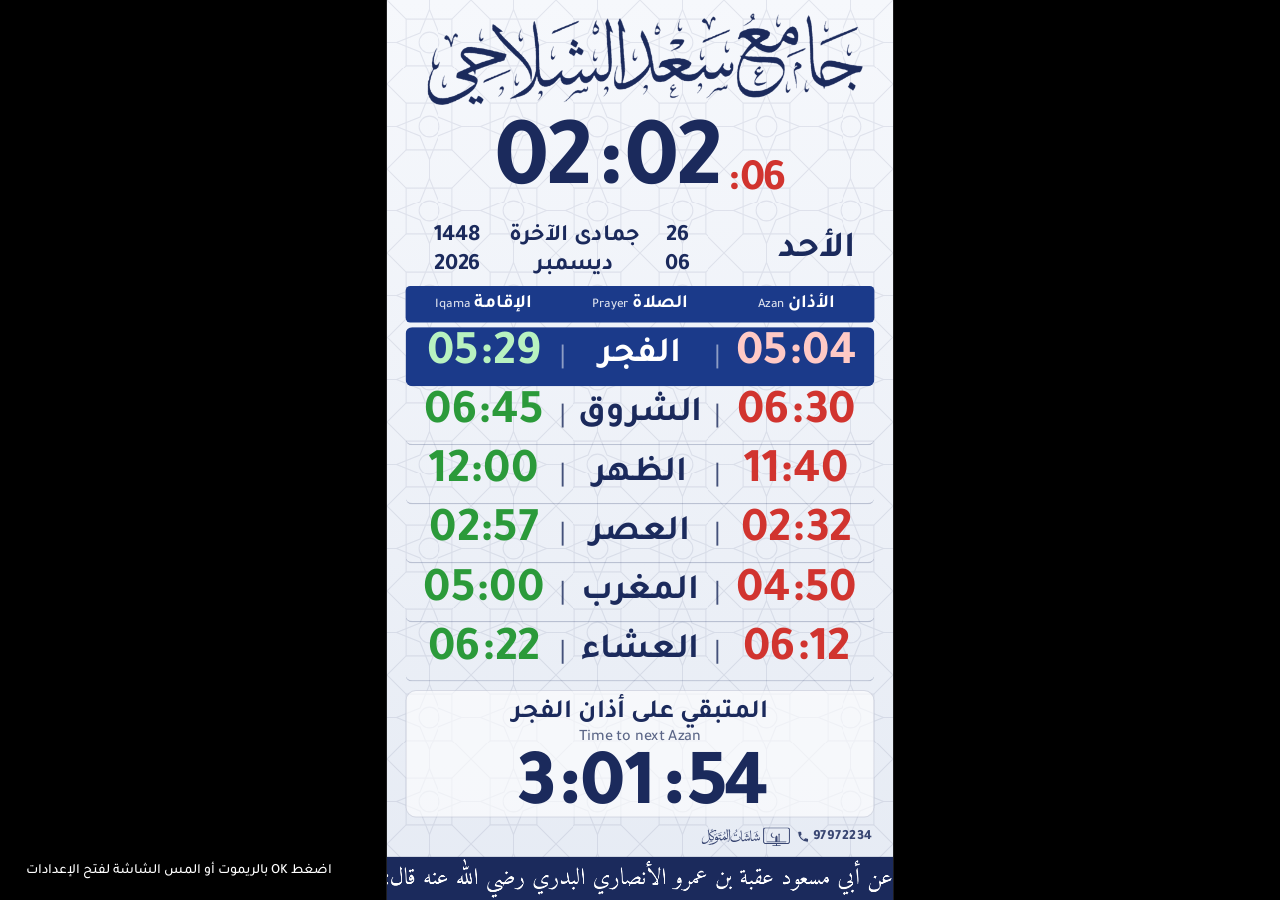
==== index.html @ 0e29511b "Hide the screen until laid out and fonts loaded; no default mosque name text (mosque 4.4, masaab 4.4" ====
<!DOCTYPE html>
<html lang="ar" dir="rtl">
<head>
<meta charset="utf-8">
<meta name="viewport" content="width=device-width, initial-scale=1">
<title>شاشات المتوكل</title>
<meta name="apple-mobile-web-app-capable" content="yes">
<meta name="mobile-web-app-capable" content="yes">
<meta name="apple-mobile-web-app-status-bar-style" content="black-translucent">
<meta name="apple-mobile-web-app-title" content="شاشات المتوكل">
<meta name="theme-color" content="#0B1430">
<link rel="apple-touch-icon" href="icon-180.png">
<link rel="icon" href="icon-192.png">
<link rel="manifest" href="manifest.json">
<link href="fonts/fonts.css" rel="stylesheet">
<style>
:root{
  --bg:#f4f6fa; --bg2:#e9edf5; --pattern:rgba(30,50,110,.10);
  --ink:#1b2a5c; --muted:#5b6687; --line:#1b2a5c;
  --bar:#1b3a8a; --barInk:#fff;
  --azan:#d1342f; --iqama:#2f9a3c; --sec:#d1342f;
  --hl:#1b3a8a; --hlInk:#fff; --hlAzan:#ffd2cf; --hlIqama:#c9f5cf;
  --panel:rgba(255,255,255,.55); --tick:#1b2a5c; --tickInk:#fff;
  --nameFont:'Aref Ruqaa';
}
*{box-sizing:border-box;margin:0;padding:0}
html,body{width:100%;height:100%;background:#000;overflow:hidden}
html:not(.ready) #stage{visibility:hidden}
body{font-family:'Tajawal',system-ui,sans-serif;-webkit-font-smoothing:antialiased;cursor:default;user-select:none}
#viewport{position:fixed;top:0;right:0;bottom:0;left:0;display:flex;align-items:center;justify-content:center;overflow:hidden}
#stage{position:absolute;left:50%;top:50%;width:1080px;height:1920px;transform-origin:center center;
  background:linear-gradient(180deg,var(--bg),var(--bg2));color:var(--ink);overflow:hidden}
#stage::before{content:"";position:absolute;top:0;right:0;bottom:0;left:0;background:var(--pattern);
  -webkit-mask-image:var(--pat);mask-image:var(--pat);-webkit-mask-size:180px 180px;mask-size:180px 180px;pointer-events:none}
.layer{position:absolute;top:0;right:0;bottom:0;left:0;display:flex;flex-direction:column}
.num{font-variant-numeric:tabular-nums;font-feature-settings:"tnum";direction:ltr;unicode-bidi:isolate}

/* header */
#name{height:270px;overflow:hidden;display:flex;align-items:center;justify-content:center;padding:14px 60px 40px;text-align:center;
  font-family:var(--nameFont),serif;font-weight:700;font-size:150px;line-height:1.15;color:var(--ink);white-space:nowrap}
#nameImg{width:calc(960px * var(--nsc,1));height:calc(230px * var(--nsc,1));max-width:100%;background:var(--ink);-webkit-mask:var(--nameMask) center/contain no-repeat;mask:var(--nameMask) center/contain no-repeat}
#nameTxt{white-space:nowrap}
#clock{height:190px;display:flex;direction:ltr;align-items:flex-end;justify-content:center;gap:6px;font-weight:700;color:var(--ink)}
#clock .hm{font-size:210px;line-height:.95;letter-spacing:2px}
#clock .s{font-size:96px;color:var(--sec);line-height:1;margin-bottom:22px;min-width:120px}
#dates{height:150px;display:flex;flex-direction:row-reverse;align-items:center;justify-content:space-between;padding:0 80px;color:var(--ink)}
#dates .day{font-size:78px;font-weight:700}
#dates .dl{display:grid;gap:2px;font-size:50px;font-weight:700;white-space:nowrap}
#dates .dl>div{display:grid;grid-template-columns:80px 360px 140px;text-align:center;direction:rtl}

/* table */
#thead{margin:0 40px;height:78px;background:var(--bar);color:var(--barInk);border-radius:10px;
  display:grid;grid-template-columns:1fr 1fr 1fr;align-items:center;text-align:center;font-size:40px;font-weight:700}
#thead small{font-size:28px;font-weight:500;opacity:.85;margin-inline-start:8px}
#rows{margin:10px 40px 0;display:flex;flex-direction:column}
.row{height:148px;display:grid;grid-template-columns:1fr 1fr 1fr;align-items:center;text-align:center;
  border-bottom:3px solid var(--sepA);border-radius:14px;position:relative;transition:background .4s}
.row .az{color:var(--azan);font-size:118px;font-weight:700}
.row .iq{color:var(--iqama);font-size:118px;font-weight:700}
.row .nm{font-size:84px;font-weight:700;color:var(--ink);position:relative}
.row .nm::before,.row .nm::after{content:"";position:absolute;top:22%;bottom:22%;width:4px;background:var(--line);opacity:.8}
.row .nm::before{right:0}.row .nm::after{left:0}
.row.next{background:var(--hl);border-bottom-color:transparent}
.row.next .az{color:var(--hlAzan)}.row.next .iq{color:var(--hlIqama)}.row.next .nm{color:var(--hlInk)}
.row.next .nm::before,.row.next .nm::after{background:var(--hlInk);opacity:.5}
.row.six{height:126px}.row.six .az,.row.six .iq{font-size:104px}.row.six .nm{font-size:76px}
.row.sun{height:84px}
.row.sun .az,.row.sun .iq{font-size:60px;color:var(--muted)}
.row.sun .nm{font-size:50px;color:var(--muted)}
.row.sun .nm::before,.row.sun .nm::after{display:none}

/* bottom */
#bottom{flex:1;display:grid;grid-template-columns:1fr 1fr;margin:18px 40px 8px;background:var(--panel);border-radius:22px;
  border:2px solid var(--sepB);overflow:hidden}
#bottom>div{display:flex;flex-direction:column;align-items:center;justify-content:center;gap:10px;padding:16px}
#bottom>div+div{border-right:3px solid var(--sepA)}
.lbl{font-size:54px;font-weight:700;color:var(--ink);text-align:center;line-height:1.15}
.lbl small{display:block;font-size:34px;font-weight:500;color:var(--muted)}
#cd{font-size:150px;font-weight:800;color:var(--ink);line-height:1}
#cd.iqm{color:var(--iqama)}
#phone svg{width:190px;height:190px}
#bottom.wide{grid-template-columns:1fr}
#bottom.wide #phone{display:none}
#bottom.wide>div+div{border-right:0}
#bottom.wide .lbl{font-size:56px}

/* ticker */
/* landscape design */
#stage.land{width:1920px;height:1080px}
#stage.land #main{display:grid;grid-template-columns:800px 1fr;grid-template-rows:auto 1fr 76px 92px;grid-template-areas:"top tbl" "bottom tbl" "brand tbl" "tick tick"}
#stage.land #brandRow{grid-area:brand;padding:0 40px 0 24px;margin:0}
#stage.land #top{grid-area:top}
#stage.land #tbl{grid-area:tbl;display:flex;flex-direction:column;justify-content:center;padding:24px 10px 24px 50px}
#stage.land #bottom{grid-area:bottom;margin:6px 40px 8px 24px}
#stage.land #ticker{grid-area:tick}
#stage.land #name{height:200px;padding:14px 30px 26px}
#stage.land #nameImg{width:calc(720px * var(--nsc,1));height:calc(170px * var(--nsc,1))}
#stage.land #clock{height:165px}
#stage.land #clock .hm{font-size:175px}
#stage.land #clock .s{font-size:76px;margin-bottom:18px}
#stage.land #dates{height:120px;padding:0 50px}
#stage.land #dates .day{font-size:62px}
#stage.land #dates .dl{font-size:40px}
#stage.land #dates .dl>div{grid-template-columns:60px 290px 115px}
#stage.land #thead,#stage.land #rows{margin-left:0;margin-right:0}
#stage.land .row{height:168px}
#stage.land .row.six{height:142px}
#stage.land .row.six .az,#stage.land .row.six .iq{font-size:112px}
#stage.land .lbl{font-size:44px}
#stage.land .lbl small{font-size:28px}
#stage.land #phone svg{width:150px;height:150px}
#stage.land #cd{font-size:118px!important}
#stage.land #bottom.wide #cd{font-size:165px!important}
#stage.land #cd.last{font-size:200px!important}
#stage.land #ovAdhkar{padding:36px 90px;justify-content:center}
#stage.land #ovAdhkar h2{font-size:64px;margin:0 0 22px}
#stage.land #ovAdhkar p{font-size:48px;line-height:1.5;padding:12px 26px;margin:7px 0}
#brandRow{height:66px;flex:none;display:flex;align-items:center;justify-content:flex-start;padding:0 40px;margin-bottom:10px}
#brand{display:flex;align-items:center;gap:14px;height:58px;padding:0 4px;direction:ltr;color:var(--ink);opacity:.85}
#brand .blogo{display:block;height:40px;width:189px;background:var(--ink);-webkit-mask:var(--brandMask) center/contain no-repeat;mask:var(--brandMask) center/contain no-repeat}
#brand .ph{display:flex;align-items:center;gap:6px;font:800 30px 'Tajawal',sans-serif;color:var(--ink);letter-spacing:1px}
#brand .ph svg{width:28px;height:28px}
#tickTrack .tq{font-family:'Amiri Quran','Amiri',serif;font-size:1.05em}
#tickTrack .tg i{font-style:normal;display:inline-block;unicode-bidi:isolate;font-size:.92em;line-height:1;margin:0 .09em;vertical-align:middle;position:relative;top:-.5em}
/*QCF*/@font-face{font-family:'QCF01';src:url('fonts/qcf/QCF4_Hafs_01_W.woff2') format('woff2');font-display:block}.q01{font-family:'QCF01'}@font-face{font-family:'QCF02';src:url('fonts/qcf/QCF4_Hafs_02_W.woff2') format('woff2');font-display:block}.q02{font-family:'QCF02'}@font-face{font-family:'QCF03';src:url('fonts/qcf/QCF4_Hafs_03_W.woff2') format('woff2');font-display:block}.q03{font-family:'QCF03'}@font-face{font-family:'QCF05';src:url('fonts/qcf/QCF4_Hafs_05_W.woff2') format('woff2');font-display:block}.q05{font-family:'QCF05'}@font-face{font-family:'QCF08';src:url('fonts/qcf/QCF4_Hafs_08_W.woff2') format('woff2');font-display:block}.q08{font-family:'QCF08'}@font-face{font-family:'QCF14';src:url('fonts/qcf/QCF4_Hafs_14_W.woff2') format('woff2');font-display:block}.q14{font-family:'QCF14'}@font-face{font-family:'QCF15';src:url('fonts/qcf/QCF4_Hafs_15_W.woff2') format('woff2');font-display:block}.q15{font-family:'QCF15'}@font-face{font-family:'QCF16';src:url('fonts/qcf/QCF4_Hafs_16_W.woff2') format('woff2');font-display:block}.q16{font-family:'QCF16'}@font-face{font-family:'QCF18';src:url('fonts/qcf/QCF4_Hafs_18_W.woff2') format('woff2');font-display:block}.q18{font-family:'QCF18'}@font-face{font-family:'QCF19';src:url('fonts/qcf/QCF4_Hafs_19_W.woff2') format('woff2');font-display:block}.q19{font-family:'QCF19'}@font-face{font-family:'QCF20';src:url('fonts/qcf/QCF4_Hafs_20_W.woff2') format('woff2');font-display:block}.q20{font-family:'QCF20'}@font-face{font-family:'QCF22';src:url('fonts/qcf/QCF4_Hafs_22_W.woff2') format('woff2');font-display:block}.q22{font-family:'QCF22'}@font-face{font-family:'QCF24';src:url('fonts/qcf/QCF4_Hafs_24_W.woff2') format('woff2');font-display:block}.q24{font-family:'QCF24'}@font-face{font-family:'QCF26';src:url('fonts/qcf/QCF4_Hafs_26_W.woff2') format('woff2');font-display:block}.q26{font-family:'QCF26'}@font-face{font-family:'QCF31';src:url('fonts/qcf/QCF4_Hafs_31_W.woff2') format('woff2');font-display:block}.q31{font-family:'QCF31'}@font-face{font-family:'QCF33';src:url('fonts/qcf/QCF4_Hafs_33_W.woff2') format('woff2');font-display:block}.q33{font-family:'QCF33'}@font-face{font-family:'QCF40';src:url('fonts/qcf/QCF4_Hafs_40_W.woff2') format('woff2');font-display:block}.q40{font-family:'QCF40'}@font-face{font-family:'QCF43';src:url('fonts/qcf/QCF4_Hafs_43_W.woff2') format('woff2');font-display:block}.q43{font-family:'QCF43'}@font-face{font-family:'QCF44';src:url('fonts/qcf/QCF4_Hafs_44_W.woff2') format('woff2');font-display:block}.q44{font-family:'QCF44'}@font-face{font-family:'QCF47';src:url('fonts/qcf/QCF4_Hafs_47_W.woff2') format('woff2');font-display:block}.q47{font-family:'QCF47'}
#tickTrack .tg b{font-weight:normal;font-family:'Amiri Quran','Amiri',serif;position:relative;top:-.12em}

#tickTrack .ts{font-family:'Tajawal',sans-serif;font-size:.62em;opacity:.8;margin-inline-start:16px}
#tickPrev{font-size:15px;line-height:1.7;background:#f6f8fc;border-radius:12px;padding:10px 14px;max-height:320px;overflow:auto}
#tickPrev p{margin:0 0 8px}
#tickPrev .q{font-family:'Amiri Quran','Amiri',serif;font-size:18px}
#tickPrev small{color:#6a7593}
#ticker{height:92px;background:var(--tick);color:var(--tickInk);position:relative;overflow:hidden;flex:none}
#tickTrack{position:absolute;top:0;height:100%;display:flex;align-items:center;white-space:nowrap;
  font-family:'Amiri',serif;font-size:50px;will-change:transform}
#tickTrack span.sep{opacity:.55;margin:0 34px}

/* overlays */
.ov{position:absolute;top:0;right:0;bottom:0;left:0;display:none;flex-direction:column;align-items:center;justify-content:center;text-align:center;z-index:5}
.ov.on{display:flex}
#ovIqama{background:var(--bar);color:var(--barInk)}
#ovIqama .t{font-size:96px;font-weight:700}
#ovIqama .c{font-size:330px;font-weight:800;line-height:1;margin:30px 0}
#ovIqama .p{font-size:60px;opacity:.85}
#ovPrayer{background:#000;z-index:20}
#cd.last{color:var(--azan)}
#ovPrayer .t{font-size:90px;font-weight:700;color:#3a3a3a}
#ovPrayer .c{font-size:80px;margin-top:30px;color:#2a2a2a}
#ovAdhImg{background:#0B1430;overflow:hidden}
#ovAdhImg .bgb{position:absolute;top:-40px;left:-40px;width:calc(100% + 80px);height:calc(100% + 80px);object-fit:cover;filter:blur(30px) brightness(.45);opacity:.35}
#ovAdhImg .fg{position:relative;height:100%;width:100%;object-fit:contain}
#ovAdhkar{background:linear-gradient(180deg,var(--bg),var(--bg2));color:var(--ink);padding:80px 70px;justify-content:flex-start}
#ovAdhkar h2{font-size:76px;margin:30px 0 40px;color:var(--bar)}
#ovAdhkar p{font-family:'Amiri',serif;font-size:58px;line-height:1.7;margin:10px 0;padding:18px 26px;background:var(--panel);border-radius:18px;width:100%}
#ovAdhkar p b{color:var(--azan);font-family:'Tajawal';font-size:42px;margin-inline-start:14px}

/* settings */
#set{position:fixed;left:50%;top:50%;width:100vw;height:100vh;transform:translate(-50%,-50%);background:rgba(5,10,25,.72);display:none;align-items:center;justify-content:center;z-index:50;font-family:'Tajawal'}
#set.on{display:flex}
#setBox{background:#fff;color:#14203f;width:min(760px,94%);max-height:92%;border-radius:20px;display:flex;flex-direction:column;overflow:hidden;box-shadow:0 20px 60px rgba(0,0,0,.4)}
#setHead{display:flex;align-items:center;justify-content:space-between;padding:16px 22px;background:#14203f;color:#fff}
#setHead h3{font-size:22px}
#setBody{overflow:auto;padding:8px 22px 22px}
.sec{margin-top:18px}
.mi{display:flex;align-items:center;justify-content:space-between;width:100%;font:700 19px 'Tajawal';color:#14203f;background:#f4f6fb;border:0;border-radius:14px;padding:16px 18px;margin:8px 0;cursor:pointer;text-align:right}
.mi b{font-size:24px;color:#8a93ad}
.pgHead{display:flex;align-items:center;gap:12px;margin:6px 0 10px}
.pgHead h4{margin:0}
.sec>h4,.pgHead h4{font-size:15px;color:#6a7593;font-weight:700;margin-bottom:8px;letter-spacing:.3px}
.f{display:flex;align-items:center;justify-content:space-between;gap:12px;padding:10px 0;border-bottom:1px solid #edf0f6;font-size:17px}
.f label{flex:1}
.f input[type=text],.f textarea,.f select{font:inherit;font-size:16px;padding:9px 12px;border:1.5px solid #cdd3e2;border-radius:10px;min-width:220px;background:#fff;color:#14203f}
.f textarea{width:100%;min-height:120px;resize:vertical}
.f.col{flex-direction:column;align-items:stretch}
.stp{display:flex;align-items:center;gap:6px;direction:ltr}
.cyc output{min-width:150px;font-size:16px;direction:rtl}
.stp button{width:40px;height:40px;border-radius:10px;border:1.5px solid #cdd3e2;background:#f4f6fa;font:700 20px 'Tajawal';color:#14203f;cursor:pointer}
.stp output{min-width:56px;text-align:center;font-weight:700;font-size:18px;direction:ltr}
.grid5{display:grid;grid-template-columns:repeat(auto-fit,minmax(150px,1fr));gap:8px}
.grid5 .cell{display:flex;flex-direction:column;align-items:center;gap:6px;background:#f6f8fc;border-radius:12px;padding:10px 4px;font-size:15px;font-weight:700}
.themes{display:grid;grid-template-columns:repeat(3,1fr);gap:10px}
.th{border:2.5px solid transparent;border-radius:14px;padding:6px;cursor:pointer;background:#f6f8fc;font:700 14px 'Tajawal';color:#14203f;text-align:center}
.th .sw{height:64px;border-radius:9px;margin-bottom:6px;display:flex;align-items:flex-end;justify-content:center;gap:6px;padding-bottom:8px}
.th .sw i{width:16px;height:16px;border-radius:50%;display:block}
.th.sel{border-color:#2563eb}
.btns{display:flex;gap:10px;flex-wrap:wrap;margin-top:12px}
.btn{font:700 16px 'Tajawal';padding:11px 18px;border-radius:11px;border:0;cursor:pointer;background:#e9edf5;color:#14203f}
.btn.pri{background:#2563eb;color:#fff}
#setBox :focus-visible,#setBox .focus{outline:3px solid #f59e0b;outline-offset:2px}
#hint{position:fixed;bottom:12px;left:12px;z-index:40;background:rgba(0,0,0,.55);color:#fff;font:500 14px 'Tajawal';padding:8px 14px;border-radius:999px;transition:opacity 1s;pointer-events:none}
.num,#hm,#ss,#cd{font-variant-numeric:tabular-nums}
.d{display:inline-block;width:var(--dw,.6em);text-align:center;font-style:normal}
#bottom:not(.wide){grid-template-columns:1fr 1.7fr}
#bottom:not(.wide) #cd{font-size:205px!important}
#stage.land #bottom:not(.wide) #cd{font-size:150px!important}
#bottom:not(.wide) #phone svg{width:130px;height:130px}

/* ---- reminder card (takes two thirds of the screen for a short while) ---- */
#nextLine,#card{display:none}
#stage.card #tbl,#stage.card:not(.iqc) #bottom,#stage.card:not(.iqc) #ticker{display:none}
#stage.card.iqc #nextLine{display:none!important}
#stage.card.iqc #card{margin:18px 40px 18px;padding:30px 44px}
#stage.land.card.iqc #card{grid-area:tbl;margin:20px 30px}
.iqc .papp{padding:26px 40px 24px}.iqc .papp .pr{height:74px;font-size:44px}.iqc .tgl{transform:scale(.85)}.iqc .papp .send{height:80px;margin-top:22px;font-size:44px}.iqc .pmsg{font-size:46px}
#cd.blink{animation:blinkZ 1s steps(1) infinite}@keyframes blinkZ{50%{opacity:0}}
#stage.card #nextLine{display:flex;justify-content:center;align-items:center;gap:34px;height:110px;margin:0 40px;border-radius:24px;background:var(--bar);color:var(--barInk,#fff);font-weight:700;font-size:56px;flex:none}
#nextLine .nl{font-size:.7em;opacity:.85}
#nextLine .num{direction:ltr}
#stage.card #card{display:flex;flex-direction:column;flex:1;margin:26px 40px 20px;padding:40px 54px;border-radius:36px;background:var(--panel,rgba(255,255,255,.55));border:3px solid var(--bar);color:var(--ink);min-height:0;overflow:hidden;animation:cardIn .9s ease both}
#card .ck{align-self:center;font-size:40px;font-weight:700;padding:6px 34px;border-radius:40px;background:var(--bar);color:var(--barInk,#fff);flex:none}
#card .cb{flex:1;display:flex;align-items:center;justify-content:center;text-align:center;line-height:1.75;font-family:'Amiri',serif;min-height:0;padding:20px 0}
#card .cb>div{max-width:100%}
#card .rh{font-family:var(--uiFont,'Tajawal'),sans-serif;font-weight:800;color:var(--azan);font-size:.72em;line-height:1.45;margin-bottom:.45em}
#card .rb{font-size:.92em}
#card .cs{text-align:center;font-size:38px;opacity:.75;flex:none;font-family:'Amiri',serif}
#card .tg i{font-style:normal;display:inline-block;unicode-bidi:isolate;line-height:1.6;margin:0 .08em}
#card .tg b{font-weight:normal;font-family:'Amiri Quran','Amiri',serif}
@keyframes cardIn{from{opacity:0;transform:translateY(40px)}to{opacity:1;transform:none}}
#stage.card #top{animation:cardIn .6s ease both}
#stage.land.card:not(.iqc) #main{grid-template-columns:760px 1fr;grid-template-rows:auto 1fr 76px;grid-template-areas:"top card" "next card" "brand card"}
#stage.land.card:not(.iqc) #nextLine{grid-area:next;flex-direction:column;gap:8px;height:auto;align-self:center;padding:30px 20px;margin:0 30px 0 24px}
#stage.land.card:not(.iqc) #card{grid-area:card;margin:40px 40px 40px 10px}

/* preparation reminder (mimics the attendance app) */
#card.prep .cb{flex-direction:column;gap:30px;font-family:inherit}
.papp{width:88%;background:url(parch.jpg) center/cover,#e3d7b8;border-radius:34px;padding:40px 46px 36px;box-shadow:0 10px 40px rgba(0,0,0,.18);direction:rtl;color:#111}
.papp .pr{display:flex;align-items:center;justify-content:flex-start;gap:28px;font-size:52px;font-weight:700;height:96px}
.tgl{position:relative;width:118px;height:70px;border-radius:40px;background:#d9d6cf;flex:none;transition:background .35s}
.tgl::after{content:'';position:absolute;top:5px;right:5px;width:60px;height:60px;border-radius:50%;background:#fff;box-shadow:0 2px 6px rgba(0,0,0,.25);transition:right .35s}
.tgl.on{background:#34c759}.tgl.on::after{right:53px}
.tgl.done{background:#9fd8ac}.tgl.done::after{right:53px}
.tgl.live{animation:tglBg 2.4s infinite}.tgl.live::after{animation:tglK 2.4s infinite}
@keyframes tglBg{0%,35%{background:#d9d6cf}50%,90%{background:#34c759}100%{background:#d9d6cf}}
@keyframes tglK{0%,35%{right:5px}50%,90%{right:53px}100%{right:5px}}
.papp .send{margin-top:46px;height:100px;border-radius:50px;background:#86331f;color:#fff;font-size:50px;font-weight:700;display:flex;align-items:center;justify-content:center;animation:sendP 2.4s infinite}
@keyframes sendP{0%,85%{transform:scale(1)}92%{transform:scale(.95);filter:brightness(1.2)}100%{transform:scale(1)}}
.pmsg{font-size:58px;font-weight:700;text-align:center;line-height:1.5}
.pmsg b{color:var(--azan)}
</style>
</head>
<body>
<div id="viewport">
 <div id="stage">
  <div class="layer" id="main">
   <div id="top">
   <div id="name"><div id="nameImg"></div><div id="nameTxt"></div></div>
   <div id="clock"><span class="hm num" id="hm">--:--</span><span class="s num" id="ss">:--</span></div>
   <div id="dates"><div class="dl"><div id="hij"></div><div id="greg"></div></div><span class="day" id="dayName"></span></div>
   </div>
   <div id="nextLine"></div>
   <div id="card"><div class="ck" id="cardKind"></div><div class="cb" id="cardBody"></div><div class="cs" id="cardSrc"></div></div>
   <div id="tbl">
   <div id="thead"><div>الأذان<small>Azan</small></div><div>الصلاة<small>Prayer</small></div><div>الإقامة<small>Iqama</small></div></div>
   <div id="rows"></div>
   </div>
   <div id="bottom">
    <div id="phone">
     <div class="lbl">أغلق الجوال<small>Turn off mobile</small></div>
     <svg viewBox="0 0 120 120" aria-hidden="true">
      <rect x="34" y="8" width="52" height="104" rx="10" fill="none" stroke="currentColor" stroke-width="5" style="color:var(--ink)"/>
      <rect x="52" y="14" width="16" height="4" rx="2" fill="var(--ink)"/>
      <path d="M48 52h8l10-9v34l-10-9h-8z" fill="var(--ink)"/>
      <circle cx="60" cy="60" r="38" fill="none" stroke="var(--azan)" stroke-width="7"/>
      <line x1="33" y1="33" x2="87" y2="87" stroke="var(--azan)" stroke-width="7" stroke-linecap="round"/>
     </svg>
    </div>
    <div>
     <div class="lbl" id="cdLbl">الإقامة بعد<small>Iqama after</small></div>
     <div id="cd" class="num">--:--</div>
    </div>
   </div>
   <div id="brandRow">
    <!-- BRAND: change brand.png and the phone number here -->
    <div id="brand"><span class="blogo" role="img" aria-label="شاشات المتوكل"></span><span class="ph"><svg viewBox="0 0 24 24" aria-hidden="true"><path d="M6.6 10.8a15.1 15.1 0 0 0 6.6 6.6l2.2-2.2a1 1 0 0 1 1-.25 11.4 11.4 0 0 0 3.6.57 1 1 0 0 1 1 1V20a1 1 0 0 1-1 1A17 17 0 0 1 3 4a1 1 0 0 1 1-1h3.5a1 1 0 0 1 1 1c0 1.25.2 2.45.57 3.6a1 1 0 0 1-.25 1z" fill="currentColor"/></svg>97972234</span></div>
   </div>
   <div id="ticker"><div id="tickTrack"></div></div>
  </div>
  <div class="ov" id="ovIqama"><div class="t" id="oiT">الإقامة بعد</div><div class="c num" id="oiC">00:00</div><div class="p">أغلق الجوال · سوّوا الصفوف</div></div>
  <div class="ov" id="ovPrayer"></div>
  <div class="ov" id="ovAdhImg"><img class="bgb" src="adhkar.jpg" alt=""><img class="fg" src="adhkar.jpg" alt="الأذكار بعد الصلاة"></div>
  <div class="ov" id="ovAdhkar">
   <h2>أذكار بعد الصلاة</h2>
   <p>أستغفر الله <b>(٣ مرات)</b></p>
   <p>اللهم أنت السلام ومنك السلام، تباركت يا ذا الجلال والإكرام</p>
   <p>لا إله إلا الله وحده لا شريك له، له الملك وله الحمد، وهو على كل شيء قدير</p>
   <p>سبحان الله <b>(٣٣)</b> · الحمد لله <b>(٣٣)</b> · الله أكبر <b>(٣٣)</b></p>
   <p>اللهم أعنّي على ذكرك وشكرك وحسن عبادتك</p>
  </div>
 </div>
</div>

<div id="set" role="dialog" aria-modal="true" aria-label="الإعدادات">
 <div id="setBox">
  <div id="setHead"><h3>إعدادات الشاشة</h3><button class="btn" id="xBtn">إغلاق</button></div>
  <div id="setBody"></div>
 </div>
</div>
<audio id="adhanAudio" src="adhan.mp3" preload="auto"></audio>
<div id="hint">اضغط OK بالريموت أو المس الشاشة لفتح الإعدادات</div>

<script>
/* ---------- patterns & themes ---------- */
const PAT = 'url("data:image/svg+xml,'+encodeURIComponent('<svg xmlns="http://www.w3.org/2000/svg" width="180" height="180" viewBox="0 0 180 180"><g fill="none" stroke="#000" stroke-width="2.2"><path d="M90 20l20 50 50 20-50 20-20 50-20-50-50-20 50-20z"/><path d="M40.5 40.5h99v99h-99z"/><path d="M90 0v20M90 160v20M0 90h20M160 90h20"/><circle cx="90" cy="90" r="22"/><path d="M0 0l40.5 40.5M180 0l-40.5 40.5M0 180l40.5-40.5M180 180l-40.5-40.5"/></g></svg>')+'")';
const THEMES = {
 classic:{n:'كلاسيكي',v:{bg:'#f6f8fc',bg2:'#e6ebf4',pattern:'rgba(27,42,92,.09)',ink:'#1b2a5c',muted:'#5b6687',line:'#1b2a5c',bar:'#1b3a8a',barInk:'#fff',azan:'#d1342f',iqama:'#2b9a3a',sec:'#d1342f',hl:'#1b3a8a',hlInk:'#fff',hlAzan:'#ffc9c5',hlIqama:'#b8f2c0',panel:'rgba(255,255,255,.6)',tick:'#1b2a5c',tickInk:'#fff'}},
 night:{n:'ليلي ذهبي',v:{bg:'#0d1630',bg2:'#070c1c',pattern:'rgba(212,175,95,.10)',ink:'#f3e7c8',muted:'#a9a184',line:'#d4af5f',bar:'#d4af5f',barInk:'#0d1630',azan:'#f0c66b',iqama:'#8fd6b0',sec:'#f0c66b',hl:'#d4af5f',hlInk:'#0d1630',hlAzan:'#5a1d0b',hlIqama:'#0f4a33',panel:'rgba(255,255,255,.04)',tick:'#d4af5f',tickInk:'#0d1630'}},
 emerald:{n:'زمرّدي',v:{bg:'#0f3d33',bg2:'#082820',pattern:'rgba(233,214,160,.10)',ink:'#f6efd9',muted:'#b9c8b4',line:'#e9d6a0',bar:'#e9d6a0',barInk:'#0b2f27',azan:'#ffd27a',iqama:'#ffffff',sec:'#ffd27a',hl:'#f6efd9',hlInk:'#0b2f27',hlAzan:'#a1471c',hlIqama:'#0b5a45',panel:'rgba(0,0,0,.18)',tick:'#e9d6a0',tickInk:'#0b2f27'}},
 sand:{n:'رملي',v:{bg:'#f6eddc',bg2:'#eadbbf',pattern:'rgba(120,72,30,.10)',ink:'#4a2c17',muted:'#86684c',line:'#7a4a24',bar:'#1f6b6b',barInk:'#fff8ec',azan:'#b5482a',iqama:'#1f6b6b',sec:'#b5482a',hl:'#7a4a24',hlInk:'#fff8ec',hlAzan:'#ffd0b8',hlIqama:'#bff0e6',panel:'rgba(255,255,255,.45)',tick:'#4a2c17',tickInk:'#fff8ec'}},
 turq:{n:'فيروزي',v:{bg:'#f1fbfb',bg2:'#d9f0f0',pattern:'rgba(0,110,120,.10)',ink:'#0c3a43',muted:'#4f7a80',line:'#0c6a75',bar:'#0c6a75',barInk:'#fff',azan:'#c2410c',iqama:'#0c6a75',sec:'#c2410c',hl:'#0c6a75',hlInk:'#fff',hlAzan:'#ffd7c2',hlIqama:'#b9f3f7',panel:'rgba(255,255,255,.6)',tick:'#0c3a43',tickInk:'#fff'}},
 dark:{n:'داكن',v:{bg:'#141414',bg2:'#0a0a0a',pattern:'rgba(255,255,255,.05)',ink:'#f2f2f2',muted:'#9a9a9a',line:'#5a5a5a',bar:'#2a2a2a',barInk:'#fff',azan:'#ff6b5b',iqama:'#5fd38a',sec:'#ffb020',hl:'#ffb020',hlInk:'#141414',hlAzan:'#6b1408',hlIqama:'#0b4d26',panel:'rgba(255,255,255,.04)',tick:'#ffb020',tickInk:'#141414'}}
};
const FONTS = {'Aref Ruqaa':'رقعة','Amiri':'نسخ أميري','Reem Kufi':'كوفي','Noto Naskh Arabic':'نسخ حديث','Tajawal':'حديث بسيط',
  'Jawad':'جواد','SF Mada':'مدى','Forma DJR Arabic':'فورما','Lalezar':'لاله‌زار (إعلاني)','Rakkas':'ركّاس (إعلاني)','El Messiri':'المسيري','Cairo':'القاهرة','Changa':'تشانغا','Lemonada':'ليمونادة','Marhey':'مرحي'};
const UIFONTS = {'Tajawal':'تجوال (الافتراضي)','Cairo':'القاهرة','Changa':'تشانغا','El Messiri':'المسيري','Forma DJR Arabic':'فورما','Jawad':'جواد','Lalezar':'لاله‌زار','Marhey':'مرحي','Rakkas':'ركّاس'};
const BRAND_VEC='[data-uri]';
/* BRAND logo (from brand.png) — replace to rebrand */
const BRAND_IMG='[data-uri]';
const NAME_IMG='[data-uri]';
const PR = [{k:'fajr',n:'الفجر'},{k:'dhuhr',n:'الظهر'},{k:'asr',n:'العصر'},{k:'maghrib',n:'المغرب'},{k:'isha',n:'العشاء'}];

/* ---------- settings ---------- */
const DEF = {
 name:'جامع سعد الشلاحي', uiFont:'Tajawal', nameImgScale:100, orient:'p', nameMode:'image', nameImg:'', nameFont:'Amiri', nameSize:150, theme:'classic',
 h12:true, showSec:true, showSun:true, duha:15, rotate:0,
 tz:3, lat:29.3375, lng:47.9744, fajrAng:18, ishaAng:17.5, country:'KW', city:0, cardOn:true, occIq:true, cardEvery:5, cardDur:30, cardQuiet:5, prepOn:true, prepAfter:2, prepBefore:2, prepMid:true, prepJum:false, tzFix:0, zone:'Asia/Kuwait', method:'kuwait', asrH:false,
 adj:{fajr:0,sunrise:1,dhuhr:1,asr:1,maghrib:1,isha:1},
 iq:{fajr:25,dhuhr:20,asr:25,maghrib:10,isha:10}, jumuah:40,
 pray:{fajr:10,dhuhr:10,asr:10,maghrib:8,isha:10}, jumuahPray:15,
 fullIqama:false, zeroMin:1, blackOn:true, adhkar:true, adhkarMin:5, adhkarStyle:'img',
 adhanNotify:null, adhanSound:true, adhanPr:{fajr:true,dhuhr:true,asr:true,maghrib:true,isha:true}, adhanInApp:false, hijriAdj:0,
 tickSpeed:90,
 tickMode:'auto', tickDays:3, tickSrc:true,
 ticker:'نرجو إغلاق الجوال قبل الدخول في الصلاة'
};
const KEY='mosqueScreen.v3';
let S = load();
/* native bridge (Android app only) */
const BR = window.AndroidBridge || null;
/* ===== clock: internal timer + network sync + manual seconds =====
   - internal timer: once started, time runs on the device's monotonic counter, so a sudden backward/forward step
     in the TV's wall clock (e.g. when the internet drops) does not move the screen.
   - network sync: whenever internet is available the true time is fetched (every 30 min, retry every 5 min)
     and the internal timer is re-anchored to it.
   - manual seconds: used only while there has been no network sync since the app started. */
const CLK=(function(){
  let A={t:Date.now(),p:performance.now()}, src='sys', lastNet=0, lastDiff=null, lastTry=0, lastOk=false;
  try{ const j=JSON.parse(localStorage.getItem('clk')||'null'); if(j){ lastNet=j.lastNet||0; lastDiff=(j.diff==null?null:j.diff); } }catch(e){}
  const raw=()=>A.t+(performance.now()-A.p);
  function guard(){ const d=Date.now()-raw();
    /* big jump (manual change of TV time, or the device slept): follow the TV clock again */
    if(Math.abs(d)>120000){ A={t:Date.now(),p:performance.now()}; src='sys'; } }
  function now(){ guard(); return raw()+(src==='net'?0:(+S.secFix||0)*1000); }
  function sync(manual){ lastTry=Date.now(); if(!BR||!BR.netTime){ lastOk=false; return false; }
    let v=''; const p0=performance.now(); try{ v=String(BR.netTime()||''); }catch(e){ v=''; } const p1=performance.now();
    let t=NaN; if(v[0]==='D') t=+v.slice(1)+500; else if(/^\d{9,}(\.\d+)?$/.test(v.trim())) t=parseFloat(v)*1000;
    if(!isFinite(t)||t<1.6e12){ lastOk=false; return false; }
    const mid=(p0+p1)/2; A={t:t,p:mid}; src='net'; lastNet=Date.now(); lastOk=true;
    lastDiff=(t+(performance.now()-mid))-Date.now(); /* true time − TV clock, in ms */
    try{ localStorage.setItem('clk',JSON.stringify({lastNet,diff:lastDiff})); }catch(e){}
    return true; }
  function loop(){ const ok=sync(); setTimeout(loop, ok?30*60000:5*60000); }
  setTimeout(loop, 4000);
  function status(){ const ago=lastNet?Math.round((Date.now()-lastNet)/60000):null;
    const fmt=m=>m<1?'الآن':m<60?('قبل '+m+' دقيقة'):m<1440?('قبل '+Math.round(m/60)+' ساعة'):('قبل '+Math.round(m/1440)+' يوم');
    const diff=lastDiff==null?'':(' · ساعة التلفزيون '+(lastDiff>0?'متأخرة ':'متقدمة ')+Math.abs(lastDiff/1000).toFixed(1)+' ثانية');
    if(src==='net') return 'مضبوط من الإنترنت '+fmt(ago)+diff;
    if(!BR||!BR.netTime) return 'الضبط من الإنترنت متاح في تطبيق التلفزيون فقط';
    return 'ما فيه ضبط من الإنترنت حالياً — يمشي على ساعة التلفزيون'+((+S.secFix)?' مع التعديل اليدوي':'')+(lastNet?(' · آخر ضبط '+fmt(ago)):'')+diff; }
  return {now, sync, status, src:()=>src, corr:()=>now()-Date.now()};
})();

function brIsTv(){ try{ return !!(BR && BR.isTv()); }catch(e){ return false; } }
if(S.adhanNotify==null) S.adhanNotify = !!BR && !brIsTv();
let FIRST=false; try{FIRST=!localStorage.getItem(KEY)}catch(e){}
if(FIRST && window.ANDROID_TV && innerWidth>innerHeight) S.rotate=90;
function load(){ try{ const j=JSON.parse(localStorage.getItem(KEY)||'null'); if(j&&typeof j.ticker==='string') j.ticker=j.ticker.replace(/^اللهم صلِّ? ?وسلم على نبينا محمد$/m,'اللهم صلِّ على محمد وعلى آل محمد، كما صليت على إبراهيم وعلى آل إبراهيم، إنك حميد مجيد، اللهم بارك على محمد وعلى آل محمد، كما باركت على إبراهيم وعلى آل إبراهيم، إنك حميد مجيد'); if(j) return deepMerge(JSON.parse(JSON.stringify(DEF)),j);}catch(e){} return JSON.parse(JSON.stringify(DEF)); }
function save(){ try{ localStorage.setItem(KEY,JSON.stringify(S)); }catch(e){} }
function deepMerge(a,b){ for(const k in b){ if(b[k]&&typeof b[k]==='object'&&!Array.isArray(b[k])&&a[k]) deepMerge(a[k],b[k]); else a[k]=b[k]; } return a; }

const GEO={"m":{"kuwait":{"n":"الكويت (وزارة الأوقاف) — فجر 18° عشاء 17.5°","f":18,"i":17.5,"adj":{"sunrise":1,"dhuhr":1,"asr":1,"maghrib":1,"isha":1}},"uq":{"n":"أم القرى (السعودية) — فجر 18.5° عشاء 90 د","f":18.5,"im":90,"ir":120},"dubai":{"n":"الإمارات — فجر وعشاء 18.2°","f":18.2,"i":18.2,"adj":{"sunrise":-3,"dhuhr":3,"asr":3,"maghrib":3}},"qatar":{"n":"قطر — فجر 18° عشاء 90 د","f":18,"im":90},"g90":{"n":"الخليج — فجر 18° عشاء 90 د","f":18,"im":90},"oman":{"n":"عُمان — فجر وعشاء 18°","f":18,"i":18},"egypt":{"n":"الهيئة المصرية للمساحة — فجر 19.5° عشاء 17.5°","f":19.5,"i":17.5,"adj":{"dhuhr":1}},"mwl":{"n":"رابطة العالم الإسلامي — فجر 18° عشاء 17°","f":18,"i":17,"adj":{"dhuhr":1}},"jordan":{"n":"الأردن (وزارة الأوقاف) — فجر وعشاء 18°","f":18,"i":18,"adj":{"maghrib":5}},"tunisia":{"n":"تونس — فجر وعشاء 18°","f":18,"i":18},"algeria":{"n":"الجزائر — فجر 18° عشاء 17°","f":18,"i":17},"morocco":{"n":"المغرب (وزارة الأوقاف) — فجر 19° عشاء 17°","f":19,"i":17},"turkey":{"n":"تركيا (الشؤون الدينية) — فجر 18° عشاء 17°","f":18,"i":17,"adj":{"sunrise":-7,"dhuhr":5,"asr":4,"maghrib":7}},"karachi":{"n":"جامعة العلوم الإسلامية بكراتشي — فجر وعشاء 18°","f":18,"i":18,"adj":{"dhuhr":1}},"kemenag":{"n":"إندونيسيا (وزارة الشؤون الدينية) — فجر 20° عشاء 18°","f":20,"i":18,"adj":{"dhuhr":1}},"jakim":{"n":"ماليزيا (جاكيم) — فجر 20° عشاء 18°","f":20,"i":18,"adj":{"dhuhr":1}}},"c":[{"id":"KW","n":"الكويت","z":"Asia/Kuwait","m":"kuwait","h":0,"cs":[["الكويت العاصمة",29.3375,47.9744],["حولي",29.333,48.029],["الفروانية",29.277,47.959],["الجهراء",29.337,47.658],["الأحمدي",29.077,48.083],["مبارك الكبير",29.193,48.098]]},{"id":"SA","n":"السعودية","z":"Asia/Riyadh","m":"uq","h":0,"cs":[["مكة المكرمة",21.4225,39.8262],["المدينة المنورة",24.4672,39.6111],["الرياض",24.7136,46.6753],["جدة",21.4858,39.1925],["الدمام",26.4207,50.0888],["الخبر",26.2172,50.1971],["الأحساء",25.3833,49.5864],["الجبيل",27.0174,49.6225],["الطائف",21.2703,40.4158],["بريدة",26.326,43.975],["حائل",27.5114,41.7208],["تبوك",28.3835,36.5662],["أبها",18.2164,42.5053],["خميس مشيط",18.306,42.729],["جازان",16.8892,42.5511],["نجران",17.4924,44.1277],["الباحة",20.0129,41.4677],["ينبع",24.089,38.0618],["الخرج",24.1556,47.3346],["سكاكا",29.9697,40.2064],["عرعر",30.9753,41.0381],["حفر الباطن",28.4328,45.9708]]},{"id":"AE","n":"الإمارات","z":"Asia/Dubai","m":"dubai","h":0,"cs":[["أبوظبي",24.4539,54.3773],["دبي",25.2048,55.2708],["الشارقة",25.3463,55.4209],["عجمان",25.4052,55.5136],["أم القيوين",25.5647,55.5552],["رأس الخيمة",25.8007,55.9762],["الفجيرة",25.1288,56.3265],["العين",24.2075,55.7447]]},{"id":"QA","n":"قطر","z":"Asia/Qatar","m":"qatar","h":0,"cs":[["الدوحة",25.2854,51.531],["الريان",25.2919,51.4244],["الوكرة",25.1659,51.5976],["الخور",25.6839,51.4969]]},{"id":"BH","n":"البحرين","z":"Asia/Bahrain","m":"g90","h":0,"cs":[["المنامة",26.2285,50.586],["المحرق",26.2572,50.6119],["الرفاع",26.13,50.555],["مدينة حمد",26.1153,50.507]]},{"id":"OM","n":"عُمان","z":"Asia/Muscat","m":"oman","h":0,"cs":[["مسقط",23.588,58.3829],["صلالة",17.0151,54.0924],["صحار",24.346,56.7097],["نزوى",22.9333,57.5333],["صور",22.5667,59.5289],["البريمي",24.25,55.7933]]},{"id":"YE","n":"اليمن","z":"Asia/Aden","m":"uq","h":0,"cs":[["صنعاء",15.3694,44.191],["عدن",12.7855,45.0187],["تعز",13.5795,44.0209],["الحديدة",14.7978,42.9545],["إب",13.9667,44.1833],["المكلا",14.5425,49.1242],["سيئون",15.9431,48.7879],["ذمار",14.5427,44.4051]]},{"id":"IQ","n":"العراق","z":"Asia/Baghdad","m":"mwl","h":0,"cs":[["بغداد",33.3152,44.3661],["البصرة",30.5085,47.7804],["الموصل",36.335,43.1189],["أربيل",36.1911,44.0092],["السليمانية",35.5613,45.4374],["كركوك",35.4681,44.3922],["الفلوجة",33.35,43.7833],["الرمادي",33.4206,43.3078],["النجف",32.0259,44.3462],["كربلاء",32.616,44.0249]]},{"id":"JO","n":"الأردن","z":"Asia/Amman","m":"jordan","h":0,"cs":[["عمّان",31.9539,35.9106],["الزرقاء",32.0728,36.088],["إربد",32.5556,35.85],["السلط",32.0392,35.7272],["المفرق",32.3429,36.208],["الكرك",31.1853,35.7048],["العقبة",29.5267,35.0078]]},{"id":"PS","n":"فلسطين","z":"Asia/Hebron","m":"jordan","h":0,"cs":[["القدس",31.7683,35.2137],["الخليل",31.5326,35.0998],["نابلس",32.2211,35.2544],["رام الله",31.9038,35.2034],["جنين",32.461,35.3009],["غزة",31.5017,34.4668,"Asia/Gaza"],["خان يونس",31.3462,34.3063,"Asia/Gaza"],["رفح",31.2969,34.2455,"Asia/Gaza"]]},{"id":"SY","n":"سوريا","z":"Asia/Damascus","m":"egypt","h":0,"cs":[["دمشق",33.5138,36.2765],["حلب",36.2021,37.1343],["حمص",34.7324,36.7137],["حماة",35.1318,36.7578],["اللاذقية",35.5317,35.7915],["إدلب",35.9306,36.6339],["دير الزور",35.3359,40.1408],["درعا",32.6189,36.1021]]},{"id":"LB","n":"لبنان","z":"Asia/Beirut","m":"mwl","h":0,"cs":[["بيروت",33.8938,35.5018],["طرابلس",34.4367,35.8497],["صيدا",33.5571,35.3729],["صور",33.2704,35.2038],["بعلبك",34.0047,36.211]]},{"id":"EG","n":"مصر","z":"Africa/Cairo","m":"egypt","h":0,"cs":[["القاهرة",30.0444,31.2357],["الجيزة",30.0131,31.2089],["الإسكندرية",31.2001,29.9187],["المنصورة",31.0409,31.3785],["طنطا",30.7865,31.0004],["الزقازيق",30.5877,31.502],["بورسعيد",31.2653,32.3019],["الإسماعيلية",30.5965,32.2715],["السويس",29.9668,32.5498],["المنيا",28.0871,30.7618],["أسيوط",27.1783,31.1859],["سوهاج",26.5591,31.6957],["الأقصر",25.6872,32.6396],["أسوان",24.0889,32.8998],["الغردقة",27.2579,33.8116],["شرم الشيخ",27.9158,34.33],["مرسى مطروح",31.3543,27.2373]]},{"id":"SD","n":"السودان","z":"Africa/Khartoum","m":"egypt","h":0,"cs":[["الخرطوم",15.5007,32.5599],["أم درمان",15.6445,32.4777],["بورتسودان",19.6158,37.2164],["ود مدني",14.4012,33.5199],["كسلا",15.451,36.4],["الأبيض",13.1833,30.2167],["نيالا",12.05,24.8833]]},{"id":"LY","n":"ليبيا","z":"Africa/Tripoli","m":"mwl","h":0,"cs":[["طرابلس",32.8872,13.1913],["بنغازي",32.1167,20.0667],["مصراتة",32.3754,15.0925],["الزاوية",32.7522,12.7278],["البيضاء",32.7627,21.7551],["طبرق",32.0836,23.9764],["سبها",27.0377,14.4283]]},{"id":"TN","n":"تونس","z":"Africa/Tunis","m":"tunisia","h":0,"cs":[["تونس العاصمة",36.8065,10.1815],["صفاقس",34.7406,10.7603],["سوسة",35.8256,10.6084],["القيروان",35.6781,10.0963],["بنزرت",37.2744,9.8739],["المنستير",35.7643,10.8113],["نابل",36.4561,10.7376],["قابس",33.8815,10.0982],["قفصة",34.425,8.7842],["جربة",33.8076,10.8451]]},{"id":"DZ","n":"الجزائر","z":"Africa/Algiers","m":"algeria","h":0,"cs":[["الجزائر العاصمة",36.7538,3.0588],["وهران",35.6971,-0.6308],["قسنطينة",36.365,6.6147],["عنابة",36.9,7.7667],["البليدة",36.47,2.8277],["سطيف",36.1911,5.4137],["باتنة",35.5559,6.1741],["بجاية",36.7509,5.0567],["تلمسان",34.8783,-1.315],["بسكرة",34.8504,5.728],["الأغواط",33.8,2.865],["غرداية",32.4909,3.6735],["ورقلة",31.9493,5.325],["بشار",31.6167,-2.2167],["تمنراست",22.785,5.5228]]},{"id":"MA","n":"المغرب","z":"Africa/Casablanca","m":"morocco","h":0,"cs":[["الرباط",34.0209,-6.8416],["الدار البيضاء",33.5731,-7.5898],["فاس",34.0181,-5.0078],["مكناس",33.8935,-5.5473],["مراكش",31.6295,-7.9811],["طنجة",35.7595,-5.834],["تطوان",35.5785,-5.3684],["القنيطرة",34.261,-6.5802],["وجدة",34.6814,-1.9086],["الناظور",35.1681,-2.9335],["أكادير",30.4278,-9.5981],["العيون",27.1253,-13.1625,"Africa/El_Aaiun"]]},{"id":"MR","n":"موريتانيا","z":"Africa/Nouakchott","m":"mwl","h":0,"cs":[["نواكشوط",18.0735,-15.9582],["نواذيبو",20.931,-17.0347],["كيفة",16.62,-11.404],["أطار",20.5169,-13.0499]]},{"id":"SO","n":"الصومال","z":"Africa/Mogadishu","m":"mwl","h":0,"cs":[["مقديشو",2.0469,45.3182],["هرجيسا",9.56,44.065],["بوصاصو",11.2842,49.1816],["كيسمايو",-0.3582,42.5454]]},{"id":"DJ","n":"جيبوتي","z":"Africa/Djibouti","m":"mwl","h":0,"cs":[["جيبوتي",11.5721,43.1456]]},{"id":"KM","n":"جزر القمر","z":"Indian/Comoro","m":"mwl","h":0,"cs":[["موروني",-11.7172,43.2473]]},{"id":"TR","n":"تركيا","z":"Europe/Istanbul","m":"turkey","h":0,"cs":[["إسطنبول",41.0082,28.9784],["أنقرة",39.9334,32.8597],["إزمير",38.4237,27.1428],["بورصة",40.1885,29.061],["قونية",37.8746,32.4932],["أنطاليا",36.8969,30.7133],["أضنة",37.0,35.3213],["غازي عنتاب",37.0662,37.3833],["شانلي أورفا",37.1591,38.7969],["ديار بكر",37.9144,40.2306],["طرابزون",41.0027,39.7168]]},{"id":"PK","n":"باكستان","z":"Asia/Karachi","m":"karachi","h":1,"cs":[["كراتشي",24.8607,67.0011],["لاهور",31.5204,74.3587],["إسلام آباد",33.6844,73.0479],["راولبندي",33.5651,73.0169],["فيصل آباد",31.4504,73.135],["ملتان",30.1575,71.5249],["بيشاور",34.0151,71.5249],["كويتا",30.1798,66.975],["حيدر آباد",25.396,68.3578]]},{"id":"AF","n":"أفغانستان","z":"Asia/Kabul","m":"karachi","h":1,"cs":[["كابل",34.5553,69.2075],["قندهار",31.6289,65.7372],["هرات",34.3529,62.204],["مزار شريف",36.709,67.1109],["جلال آباد",34.4265,70.4515]]},{"id":"BD","n":"بنغلاديش","z":"Asia/Dhaka","m":"karachi","h":1,"cs":[["دكا",23.8103,90.4125],["شيتاغونغ",22.3569,91.7832],["سلهت",24.8949,91.8687],["خولنا",22.8456,89.5403],["راجشاهي",24.3745,88.6042]]},{"id":"ID","n":"إندونيسيا","z":"Asia/Jakarta","m":"kemenag","h":0,"cs":[["جاكرتا",-6.2088,106.8456],["سورابايا",-7.2575,112.7521],["باندونغ",-6.9175,107.6191],["سيمارانغ",-6.9667,110.4167],["يوغياكارتا",-7.7956,110.3695],["ميدان",3.5952,98.6722],["باندا آتشيه",5.5483,95.3238],["باليمبانغ",-2.9761,104.7754],["مكاسر",-5.1477,119.4327,"Asia/Makassar"],["دنباسار",-8.6705,115.2126,"Asia/Makassar"]]},{"id":"MY","n":"ماليزيا","z":"Asia/Kuala_Lumpur","m":"jakim","h":0,"cs":[["كوالالمبور",3.139,101.6869],["شاه علم",3.0733,101.5185],["جورج تاون",5.4141,100.3288],["إيبوه",4.5975,101.0901],["جوهور باهرو",1.4927,103.7414],["كوتا بهارو",6.1254,102.2381],["كوتا كينابالو",5.9804,116.0735],["كوتشينغ",1.5533,110.3592]]},{"id":"BN","n":"بروناي","z":"Asia/Brunei","m":"jakim","h":0,"cs":[["بندر سري بكاوان",4.9031,114.9398]]},{"id":"MV","n":"المالديف","z":"Indian/Maldives","m":"mwl","h":0,"cs":[["ماليه",4.1755,73.5093]]},{"id":"UZ","n":"أوزبكستان","z":"Asia/Tashkent","m":"mwl","h":1,"cs":[["طشقند",41.2995,69.2401],["سمرقند",39.627,66.975],["بخارى",39.7747,64.4286]]},{"id":"TJ","n":"طاجيكستان","z":"Asia/Dushanbe","m":"mwl","h":1,"cs":[["دوشنبه",38.5598,68.787]]},{"id":"KG","n":"قيرغيزستان","z":"Asia/Bishkek","m":"mwl","h":1,"cs":[["بيشكك",42.8746,74.5698]]},{"id":"TM","n":"تركمانستان","z":"Asia/Ashgabat","m":"mwl","h":1,"cs":[["عشق آباد",37.9601,58.3261]]},{"id":"KZ","n":"كازاخستان","z":"Asia/Almaty","m":"mwl","h":1,"cs":[["ألماتي",43.222,76.8512],["أستانا",51.1694,71.4491]]},{"id":"AZ","n":"أذربيجان","z":"Asia/Baku","m":"mwl","h":0,"cs":[["باكو",40.4093,49.8671]]},{"id":"AL","n":"ألبانيا","z":"Europe/Tirane","m":"turkey","h":1,"cs":[["تيرانا",41.3275,19.8187]]},{"id":"XK","n":"كوسوفو","z":"Europe/Belgrade","m":"turkey","h":1,"cs":[["بريشتينا",42.6629,21.1655]]},{"id":"BA","n":"البوسنة والهرسك","z":"Europe/Sarajevo","m":"turkey","h":1,"cs":[["سراييفو",43.8563,18.4131]]},{"id":"SN","n":"السنغال","z":"Africa/Dakar","m":"mwl","h":0,"cs":[["داكار",14.7167,-17.4677],["طوبى",14.85,-15.8833]]},{"id":"GM","n":"غامبيا","z":"Africa/Banjul","m":"mwl","h":0,"cs":[["بانجول",13.4549,-16.579]]},{"id":"GN","n":"غينيا","z":"Africa/Conakry","m":"mwl","h":0,"cs":[["كوناكري",9.6412,-13.5784]]},{"id":"ML","n":"مالي","z":"Africa/Bamako","m":"mwl","h":0,"cs":[["باماكو",12.6392,-8.0029],["تمبكتو",16.7666,-3.0026]]},{"id":"NE","n":"النيجر","z":"Africa/Niamey","m":"mwl","h":0,"cs":[["نيامي",13.5116,2.1254]]},{"id":"BF","n":"بوركينا فاسو","z":"Africa/Ouagadougou","m":"mwl","h":0,"cs":[["واغادوغو",12.3714,-1.5197]]},{"id":"TD","n":"تشاد","z":"Africa/Ndjamena","m":"mwl","h":0,"cs":[["إنجامينا",12.1348,15.0557]]},{"id":"NG","n":"نيجيريا","z":"Africa/Lagos","m":"mwl","h":0,"cs":[["كانو",12.0022,8.592],["أبوجا",9.0765,7.3986],["سوكوتو",13.0059,5.2476]]}]};
/* hours offset from UTC for the chosen zone at a given instant (follows summer time); falls back to S.tz */
const _tzf={};
function tzOffH(ms){ const z=S.zone; if(!z) return S.tz; try{
  const f=_tzf[z]||(_tzf[z]=new Intl.DateTimeFormat('en-US',{timeZone:z,hourCycle:'h23',year:'numeric',month:'numeric',day:'numeric',hour:'numeric',minute:'numeric',second:'numeric'}));
  const p={}; f.formatToParts(new Date(ms)).forEach(x=>p[x.type]=x.value);
  const u=Date.UTC(+p.year,+p.month-1,+p.day,+p.hour%24,+p.minute,+p.second); return Math.round((u-ms)/60000)/60+(S.tzFix||0);
 }catch(e){ return S.tz; } }
function meth(){ return GEO.m[S.method]||GEO.m.kuwait; }
/* ---------- prayer time calculation (method chosen per country) ---------- */
function calcTimes(date){
  const d2r=Math.PI/180,r2d=180/Math.PI,lat=S.lat,lng=S.lng,MT=meth(),
   tz=tzOffH(Date.UTC(date.getFullYear(),date.getMonth(),date.getDate(),12)-(S.tz||0)*3600000), sh=S.asrH?2:1;
  let Y=date.getFullYear(),M=date.getMonth()+1;const D=date.getDate();if(M<=2){Y--;M+=12}
  const A=Math.floor(Y/100),B=2-A+Math.floor(A/4);
  const jd=Math.floor(365.25*(Y+4716))+Math.floor(30.6001*(M+1))+D+B-1524.5-lng/360;
  const sun=j=>{const d=j-2451545,g=(357.529+.98560028*d)%360,q=(280.459+.98564736*d)%360,
    L=(q+1.915*Math.sin(g*d2r)+.02*Math.sin(2*g*d2r))%360,e=23.439-.00000036*d;
    let RA=Math.atan2(Math.cos(e*d2r)*Math.sin(L*d2r),Math.cos(L*d2r))*r2d/15;RA=((RA%24)+24)%24;
    let eq=q/15-RA;eq-=24*Math.round(eq/24);return{decl:Math.asin(Math.sin(e*d2r)*Math.sin(L*d2r))*r2d,eq}};
  const noon=t=>((12-sun(jd+t/24).eq)%24+24)%24;
  const ang=(a,t,ccw)=>{const s=sun(jd+t/24);const T=Math.acos((-Math.sin(a*d2r)-Math.sin(s.decl*d2r)*Math.sin(lat*d2r))/(Math.cos(s.decl*d2r)*Math.cos(lat*d2r)))*r2d/15;return noon(t)+(ccw?-T:T)};
  const asr=t=>{const s=sun(jd+t/24);return ang(-Math.atan(1/(sh+Math.tan(Math.abs(lat-s.decl)*d2r)))*r2d,t)};
  let t={fajr:5,sunrise:6,dhuhr:12,asr:13,maghrib:18,isha:18};
  for(let i=0;i<2;i++) t={fajr:ang(MT.f,t.fajr,1),sunrise:ang(.833,t.sunrise,1),dhuhr:noon(t.dhuhr),asr:asr(t.asr),maghrib:ang(.833,t.maghrib),isha:MT.im?0:ang(MT.i,t.isha)};
  if(MT.im){ let m=MT.im; if(MT.ir){ try{ const hm=+new Intl.DateTimeFormat('en-u-ca-islamic-umalqura',{month:'numeric'}).formatToParts(date).find(x=>x.type==='month').value; if(hm===9) m=MT.ir; }catch(e){} } t.isha=t.maghrib+m/60; }
  const out={},base=new Date(date.getFullYear(),date.getMonth(),date.getDate()).getTime();
  for(const k in t){ const m=Math.round((t[k]+tz-lng/15)*60)+(S.adj[k]||0); out[k]=new Date(base+m*60000); }
  return out;
}
function dayPlan(date){
  const t=calcTimes(date), fri=date.getDay()===5, list=[];
  for(const p of PR){
    const jum=fri&&p.k==='dhuhr';
    const iq=new Date(t[p.k].getTime()+(jum?S.jumuah:S.iq[p.k])*60000);
    list.push({k:p.k,n:jum?'الجمعة':p.n,az:t[p.k],iq,pray:jum?S.jumuahPray:S.pray[p.k],jum});
  }
  return {list,sunrise:t.sunrise};
}

/* ---------- formatting ---------- */
const p2=n=>String(n).padStart(2,'0');
const fmtT=d=>{let h=d.getHours();if(S.h12){h=h%12||12}return p2(h)+':'+p2(d.getMinutes())};
const HM=['محرم','صفر','ربيع الأول','ربيع الآخر','جمادى الأولى','جمادى الآخرة','رجب','شعبان','رمضان','شوال','ذو القعدة','ذو الحجة'];
const GM=['يناير','فبراير','مارس','أبريل','مايو','يونيو','يوليو','أغسطس','سبتمبر','أكتوبر','نوفمبر','ديسمبر'];
const DAYS=['الأحد','الإثنين','الثلاثاء','الأربعاء','الخميس','الجمعة','السبت'];
function hijri(d){
  const x=new Date(d.getTime()+S.hijriAdj*86400000);
  try{const parts=new Intl.DateTimeFormat('en-u-ca-islamic-umalqura-nu-latn',{day:'2-digit',month:'2-digit',year:'numeric'}).formatToParts(x);
    const g=t=>parts.find(p=>p.type===t).value;return {y:g('year').replace(/\D/g,''),m:+g('month'),d:g('day')};}catch(e){return null}
}
function fmtDur(ms,withH){const s=Math.max(0,Math.ceil(ms/1000)),h=Math.floor(s/3600),m=Math.floor(s%3600/60),ss=s%60;
  return (withH||h>0)? h+':'+p2(m)+':'+p2(ss) : p2(m)+':'+p2(ss);}

/* ---------- render ---------- */
const $=id=>document.getElementById(id);
function applyLook(){
  const th=THEMES[S.theme]||THEMES.classic, st=$('stage').style;
  for(const k in th.v) st.setProperty('--'+k,th.v[k]);
  $('stage').classList.toggle('land',S.orient==='l');
  $('stage').style.fontFamily="'"+(S.uiFont||'Tajawal')+"', 'Tajawal', sans-serif";
  st.setProperty('--sepA',hexA(th.v.line,.24)); st.setProperty('--sepB',hexA(th.v.line,.15));
  st.setProperty('--pat',PAT);
  const nm=$('nameTxt'); nm.textContent=S.name; $('name').style.fontFamily="'"+S.nameFont+"',serif";
  const useImg=S.nameMode!=='text'; $('nameImg').style.display=useImg?'':'none'; nm.style.display=useImg?'none':'';
  st.setProperty('--nameMask','url('+(S.nameImg||NAME_IMG)+')'); st.setProperty('--nsc',(S.nameImgScale||100)/100); st.setProperty('--brandMask','url('+BRAND_VEC+')');
  $('ss').style.display=S.showSec?'':'none';
  fitName(); layout(); buildTicker();
}
function hexA(h,a){const n=parseInt(h.slice(1),16);return `rgba(${n>>16&255},${n>>8&255},${n&255},${a})`}
/* any calligraphy image (dark ink on white, or transparent PNG) -> trimmed transparent mask, so it takes the theme colour */
function prepCallig(src,done){
  const im=new Image(); im.onload=()=>{
    const W=Math.min(1800,im.width), H=Math.round(im.height*W/im.width), c=document.createElement('canvas'); c.width=W; c.height=H;
    const x=c.getContext('2d'); x.fillStyle='#fff'; x.fillRect(0,0,W,H); x.drawImage(im,0,0,W,H);
    const d=x.getImageData(0,0,W,H), p=d.data; let x0=W,y0=H,x1=0,y1=0;
    // decide ink: darker than background (usual) or lighter (white ink on dark background)
    let sum=0; for(let i=0;i<p.length;i+=16) sum+=p[i]*.3+p[i+1]*.59+p[i+2]*.11; const bgLight=(sum/(p.length/16))>128;
    for(let i=0,j=0;i<p.length;i+=4,j++){
      const L=p[i]*.3+p[i+1]*.59+p[i+2]*.11; let a=bgLight?(235-L)/(235-60):(L-20)/(195-20); a=Math.max(0,Math.min(1,a));
      p[i]=p[i+1]=p[i+2]=0; p[i+3]=Math.round(a*255);
      if(a>0.15){const X=j%W,Y=(j/W)|0; if(X<x0)x0=X; if(X>x1)x1=X; if(Y<y0)y0=Y; if(Y>y1)y1=Y;}
    }
    x.putImageData(d,0,0);
    if(x1<=x0||y1<=y0){ done(src); return; }
    const m=8, o=document.createElement('canvas'); o.width=x1-x0+2*m; o.height=y1-y0+2*m;
    o.getContext('2d').drawImage(c,x0-m,y0-m,o.width,o.height,0,0,o.width,o.height);
    done(o.toDataURL('image/png'));
  }; im.onerror=()=>done(src); im.src=src;
}
function fitName(){const nm=$('name');if(S.nameMode!=='text')return;nm.style.fontSize=S.nameSize+'px';let fs=S.nameSize;
  requestAnimationFrame(()=>{while(nm.scrollWidth>nm.clientWidth&&fs>50){fs-=4;nm.style.fontSize=fs+'px'}});}
function layout(){
  const vw=innerWidth,vh=innerHeight,rot=S.rotate,side=(rot===90||rot===270);
  const land=S.orient==='l', bw=land?1920:1080, bh=land?1080:1920;
  const W=side?bh:bw,H=side?bw:bh, sc=Math.min(vw/W,vh/H);
  $('stage').style.transform=`translate(-50%,-50%) rotate(${rot}deg) scale(${sc})`;
  const st=$('set').style; st.width=(side?vh:vw)+'px'; st.height=(side?vw:vh)+'px'; st.transform=`translate(-50%,-50%) rotate(${rot}deg)`;
  if($('hint')) $('hint').style.display=rot?'none':'';
}
let lastRowsKey='';
function renderRows(plan,nextKey){
  const key=plan.list.map(x=>x.n+fmtT(x.az)+fmtT(x.iq)).join()+nextKey+S.showSun+S.h12;
  if(key===lastRowsKey) return; lastRowsKey=key;
  let h='';
  plan.list.forEach((x,i)=>{
    h+=`<div class="row${x.k===nextKey?' next':''}"><div class="az num">${fmtT(x.az)}</div><div class="nm">${x.n}</div><div class="iq num">${fmtT(x.iq)}</div></div>`;
    if(i===0&&S.showSun) h+=`<div class="row${nextKey==='sunrise'?' next':''}"><div class="az num">${fmtT(plan.sunrise)}</div><div class="nm">الشروق</div><div class="iq num">${fmtT(new Date(plan.sunrise.getTime()+S.duha*60000))}</div></div>`;
  });
  $('rows').innerHTML=h;
  // shrink rows if sunrise shown
  document.querySelectorAll('.row').forEach(r=>r.classList.toggle('six',S.showSun));
}
let sim=null; // preview simulation {mode, until}
/* Kuwait time regardless of the device's time-zone setting: a Date whose local fields show UTC+S.tz */
function kNow(){const m0=CLK.now(),d=new Date(m0),ms=m0+(simOffset||0);return new Date(ms+(tzOffH(ms)*60+d.getTimezoneOffset())*60000)}
/* every digit sits in a fixed-width box, so a changing second never shifts the hours and minutes */
function digits(x){ return String(x).replace(/\d/g,'<i class="d">$&</i>'); }
const _dw={};
function fixDigitWidth(){ for(const id of ['hm','ss','cd','oiC']){ const el=$(id); if(!el) continue;
  const cs=getComputedStyle(el), key=cs.fontFamily+cs.fontWeight; let w=_dw[key];
  if(!w){ const p=document.createElement('span'); p.style.cssText='position:absolute;visibility:hidden;white-space:nowrap;font-size:100px'; el.appendChild(p); let m=0;
    for(let k=0;k<10;k++){ p.textContent=String(k); m=Math.max(m,p.offsetWidth); } p.remove(); if(m<20||m>120){ el.style.removeProperty('--dw'); continue; } w=_dw[key]=(m*0.88/100)+'em'; }
  el.style.setProperty('--dw',w); } }
/* write to the screen only when something changed, so the moving ticker is never disturbed */
const _w={};
function _set(id,k,v,f){ const key=id+k; if(_w[key]===v) return; _w[key]=v; f($(id),v); }
function H(id,v){_set(id,'h',v,(e,v)=>e.innerHTML=v)} function T(id,v){_set(id,'t',v,(e,v)=>e.textContent=v)}
function C(id,v){_set(id,'c',v,(e,v)=>e.className=v)} function F(id,v){_set(id,'f',v,(e,v)=>e.style.fontSize=v)}
function D(id,v){_set(id,'d',v,(e,v)=>e.style.display=v)}
/* prayer times are computed once per day (cache cleared when settings change) */
let _plans={};
function planFor(d){ const k=d.getFullYear()+'-'+d.getMonth()+'-'+d.getDate(); return _plans[k]||(_plans[k]=dayPlan(new Date(d.getFullYear(),d.getMonth(),d.getDate(),12))); }
function tick(){
  const now=kNow();
  const today=planFor(now), tomorrow=planFor(new Date(now.getFullYear(),now.getMonth(),now.getDate()+1));
  // clock
  const hj=hijri(now);
  H('hij',hj?`<span class="num">${hj.d}</span><span>${HM[hj.m-1]}</span><span class="num">${hj.y}</span>`:'');
  H('greg',`<span class="num">${p2(now.getDate())}</span><span>${GM[now.getMonth()]}</span><span class="num">${now.getFullYear()}</span>`);
  T('dayName',DAYS[now.getDay()]);
  // state
  let state={mode:'normal'}, t=now.getTime();
  for(const x of today.list){
    const az=x.az.getTime(), iq=x.iq.getTime(), z=iq+S.zeroMin*60000, end=z+(S.blackOn?x.pray*60000:0), ad=end+(S.adhkar?S.adhkarMin*60000:0);
    if(t>=az&&t<iq){state={mode:'iqama',x,left:iq-t};break}
    if(t>=iq&&t<z){state={mode:'zero',x,left:0};break}
    if(t>=z&&t<end){state={mode:'prayer',x};break}
    if(t>=end&&t<ad){state={mode:'adhkar',x};break}
  }
  let next=today.list.find(x=>x.az.getTime()>t)||tomorrow.list[0];
  if(S.adhanInApp && state.mode==='iqama' && t-state.x.az.getTime()<3000 && S.adhanPr[state.x.k]!==false){
    const key=state.x.k+state.x.az.getTime(); if(adhanPlayed!==key){ adhanPlayed=key; playAdhan(); } }
  const dkey=now.getFullYear()+'-'+now.getMonth()+'-'+now.getDate(); if(window._dkey!==dkey){ const first=!window._dkey; window._dkey=dkey; syncAdhanSoon(); if(!first) buildTicker(); }
  const iqm = state.mode==='iqama'||state.mode==='zero';
  const inSun = S.showSun && t>=today.list[0].az.getTime() && t<today.sunrise.getTime() && !iqm;
  const hiKey = iqm? state.x.k : (inSun?'sunrise':next.k);
  renderRows(today,hiKey);
  $('bottom').classList.toggle('wide', !iqm);
  if(iqm){
    H('cdLbl','الإقامة بعد<small>Iqama after</small>'); H('cd',digits(fmtDur(state.left))); C('cd','num iqm');
    H('cdLbl','الإقامة بعد<small>Iqama after</small>');
    F('cd','150px');
  } else {
    const sr=today.sunrise.getTime(), fj=today.list[0].az.getTime();
    const toSun = t>=fj && t<sr;
    const target = toSun? sr : next.az.getTime();
    H('cdLbl',toSun ? 'المتبقي على الشروق<small>Time to Sunrise</small>'
                                 : `المتبقي على أذان ${next.n}<small>Time to next Azan</small>`);
    H('cd',digits(fmtDur(target-t,true))); C('cd','num');
    F('cd','172px');
  }
  // clock area: countdown for the last minute, then hold at 0
  const lastMin = (state.mode==='iqama' && state.left<=60000) || state.mode==='zero';
  H('hm',digits(fmtT(now))); H('ss',digits(':'+p2(now.getSeconds()))); D('ss',S.showSec?'':'none');
  if(lastMin){ H('cd',digits(state.mode==='zero'?'00':p2(Math.ceil(state.left/1000)))); C('cd','num iqm last'+(state.mode==='zero'?' blink':'')); F('cd','190px'); }
  cardTick(state,next,t,today,inSun);
  // overlays
  const showIq = state.mode==='iqama' && S.fullIqama && state.left<=60000*1 ;
  $('ovIqama').classList.toggle('on', !!showIq);
  if(showIq){ H('oiC',digits(fmtDur(state.left))); }
  $('ovPrayer').classList.toggle('on', state.mode==='prayer');
  $('ovAdhImg').classList.toggle('on', state.mode==='adhkar' && S.adhkarStyle!=='txt');
  $('ovAdhkar').classList.toggle('on', state.mode==='adhkar' && S.adhkarStyle==='txt');
}

/* ---------- reminder card ---------- */
let cardForce=0, cardShownIdx=-1;
function occasionCards(now,t,today){
  const K=[], h=hijri(now); if(!h) return [];
  const m=h.m, d=+h.d, wd=now.getDay();
  const mg=today.list.find(p=>p.k==='maghrib'), after = mg && t>=mg.az.getTime();
  const th=hijri(new Date(now.getTime()+86400000)), tm=th?th.m:0, td=th?+th.d:0;
  const noFastTomorrow = tm===9 || (tm===10&&td===1) || (tm===12&&td>=10&&td<=13);
  if(!noFastTomorrow && m!==9){ if(wd===0) K.push('pre_mon'); if(wd===3) K.push('pre_thu'); }
  if((wd===4&&after)||(wd===5&&!after)) K.push('friday_eve');
  if(wd===5) K.push('friday');
  if(d===12 && m!==12 && m!==9) K.push('pre_white');
  if(d>=13&&d<=15 && !(m===12&&d===13) && m!==9) K.push('white');
  if(m===11&&d>=25) K.push('udhiya');
  if(m===12&&d<=9){ K.push('ashr','udhiya'); }
  if(m===12&&d===8) K.push('pre_arafah');
  if(m===12&&d===9) K.push('arafah');
  if(m===12&&d===10) K.push('eid');
  if(m===1&&d>=7&&d<=10) K.push('ashura');
  if(m===8&&d>=25) K.push('pre_ramadan');
  if(m===9){ if(d<=29) K.push('tarawih'); if(d>=20) K.push('qadr'); if(d>=25) K.push('fitr_zakat'); if(d>=29) K.push('fitr_eve'); }
  if(m===10&&d===1) K.push('eid');
  if(m===10&&d>=2) K.push('shawwal6');
  const CC=TICK_CONTENT._cards||{}; let out=[];
  K.forEach(k=>{ if(CC[k]) out=out.concat(CC[k]); });
  return out;
}
function shortOK(it){
  if(it.t==='r') return it.h.every(shortOK);
  if(it.t==='q'&&it.g) return it.g.reduce((n,r)=>n+r[1].split(' ').length,0)<=26;
  return (it.x||'').length<=230;
}
let _cardDay='', _cardList=[];
function cardItems(now,t,today){
  now=now||kNow(); t=t||now.getTime(); today=today||planFor(now);
  const occ=occasionCards(now,t,today).filter(shortOK);
  const key=now.toDateString()+'|'+occ.length+'|'+(S.ticker||'').length;
  if(key===_cardDay) return _cardList;
  const seed=Math.floor(now.getTime()/86400000);
  const gen=(TICK_CONTENT._cards&&TICK_CONTENT._cards.general)||[];
  const g=gen; /* fixed shuffled order; the slot counter walks through all of it before repeating */
  const season=tickerItems().filter(it=>!(it.t==='c'&&/الجوال/.test(it.x||''))).filter(shortOK);
  const others=season.concat(g);
  let list=[];
  if(occ.length){ for(let i=0;i<others.length;i++){ list.push(occ[i%occ.length], others[i]); } }
  else list=others;
  _cardDay=key; _cardList=list; return list;
}
let prepForce=0;
function prepMarks(x){
  const az=x.az.getTime(), iq=x.iq.getTime(), d=S.cardDur*1000, span=iq-az;
  const m=[az+S.prepAfter*60000, iq-S.prepBefore*60000-d];
  if(S.prepMid && span>=8*60000) m.push(az+span/2-d/2);
  return m.filter(v=>v+d<=iq-60000);
}
/* occasion reminders between adhan and iqama: 3 slots that never clash with the preparation reminder */
function occWindow(state,t){
  if(!S.occIq || state.mode!=='iqama') return -1;
  const x=state.x, az=x.az.getTime(), iq=x.iq.getTime(), d=S.cardDur*1000, span=iq-az;
  const busy = (S.prepOn && !(x.jum&&!S.prepJum)) ? prepMarks(x) : [];
  const slots=[]; for(const f of [0.2,0.35,0.5,0.65,0.8,0.12,0.28,0.42,0.58,0.72,0.88]){ const m=az+span*f-d/2;
    if(m<az+60000 || m+d>iq-60000) continue;
    if(busy.some(b=>m<b+d+5000 && m+d+5000>b)) continue;
    if(slots.some(o=>Math.abs(o-m)<d+5000)) continue;
    slots.push(m); if(slots.length===3) break; }
  slots.sort((a,b)=>a-b);
  const k=slots.findIndex(m=>t>=m && t<m+d);
  return k;
}
function prepWindow(state,t){
  if(Date.now()<prepForce) return true;
  if(!S.prepOn || state.mode!=='iqama') return false;
  const x=state.x; if(x.jum && !S.prepJum) return false;
  const az=x.az.getTime(), iq=x.iq.getTime(), d=S.cardDur*1000, span=iq-az;
  return prepMarks(x).some(m=>t>=m && t<m+d);
}
function cardTick(state,next,t,today,inSun){
  const real=Date.now();
  const st0=$('stage');
  if(state.mode==='iqama'){
    const pw=prepWindow(state,t), ok = pw? -1 : occWindow(state,t);
    let occ=[]; if(ok>=0) occ=occasionCards(kNow(),t,today).filter(shortOK);
    if(pw || (ok>=0 && occ.length)){
      st0.classList.add('card','iqc');
      if(pw){ if(cardShownIdx!=='prep'+state.x.k){ cardShownIdx='prep'+state.x.k; showPrep(state.x,today); } }
      else { const pi=today.list.findIndex(p=>p.k===state.x.k); const it=occ[(pi*3+ok)%occ.length], key='occ'+pi+'-'+ok;
        if(cardShownIdx!==key){ cardShownIdx=key; showCard(it); } }
      return;
    }
    if(st0.classList.contains('iqc')){ st0.classList.remove('card','iqc'); cardShownIdx=-1; setTimeout(()=>{lastRowsKey=''; if(!tickAnim||tickAnim.playState!=='running') buildTicker();},50); }
  } else if(st0.classList.contains('iqc')){ st0.classList.remove('card','iqc'); cardShownIdx=-1; setTimeout(()=>{lastRowsKey=''; if(!tickAnim||tickAnim.playState!=='running') buildTicker();},50); }
  if(prepWindow(state,t)){
    const x = state.mode==='iqama'? state.x : (today.list.find(p=>p.az.getTime()<=t&&p.k!=='sunrise')? [...today.list].reverse().find(p=>p.az.getTime()<=t) : today.list[0]);
    const st=$('stage'); if(!st.classList.contains('card')) st.classList.add('card');
    if(cardShownIdx!=='prep'+x.k){ cardShownIdx='prep'+x.k; showPrep(x,today); }
    if(state.mode==='iqama') H('nextLine',`<span>إقامة ${x.n}</span><span class="nl">بعد</span><span class="num">${digits(fmtDur(state.left))}</span>`);
    else H('nextLine',`<span>${x.n}</span><span class="num">${fmtT(x.iq)}</span><span class="nl">الإقامة</span>`);
    return;
  }
  if(String(cardShownIdx).startsWith('prep')) cardShownIdx=-1;
  let on=false, idx=0;
  const nextAz = inSun? today.sunrise.getTime() : next.az.getTime();
  const quiet = nextAz - t < S.cardQuiet*60000;
  if(state.mode==='normal' && (real<cardForce || (S.cardOn && !quiet))){
    const cyc=Math.max(1,S.cardEvery)*60000, dur=S.cardDur*1000;
    if(real<cardForce){ on=true; idx=Math.floor(t/cyc)+1; }
    else { on=(t%cyc)<dur; idx=Math.floor(t/cyc); }
  }
  const st=$('stage'); if(st.classList.contains('card')!==on){ st.classList.toggle('card',on); if(!on) setTimeout(()=>{lastRowsKey=''; if(!tickAnim||tickAnim.playState!=='running') buildTicker();},50); }
  if(!on) return;
  const items=cardItems(kNow(),t,today); if(!items.length) return;
  const i=idx%items.length;
  if(i!==cardShownIdx){ cardShownIdx=i; showCard(items[i]); }
  const nm = inSun?'الشروق':next.n;
  H('nextLine',`<span>${nm}</span><span class="num">${fmtT(new Date(nextAz))}</span><span class="nl">المتبقي</span><span class="num">${digits(fmtDur(nextAz-t,true))}</span>`);
}
function showPrep(x,today){
  const c=$('card'); c.classList.add('prep');
  $('cardKind').textContent='تذكير التحضير';
  const idx=today.list.findIndex(p=>p.k===x.k);
  const rows=today.list.slice(0,idx+1).map((p,i)=>`<div class="pr"><span class="tgl ${i<idx?'done':'live'}"></span><span>صلاة ${p.jum?'الجمعة':p.n}</span></div>`).join('');
  $('cardBody').style.fontSize='';
  $('cardBody').innerHTML=`<div class="papp">${rows}<div class="send">إرسال</div></div><div class="pmsg">أخي الإمام والمؤذن: لا تنسَ تحضير <b>صلاة ${x.jum?'الجمعة':x.n}</b> في البرنامج</div>`;
  $('cardSrc').textContent='';
  c.style.animation='none'; void c.offsetWidth; c.style.animation='';
}
function showCard(it){
  $('card').classList.remove('prep');
  const kind = it.t==='q'?'آية':it.t==='h'?'حديث':'تذكير';
  const qhtml = q=>`<div class="tg"><b>﴿</b>${q.g.map(r=>r[1].split(' ').map(c=>`<i class="q${r[0]}">${c}</i>`).join(' ')).join(' ')}<b>﴾</b></div>`;
  if(it.t==='r'){
    const h=it.h[0];
    $('cardKind').textContent='تذكير';
    $('cardBody').innerHTML=`<div><div class="rh">${esc(it.x)}</div>${h.t==='q'&&h.g?qhtml(h):`<div class="rb">${esc(h.x)}</div>`}</div>`;
    $('cardSrc').textContent = h.s? (h.t==='q'?'['+h.s+']':'('+h.s+')') : '';
    requestAnimationFrame(fitCard);
    const fl = h.g ? h.g.map(r=>document.fonts.load(`40px QCF${r[0]}`)) : [document.fonts.ready];
    Promise.all(fl).then(()=>requestAnimationFrame(fitCard)).catch(()=>{});
    setTimeout(fitCard,1500); setTimeout(fitCard,4000);
    const c=$('card'); c.style.animation='none'; void c.offsetWidth; c.style.animation=''; return;
  }
  $('cardKind').textContent = kind;
  let body='';
  if(it.t==='q'&&it.g) body=`<div class="tg"><b>﴿</b>${it.g.map(r=>r[1].split(' ').map(c=>`<i class="q${r[0]}">${c}</i>`).join(' ')).join(' ')}<b>﴾</b></div>`;
  else body=`<div>${esc(it.x)}</div>`;
  $('cardBody').innerHTML=body;
  $('cardSrc').textContent = it.s? (it.t==='q'?'['+it.s+']':'('+it.s+')') : '';
  requestAnimationFrame(fitCard);
  /* the Mushaf fonts may still be loading: fit again once they arrive */
  const fl = it.g ? it.g.map(r=>document.fonts.load(`40px QCF${r[0]}`)) : [document.fonts.ready];
  Promise.all(fl).then(()=>requestAnimationFrame(fitCard)).catch(()=>{});
  setTimeout(fitCard,1500); setTimeout(fitCard,4000);
  const c=$('card'); c.style.animation='none'; void c.offsetWidth; c.style.animation='';
}
function fitCard(){
  const box=$('cardBody'), inner=box.firstElementChild; if(!inner) return;
  let fs = $('stage').classList.contains('land')?84:96;
  for(;fs>30;fs-=3){ box.style.fontSize=fs+'px'; if(inner.offsetHeight<=box.clientHeight-30 && inner.scrollWidth<=box.clientWidth) break; }
}

/* ---------- ticker (moves left→right for Arabic) ---------- */
let tickAnim=null;
/* seasonal ticker content — Quran (Uthmani text) and authenticated hadith with their sources */
const TICK_CONTENT = {"muharram": [[{"t": "q", "x": "إِنَّ عِدَّةَ ٱلشُّهُورِ عِندَ ٱللَّهِ ٱثۡنَا عَشَرَ شَهۡرٗا فِي كِتَٰبِ ٱللَّهِ يَوۡمَ خَلَقَ ٱلسَّمَٰوَٰتِ وَٱلۡأَرۡضَ مِنۡهَآ أَرۡبَعَةٌ حُرُمٞۚ ذَٰلِكَ ٱلدِّينُ ٱلۡقَيِّمُۚ فَلَا تَظۡلِمُواْ فِيهِنَّ أَنفُسَكُمۡۚ وَقَٰتِلُواْ ٱلۡمُشۡرِكِينَ كَآفَّةٗ كَمَا يُقَٰتِلُونَكُمۡ كَآفَّةٗۚ وَٱعۡلَمُوٓاْ أَنَّ ٱللَّهَ مَعَ ٱلۡمُتَّقِينَ", "s": "التوبة: ٣٦", "g": [["15", "                                    "]]}, {"t": "h", "x": "عن أبي هريرة، رضي الله عنه، قال: قال رسول الله ﷺ: «أفضل الصيام بعد رمضان شهر الله المحرم، وأفضل الصلاة بعد الفريضة صلاة الليل»", "s": "رواه مسلم"}], [{"t": "h", "x": "عن ابن عباس رضي الله عنهما أن رسول الله ﷺ صام يوم عاشوراء، وأمر بصيامه", "s": "متفق عليه"}, {"t": "h", "x": "عن أبي قتادة رضي الله عنه أن رسول الله ﷺ سئل عن صيام يوم عاشوراء فقال: «يكفر السنة الماضية»", "s": "رواه مسلم"}, {"t": "h", "x": "عن ابن عباس رضي الله عنهما قال: قال رسول الله ﷺ: «لئن بقيت إلى قابل لأصومن التاسع»", "s": "رواه مسلم"}], [{"t": "q", "x": "إِلَّا تَنصُرُوهُ فَقَدۡ نَصَرَهُ ٱللَّهُ إِذۡ أَخۡرَجَهُ ٱلَّذِينَ كَفَرُواْ ثَانِيَ ٱثۡنَيۡنِ إِذۡ هُمَا فِي ٱلۡغَارِ إِذۡ يَقُولُ لِصَٰحِبِهِۦ لَا تَحۡزَنۡ إِنَّ ٱللَّهَ مَعَنَاۖ فَأَنزَلَ ٱللَّهُ سَكِينَتَهُۥ عَلَيۡهِ وَأَيَّدَهُۥ بِجُنُودٖ لَّمۡ تَرَوۡهَا وَجَعَلَ كَلِمَةَ ٱلَّذِينَ كَفَرُواْ ٱلسُّفۡلَىٰۗ وَكَلِمَةُ ٱللَّهِ هِيَ ٱلۡعُلۡيَاۗ وَٱللَّهُ عَزِيزٌ حَكِيمٌ", "s": "التوبة: ٤٠", "g": [["15", "                                           "]]}, {"t": "h", "x": "عن أبي بكر الصديق رضي الله عنه قال: نظرت إلى أقدام المشركين ونحن في الغار وهم على رؤوسنا فقلت: يا رسول الله، لو أن أحدهم نظر تحت قدميه لأبصرنا. فقال: «ما ظنك يا أبا بكر باثنين الله ثالثهما»", "s": "متفق عليه"}, {"t": "q", "x": "وَإِذۡ يَمۡكُرُ بِكَ ٱلَّذِينَ كَفَرُواْ لِيُثۡبِتُوكَ أَوۡ يَقۡتُلُوكَ أَوۡ يُخۡرِجُوكَۚ وَيَمۡكُرُونَ وَيَمۡكُرُ ٱللَّهُۖ وَٱللَّهُ خَيۡرُ ٱلۡمَٰكِرِينَ", "s": "الأنفال: ٣٠", "g": [["14", "                "]]}]], "ashura": [[{"t": "h", "x": "عن ابن عباس رضي الله عنهما أن رسول الله ﷺ صام يوم عاشوراء، وأمر بصيامه", "s": "متفق عليه"}, {"t": "h", "x": "عن أبي قتادة رضي الله عنه أن رسول الله ﷺ سئل عن صيام يوم عاشوراء فقال: «يكفر السنة الماضية»", "s": "رواه مسلم"}, {"t": "h", "x": "عن ابن عباس رضي الله عنهما قال: قال رسول الله ﷺ: «لئن بقيت إلى قابل لأصومن التاسع»", "s": "رواه مسلم"}, {"t": "h", "x": "عن أبي هريرة، رضي الله عنه، قال: قال رسول الله ﷺ: «أفضل الصيام بعد رمضان شهر الله المحرم، وأفضل الصلاة بعد الفريضة صلاة الليل»", "s": "رواه مسلم"}]], "safar": [[{"t": "h", "x": "عن أبي هريرة رضي الله عنه قَالَ رَسُولُ اللَّهِ ﷺ « لاَ عَدْوَى وَلاَ طِيَرَةَ وَلاَ هَامَةَ وَلاَ صَفَرَ، وَفِرَّ مِنَ الْمَجْذُومِ كَمَا تَفِرُّ مِنَ الأَسَدِ»", "s": "رواه البخاري"}, {"t": "q", "x": "وَيَرۡزُقۡهُ مِنۡ حَيۡثُ لَا يَحۡتَسِبُۚ وَمَن يَتَوَكَّلۡ عَلَى ٱللَّهِ فَهُوَ حَسۡبُهُۥٓۚ إِنَّ ٱللَّهَ بَٰلِغُ أَمۡرِهِۦۚ قَدۡ جَعَلَ ٱللَّهُ لِكُلِّ شَيۡءٖ قَدۡرٗا", "s": "الطلاق: ٣", "g": [["43", "                     "]]}]], "rabi1": [[{"t": "q", "x": "وَإِنَّكَ لَعَلَىٰ خُلُقٍ عَظِيمٖ", "s": "القلم: ٤", "g": [["44", "    "]]}, {"t": "h", "x": "عن أنس رضي الله عنه قال: كان رسول الله ﷺ أحسن الناس خلقاً", "s": "متفق عليه"}, {"t": "h", "x": "عن عائشة رضي الله عنها قالت: ما خير رسول الله ﷺ بين أمرين قط إلا أخذ أيسرهما، ما لم يكن إثماً، فإن كان إثماً، كان أبعد الناس منه، وما انتقم رسول الله ﷺ لنفسه في شيء قط، إلا أن تنتهك حرمة الله، فينتقم لله تعالى", "s": "متفق عليه"}, {"t": "h", "x": "عن جابر رضي الله عنه قال: ما سئل رسول الله ﷺ شيئاً قط فقال: لا", "s": "متفق عليه"}], [{"t": "h", "x": "عن البراء رضي الله عنه قال: كَانَ رَسُولُ اللَّهِ ﷺ أَحْسَنَ النَّاسِ وَجْهًا وَأَحْسَنَهُ خَلْقًا، لَيْسَ بِالطَّوِيلِ الْبَائِنِ وَلاَ بِالْقَصِيرِ", "s": "رواه البخاري"}, {"t": "h", "x": "عن أنس رضي الله عنه قال: مَا مَسِسْتُ حَرِيرًا وَلاَ دِيبَاجًا أَلْيَنَ مِنْ كَفِّ النَّبِيِّ ﷺ ، وَلاَ شَمِمْتُ رِيحًا قَطُّ أَوْ عَرْفًا قَطُّ أَطْيَبَ مِنْ رِيحِ أَوْ عَرْفِ النَّبِيِّ ﷺ", "s": "رواه البخاري"}, {"t": "h", "x": "عن أبي سعيد الخدري رضي الله عنه قال: كَانَ النَّبِيُّ ﷺ أَشَدَّ حَيَاءً مِنَ الْعَذْرَاءِ فِي خِدْرِهَا، فَإِذَا رَأَى شَيْئًا يَكْرَهُهُ عَرَفْنَاهُ فِي وَجْهِهِ", "s": "رواه البخاري"}], [{"t": "q", "x": "إِنَّ ٱللَّهَ وَمَلَـٰٓئِكَتَهُۥ يُصَلُّونَ عَلَى ٱلنَّبِيِّۚ يَـٰٓأَيُّهَا ٱلَّذِينَ ءَامَنُواْ صَلُّواْ عَلَيۡهِ وَسَلِّمُواْ تَسۡلِيمًا", "s": "الأحزاب: ٥٦", "g": [["33", "             "]]}, {"t": "h", "x": "عن عبد الله بن عمرو بن العاص، رضي الله عنهما أنه سمع رسول الله ﷺ يقول: «من صلى علي صلاة، صلى الله عليه بها عشرًا»", "s": "رواه مسلم"}, {"t": "q", "x": "وَمَآ أَرۡسَلۡنَٰكَ إِلَّا رَحۡمَةٗ لِّلۡعَٰلَمِينَ", "s": "الأنبياء: ١٠٧", "g": [["26", "     "]]}, {"t": "q", "x": "لَّقَدۡ كَانَ لَكُمۡ فِي رَسُولِ ٱللَّهِ أُسۡوَةٌ حَسَنَةٞ لِّمَن كَانَ يَرۡجُواْ ٱللَّهَ وَٱلۡيَوۡمَ ٱلۡأٓخِرَ وَذَكَرَ ٱللَّهَ كَثِيرٗا", "s": "الأحزاب: ٢١", "g": [["33", "                 "]]}], [{"t": "h", "x": "عن أنس رضي الله عنه قال: خَدَمْتُ النَّبِيَّ ﷺ عَشْرَ سِنِينَ، فَمَا قَالَ لِي أُفٍّ. وَلاَ لِمَ صَنَعْتَ وَلاَ أَلاَّ صَنَعْتَ", "s": "رواه البخاري"}, {"t": "h", "x": "عن عائشة رضي الله عنها قالت: ما ضرب رسول الله ﷺ شيئاً قط بيده، ولا امرأة ولا خادماً، إلا أن يجاهد في سبيل الله، وما نيل منه شيء قط فينتقم من صاحبه، إلا أن ينتهك شيء من محارم الله تعالى، فينتقم لله تعالى", "s": "رواه مسلم"}, {"t": "q", "x": "لَقَدۡ جَآءَكُمۡ رَسُولٞ مِّنۡ أَنفُسِكُمۡ عَزِيزٌ عَلَيۡهِ مَا عَنِتُّمۡ حَرِيصٌ عَلَيۡكُم بِٱلۡمُؤۡمِنِينَ رَءُوفٞ رَّحِيمٞ", "s": "التوبة: ١٢٨", "g": [["16", "              "]]}]], "rajab": [[{"t": "q", "x": "إِنَّ عِدَّةَ ٱلشُّهُورِ عِندَ ٱللَّهِ ٱثۡنَا عَشَرَ شَهۡرٗا فِي كِتَٰبِ ٱللَّهِ يَوۡمَ خَلَقَ ٱلسَّمَٰوَٰتِ وَٱلۡأَرۡضَ مِنۡهَآ أَرۡبَعَةٌ حُرُمٞۚ ذَٰلِكَ ٱلدِّينُ ٱلۡقَيِّمُۚ فَلَا تَظۡلِمُواْ فِيهِنَّ أَنفُسَكُمۡۚ وَقَٰتِلُواْ ٱلۡمُشۡرِكِينَ كَآفَّةٗ كَمَا يُقَٰتِلُونَكُمۡ كَآفَّةٗۚ وَٱعۡلَمُوٓاْ أَنَّ ٱللَّهَ مَعَ ٱلۡمُتَّقِينَ", "s": "التوبة: ٣٦", "g": [["15", "                                    "]]}]], "shaban": [[{"t": "h", "x": "عن عائشة رضي الله عنها قالت لم يكن النبي ﷺ يصوم من شهر أكثر من شعبان فإنه كان يصوم شعبان كله وفي رواية: كان يصوم شعبان إلا قليلا", "s": "متفق عليه"}, {"t": "q", "x": "يَـٰٓأَيُّهَا ٱلَّذِينَ ءَامَنُواْ كُتِبَ عَلَيۡكُمُ ٱلصِّيَامُ كَمَا كُتِبَ عَلَى ٱلَّذِينَ مِن قَبۡلِكُمۡ لَعَلَّكُمۡ تَتَّقُونَ", "s": "البقرة: ١٨٣", "g": [["02", "              "]]}]], "ramadan": [[{"t": "q", "x": "يَـٰٓأَيُّهَا ٱلَّذِينَ ءَامَنُواْ كُتِبَ عَلَيۡكُمُ ٱلصِّيَامُ كَمَا كُتِبَ عَلَى ٱلَّذِينَ مِن قَبۡلِكُمۡ لَعَلَّكُمۡ تَتَّقُونَ", "s": "البقرة: ١٨٣", "g": [["02", "              "]]}, {"t": "h", "x": "عن أبي هريرة رضي الله عنه عن النبي ﷺ قال: من صام رمضان إيمانًا واحتسابًا، غفر له ما تقدم من ذنبه", "s": "متفق عليه"}, {"t": "h", "x": "عن سهل بن سعد رضي الله عنه عن النبي ﷺ قال: «إن في الجنة بابًا يقال له: الريان، يدخل منه الصائمون يوم القيامة لا يدخل منه أحد غيرهم يقال: أين الصائمون؟ فيقومون لا يدخل منه أحد غيرهم، فإذا دخلوا أغلق فلم يدخل منه أحد»", "s": "متفق عليه"}], [{"t": "h", "x": "عن أبي هريرة رضي الله عنه، أن رسول الله ﷺ قال: «من قام رمضان إيمانًا واحتسابًا غفر له ما تقدم من ذنبه»", "s": "متفق عليه"}, {"t": "h", "x": "عن ابن عباس رضي الله عنهما: قال: كان رسول الله ﷺ أجود الناس، وكان أجود ما يكون في رمضان حين يلقاه جبريل وكان جبريل يلقاه في كل ليلة من رمضان فيدارسه القرآن فَلَرَسول الله ﷺ حين يلقاه جبريل أجود بالخير من الريح المرسلة", "s": "متفق عليه"}, {"t": "h", "x": "عن أنس، رضي الله عنه قال: قال رسول الله ﷺ: «تسحروا فإن في السحور بركة»", "s": "متفق عليه"}], [{"t": "q", "x": "شَهۡرُ رَمَضَانَ ٱلَّذِيٓ أُنزِلَ فِيهِ ٱلۡقُرۡءَانُ هُدٗى لِّلنَّاسِ وَبَيِّنَٰتٖ مِّنَ ٱلۡهُدَىٰ وَٱلۡفُرۡقَانِۚ فَمَن شَهِدَ مِنكُمُ ٱلشَّهۡرَ فَلۡيَصُمۡهُۖ وَمَن كَانَ مَرِيضًا أَوۡ عَلَىٰ سَفَرٖ فَعِدَّةٞ مِّنۡ أَيَّامٍ أُخَرَۗ يُرِيدُ ٱللَّهُ بِكُمُ ٱلۡيُسۡرَ وَلَا يُرِيدُ بِكُمُ ٱلۡعُسۡرَ وَلِتُكۡمِلُواْ ٱلۡعِدَّةَ وَلِتُكَبِّرُواْ ٱللَّهَ عَلَىٰ مَا هَدَىٰكُمۡ وَلَعَلَّكُمۡ تَشۡكُرُونَ", "s": "البقرة: ١٨٥", "g": [["02", "                                            "]]}, {"t": "h", "x": "عن ابن عباس رضي الله عنهما، أن النبي ﷺ قال: «عمرة في رمضان تعدل عمرة أو حجة معي»", "s": "متفق عليه"}]], "lastten": [[{"t": "q", "x": "إِنَّآ أَنزَلۡنَٰهُ فِي لَيۡلَةِ ٱلۡقَدۡرِ ۝١ وَمَآ أَدۡرَىٰكَ مَا لَيۡلَةُ ٱلۡقَدۡرِ ۝٢ لَيۡلَةُ ٱلۡقَدۡرِ خَيۡرٞ مِّنۡ أَلۡفِ شَهۡرٖ ۝٣ تَنَزَّلُ ٱلۡمَلَـٰٓئِكَةُ وَٱلرُّوحُ فِيهَا بِإِذۡنِ رَبِّهِم مِّن كُلِّ أَمۡرٖ ۝٤ سَلَٰمٌ هِيَ حَتَّىٰ مَطۡلَعِ ٱلۡفَجۡرِ ۝٥", "s": "القدر: ١–٥", "g": [["47", "                                  "]]}, {"t": "h", "x": "عن أبي هريرة رضي الله عنه، عن النبي ﷺ قال: «من قام ليلة القدر إيمانا واحتسابًا غفر له ما تقدم من ذنبه»", "s": "متفق عليه"}, {"t": "h", "x": "عن عائشة رضي الله عنها، قالت: كان رسول الله ﷺ يجاور في العشر الأواخر من رمضان، ويقول: «تحروا ليلة القدر في العشر الأواخر من رمضان»", "s": "متفق عليه"}], [{"t": "h", "x": "عن عائشة رضي الله عنها قالت: كان رسول الله ﷺ: «إذا دخل العشر الأواخر من رمضان، أحيا الليلة، وأيقظ أهله، وجد وشد المئزر»", "s": "متفق عليه"}, {"t": "h", "x": "عن عائشة رضي الله عنها قالت: كان رسول الله ﷺ، يجتهد في رمضان ما لا يجتهد في غيره، وفي العشر الأواخر منه، ما لا يجتهد في غيره", "s": "رواه مسلم"}, {"t": "h", "x": "عن عائشة رضي الله عنها قالت: قلت: يا رسول الله أرأيت إن علمت أي ليلة القدر ما أقول فيها؟ قال: «قولي: اللهم إنك عفو تحب العفو فاعفُ عني»", "s": "رواه الترمذي وقال حديث حسن صحيح"}]], "shawwal": [[{"t": "h", "x": "عن أبي أيوب رضي الله عنه أن رسول الله ﷺ قال: «من صام رمضان ثم أتبعه بست من شوال كان كصيام الدهر»", "s": "رواه مسلم"}]], "qadah": [[{"t": "h", "x": "عن أبي هريرة رضي الله عنه قال سمعت رسول الله ﷺ يقول: «من حج، فلم يرفث ولم يفسق، رجع كيوم ولدته أمه»", "s": "متفق عليه"}, {"t": "h", "x": "عن أبي هريرة رضي الله عنه أن رسول الله ﷺ قال: «العمرة إلى العمرة كفارة لما بينهما، والحج المبرور ليس له جزاء إلا الجنة»", "s": "متفق عليه"}, {"t": "q", "x": "وَأَذِّن فِي ٱلنَّاسِ بِٱلۡحَجِّ يَأۡتُوكَ رِجَالٗا وَعَلَىٰ كُلِّ ضَامِرٖ يَأۡتِينَ مِن كُلِّ فَجٍّ عَمِيقٖ", "s": "الحج: ٢٧", "g": [["26", "              "]]}], [{"t": "h", "x": "عن أبي هريرة رضي الله عنه قال: سئل النبي ﷺ أي العمل أفضل؟ قال: «إيمان بالله ورسوله» قيل: ثم ماذا؟ قال: «الجهاد في سبيل الله» قيل ثم ماذا؟ قال: «حج مبرور»", "s": "متفق عليه"}, {"t": "h", "x": "عن عائشة رضي الله عنها قالت: قلت يا رسول الله نرى الجهاد أفضل العمل، أفلا نجاهد؟ فقال: «لَكُنّ أفضل الجهاد حج مبرور»", "s": "رواه البخاري"}, {"t": "q", "x": "ٱلۡحَجُّ أَشۡهُرٞ مَّعۡلُومَٰتٞۚ فَمَن فَرَضَ فِيهِنَّ ٱلۡحَجَّ فَلَا رَفَثَ وَلَا فُسُوقَ وَلَا جِدَالَ فِي ٱلۡحَجِّۗ وَمَا تَفۡعَلُواْ مِنۡ خَيۡرٖ يَعۡلَمۡهُ ٱللَّهُۗ وَتَزَوَّدُواْ فَإِنَّ خَيۡرَ ٱلزَّادِ ٱلتَّقۡوَىٰۖ وَٱتَّقُونِ يَـٰٓأُوْلِي ٱلۡأَلۡبَٰبِ", "s": "البقرة: ١٩٧", "g": [["03", "                             "]]}]], "ashr": [[{"t": "q", "x": "وَٱلۡفَجۡرِ ۝١ وَلَيَالٍ عَشۡرٖ ۝٢", "s": "الفجر: ١–٢", "g": [["47", "    "]]}, {"t": "h", "x": "عن ابن عباس رضي الله عنهما قال: قال رسول الله ﷺ: «ما من أيام العمل الصالح فيها أحب إلى الله من هذه الأيام» يعني أيام العشر، قالوا: يا رسول الله ولا الجهاد في سبيل الله؟ قال: «ولا الجهاد في سبيل الله، إلا رجل خرج بنفسه، وماله فلم يرجع من ذلك بشيء»", "s": "رواه البخاري"}, {"t": "q", "x": "لِّيَشۡهَدُواْ مَنَٰفِعَ لَهُمۡ وَيَذۡكُرُواْ ٱسۡمَ ٱللَّهِ فِيٓ أَيَّامٖ مَّعۡلُومَٰتٍ عَلَىٰ مَا رَزَقَهُم مِّنۢ بَهِيمَةِ ٱلۡأَنۡعَٰمِۖ فَكُلُواْ مِنۡهَا وَأَطۡعِمُواْ ٱلۡبَآئِسَ ٱلۡفَقِيرَ", "s": "الحج: ٢٨", "g": [["26", "                    "]]}]], "arafah": [[{"t": "h", "x": "عن أبي قتادة رضي الله عنه قال: سئل رسول الله ﷺ: عن صوم يوم عرفة؟ قال: «يكفر السنة الماضية والباقية»", "s": "رواه مسلم"}, {"t": "h", "x": "عن عائشة رضي الله عنها أن رسول الله ﷺ، قال: «ما من يوم أكثر من أن يعتق الله فيه عبدًا من النار من يوم عرفة»", "s": "رواه مسلم"}]], "tashreeq": [[{"t": "q", "x": "۞وَٱذۡكُرُواْ ٱللَّهَ فِيٓ أَيَّامٖ مَّعۡدُودَٰتٖۚ فَمَن تَعَجَّلَ فِي يَوۡمَيۡنِ فَلَآ إِثۡمَ عَلَيۡهِ وَمَن تَأَخَّرَ فَلَآ إِثۡمَ عَلَيۡهِۖ لِمَنِ ٱتَّقَىٰۗ وَٱتَّقُواْ ٱللَّهَ وَٱعۡلَمُوٓاْ أَنَّكُمۡ إِلَيۡهِ تُحۡشَرُونَ", "s": "البقرة: ٢٠٣", "g": [["03", "                          "]]}, {"t": "h", "x": "عن نُبيشة الهذلي رضي الله عنه قال: قال رسول الله ﷺ: «أَيَّامُ التَّشْرِيقِ أَيَّامُ أَكْلٍ وَشُرْبٍ»", "s": "رواه مسلم"}]], "hajj": [[{"t": "h", "x": "عن أبي هريرة رضي الله عنه قال سمعت رسول الله ﷺ يقول: «من حج، فلم يرفث ولم يفسق، رجع كيوم ولدته أمه»", "s": "متفق عليه"}, {"t": "h", "x": "عن أبي هريرة رضي الله عنه أن رسول الله ﷺ قال: «العمرة إلى العمرة كفارة لما بينهما، والحج المبرور ليس له جزاء إلا الجنة»", "s": "متفق عليه"}, {"t": "q", "x": "وَأَذِّن فِي ٱلنَّاسِ بِٱلۡحَجِّ يَأۡتُوكَ رِجَالٗا وَعَلَىٰ كُلِّ ضَامِرٖ يَأۡتِينَ مِن كُلِّ فَجٍّ عَمِيقٖ", "s": "الحج: ٢٧", "g": [["26", "              "]]}], [{"t": "q", "x": "فِيهِ ءَايَٰتُۢ بَيِّنَٰتٞ مَّقَامُ إِبۡرَٰهِيمَۖ وَمَن دَخَلَهُۥ كَانَ ءَامِنٗاۗ وَلِلَّهِ عَلَى ٱلنَّاسِ حِجُّ ٱلۡبَيۡتِ مَنِ ٱسۡتَطَاعَ إِلَيۡهِ سَبِيلٗاۚ وَمَن كَفَرَ فَإِنَّ ٱللَّهَ غَنِيٌّ عَنِ ٱلۡعَٰلَمِينَ", "s": "آل عمران: ٩٧", "g": [["05", "                         "]]}, {"t": "h", "x": "عن عائشة رضي الله عنها قالت: قلت يا رسول الله نرى الجهاد أفضل العمل، أفلا نجاهد؟ فقال: «لَكُنّ أفضل الجهاد حج مبرور»", "s": "رواه البخاري"}, {"t": "h", "x": "عن ابن عباس رضي الله عنهما، أن النبي ﷺ قال: «عمرة في رمضان تعدل عمرة أو حجة معي»", "s": "متفق عليه"}]], "general": [[{"t": "h", "x": "عن أبي هريرة رضي الله عنه قال: قال رسول الله ﷺ: «كلمتان خفيفتان على اللسان، ثقيلتان في الميزان، حبيبتان إلى الرحمن: سبحان الله وبحمده، سبحان الله العظيم»", "s": "متفق عليه"}, {"t": "h", "x": "عن أبي ذر رضي الله عنه قال: قال لي رسول الله ﷺ: «ألا أخبرك بأحب الكلام إلى الله؟ إن أحب الكلام إلى الله: سبحان الله وبحمده»", "s": "رواه مسلم"}, {"t": "q", "x": "ٱلَّذِينَ ءَامَنُواْ وَتَطۡمَئِنُّ قُلُوبُهُم بِذِكۡرِ ٱللَّهِۗ أَلَا بِذِكۡرِ ٱللَّهِ تَطۡمَئِنُّ ٱلۡقُلُوبُ", "s": "الرعد: ٢٨", "g": [["19", "           "]]}], [{"t": "h", "x": "عن ابن عمر رضي الله عنهما أن رسول الله ﷺ قال: صلاة الجماعة أفضل من صلاة الفذ بسبع وعشرين درجة", "s": "متفق عليه"}, {"t": "h", "x": "عن أبي هريرة رضي الله عنه أن النبي ﷺ قال: «من غدا إلى المسجد أو راح، أعد الله له في الجنة نزلا كلما غدا أو راح»", "s": "متفق عليه"}, {"t": "q", "x": "حَٰفِظُواْ عَلَى ٱلصَّلَوَٰتِ وَٱلصَّلَوٰةِ ٱلۡوُسۡطَىٰ وَقُومُواْ لِلَّهِ قَٰنِتِينَ", "s": "البقرة: ٢٣٨", "g": [["03", "        "]]}], [{"t": "h", "x": "عن أبي هريرة رضي الله عنه أن رسول الله ﷺ قال: «من قال لا إله إلا الله وحده لا شريك له، له الملك، وله الحمد، وهو على كل شيء قدير، في يوم مائة مرة كانت له عدل عشر رقاب وكتبت له مائة حسنة، ومحيت عنه مائة سيئة، وكانت له حرزًا من الشيطان يومه ذلك حتى يمسي، ولم يأتِ أحد بأفضل مما جاء به إلا رجل عمل أكثر منه» وقال: «من قال سبحان الله وبحمده، في يوم مائة مرة حطت عنه خطاياه وإن كانت مثل زبد البحر»", "s": "متفق عليه"}, {"t": "h", "x": "عن عبد الله بن عمرو بن العاص، رضي الله عنهما أنه سمع رسول الله ﷺ يقول: «من صلى علي صلاة، صلى الله عليه بها عشرًا»", "s": "رواه مسلم"}], [{"t": "h", "x": "عن أبي مسعود عقبة بن عمرو الأنصاري البدري رضي الله عنه قال: قال رسول الله ﷺ: «من دل على خير فله مثل أجر فاعله»", "s": "رواه مسلم"}, {"t": "h", "x": "عن النواس بن سمعان رضي الله عنه عن النبي ﷺ قال: البر حسن الخلق، والإثم ما حاك في نفسك، وكرهت أن يطلع عليه الناس", "s": "رواه مسلم"}, {"t": "q", "x": "ٱتۡلُ مَآ أُوحِيَ إِلَيۡكَ مِنَ ٱلۡكِتَٰبِ وَأَقِمِ ٱلصَّلَوٰةَۖ إِنَّ ٱلصَّلَوٰةَ تَنۡهَىٰ عَنِ ٱلۡفَحۡشَآءِ وَٱلۡمُنكَرِۗ وَلَذِكۡرُ ٱللَّهِ أَكۡبَرُۗ وَٱللَّهُ يَعۡلَمُ مَا تَصۡنَعُونَ", "s": "العنكبوت: ٤٥", "g": [["31", "                     "]]}], [{"t": "h", "x": "عن أبي الدرداء رضي الله عنه: أن النبي ﷺ قال: «ما من شيء أثقل في ميزان المؤمن يوم القيامة من حسن الخلق، وإن الله يبغض الفاحش البذي»", "s": "رواه الترمذي وقال: حديث حسن صحيح"}, {"t": "h", "x": "عن أبي هريرة رضي الله عنه قال: سئل رسول الله ﷺ عن أكثر ما يدخل الناس الجنة؟ قال: «تقوى الله وحسن الخلق» وسئل عن أكثر ما يدخل الناس النار، قال: «الفم والفرج»", "s": "رواه الترمذي وقال: حديث حسن صحيح"}, {"t": "q", "x": "فَٱذۡكُرُونِيٓ أَذۡكُرۡكُمۡ وَٱشۡكُرُواْ لِي وَلَا تَكۡفُرُونِ", "s": "البقرة: ١٥٢", "g": [["02", "      "]]}]], "friday": [[{"t": "q", "x": "يَـٰٓأَيُّهَا ٱلَّذِينَ ءَامَنُوٓاْ إِذَا نُودِيَ لِلصَّلَوٰةِ مِن يَوۡمِ ٱلۡجُمُعَةِ فَٱسۡعَوۡاْ إِلَىٰ ذِكۡرِ ٱللَّهِ وَذَرُواْ ٱلۡبَيۡعَۚ ذَٰلِكُمۡ خَيۡرٞ لَّكُمۡ إِن كُنتُمۡ تَعۡلَمُونَ", "s": "الجمعة: ٩", "g": [["43", "                     "]]}, {"t": "h", "x": "عن أبي هريرة رضي الله عنه قال: قال رسول الله ﷺ: «خير يوم طلعت عليه الشمس يوم الجمعة: فيه خلق آدم، وفيه أدخل الجنة، وفيه أخرج منها»", "s": "رواه مسلم"}, {"t": "h", "x": "عن أبي هريرة رضي الله عنه أن رسول الله ﷺ، ذكر يوم الجمعة، فقال: «فيها ساعة لا يوافقها عبد مسلم، وهو قائم يصلي يسأل الله شيئًا، إلا أعطاه إياه» وأشار بيده يقللها", "s": "متفق عليه"}]], "monthu": [[{"t": "h", "x": "عن أبي هريرة رضي الله عنه عن رسول الله ﷺ قال: «تعرض الأعمال يوم الاثنين والخميس، فأحب أن يعرض عملي وأنا صائم»", "s": "رواه الترمذي وقال: حديث حسن، ورواه مسلم بغير ذكر الصوم"}, {"t": "h", "x": "عن عائشة رضي الله عنها قالت: كان رسول الله ﷺ يتحرى صوم الاثنين والخميس", "s": "رواه الترمذي وقال حديث حسن"}]], "white": [[{"t": "h", "x": "عن عبد الله بن عمرو بن العاص، رضي الله عنهما، قال: قال رسول الله ﷺ: «صوم ثلاثة أيام من كل شهر صوم الدهر كله»", "s": "متفق عليه"}, {"t": "h", "x": "عن أبي هريرة رضي الله عنه قال: أوصاني خليلي ﷺ بثلاث: صيام ثلاثة أيام من كل شهر، وركعتي الضحى وأن أوتر قبل أن أنام", "s": "متفق عليه"}]], "_qmatch": {"انالصلاهكانتعليالمؤمنينكتاباموقوتا": {"t": "q", "x": "فَإِذَا قَضَيۡتُمُ ٱلصَّلَوٰةَ فَٱذۡكُرُواْ ٱللَّهَ قِيَٰمٗا وَقُعُودٗا وَعَلَىٰ جُنُوبِكُمۡۚ فَإِذَا ٱطۡمَأۡنَنتُمۡ فَأَقِيمُواْ ٱلصَّلَوٰةَۚ إِنَّ ٱلصَّلَوٰةَ كَانَتۡ عَلَى ٱلۡمُؤۡمِنِينَ كِتَٰبٗا مَّوۡقُوتٗا", "s": "النساء: ١٠٣", "g": [["08", "       "]]}, "حافظواعليالصلواتوالصلاهالوسطيوقومواللهقانتين": {"t": "q", "x": "حَٰفِظُواْ عَلَى ٱلصَّلَوَٰتِ وَٱلصَّلَوٰةِ ٱلۡوُسۡطَىٰ وَقُومُواْ لِلَّهِ قَٰنِتِينَ", "s": "البقرة: ٢٣٨", "g": [["03", "        "]]}, "اللهمصلعليمحمدوعليالمحمدكماصليتعليابراهيموعليالابراهيمانكحميدمجيداللهمباركعليمحمدوعليالمحمدكماباركتعليابراهيموعليالابراهيمانكحميدمجيد": {"t": "h", "x": "اللهم صلِّ على محمد وعلى آل محمد، كما صليت على إبراهيم وعلى آل إبراهيم، إنك حميد مجيد، اللهم بارك على محمد وعلى آل محمد، كما باركت على إبراهيم وعلى آل إبراهيم، إنك حميد مجيد", "s": "رواه البخاري"}}, "_cards": {"general": [{"t": "h", "x": "عن عبد الله بن عمرو بن العاص رضي الله عنهما قال: قال رسول الله ﷺ: «المسلم من سلم المسلمون من لسانه ويده، والمهاجر من هجر ما نهى الله عنه»", "s": "متفق عليه"}, {"t": "h", "x": "عن عائشة رضي الله عنها قالت: كان رسول الله ﷺ يصلي ركعتى الفجر إذا سمع الأذان ويخففهما", "s": "رواه مسلم"}, {"t": "h", "x": "عن أبي مالك الأشعري رضي الله عنه قال: قال رسول الله ﷺ «الطهور شطر الإيمان»", "s": "رواه مسلم"}, {"t": "h", "x": "عن أبي أمامة رضي الله عنه قال: قال رسول الله ﷺ: «إن أولى الناس بالله من بدأهم بالسلام»", "s": "رواه أبو داود بإسناد جيد، ورواه الترمذي بنحوه وقال: حديث حسن، وقد ذكر بعده"}, {"t": "h", "x": "عن أبي هريرة رضي الله عنه قال: كان النبي ﷺ يعتكف في كل رمضان عشرة أيام، فلما كان العام الذي قبض فيه اعتكف عشرين يومًا", "s": "رواه البخاري"}, {"t": "h", "x": "عن ابن عمر، رضي الله عنهما، عن النبي ﷺ، قال: «إن الله تعالى ينهاكم أن تحلفوا بآبائكم، فمن كان حالفًا، فليحلف بالله، أو ليصمت»", "s": "متفق عليه"}, {"t": "h", "x": "عن أبي هريرة رضي الله عنه قال: قال رسول الله ﷺ: «من حسن إسلام المرء تركه ما لا يعنيه»", "s": "حديث حسن رواه الترمذي وغيره"}, {"t": "h", "x": "عن أبي سعيد الخدرى رضى الله عنه قال: سمعت رسول الله ﷺ يقول: «خير المجالس أوسعها»", "s": "رواه أبو داود بإسناد صحيح على شرط البخاري"}, {"t": "h", "x": "عن النعمان بن بشير رضي الله عنهما، قال: سمعت رسول الله ﷺ يقول: «لتسون صفوفكم، أو ليخالفن الله بين وجوهكم»", "s": "متفق عليه"}, {"t": "h", "x": "عن سعد بن أبي وقاص رضي الله عنه عن النبي ﷺ أنه قال: «من قال حين يسمع المؤذن: أشهد أن لا إله إلا الله وحده لا شريك له، وأن محمدًا عبده ورسوله، رضيت بالله ربًا وبالإسلام دينًا، غفر له ذنبه»", "s": "رواه الترمذي وقال حديث حسن"}, {"t": "h", "x": "عن عبد الله بن عمرو بن العاص، رضي الله عنهما أنه سمع رسول الله ﷺ يقول: «من صلى علي صلاة، صلى الله عليه بها عشرًا»", "s": "رواه مسلم"}, {"t": "q", "x": "فَإِنَّ مَعَ ٱلۡعُسۡرِ يُسۡرًا ۝٥ إِنَّ مَعَ ٱلۡعُسۡرِ يُسۡرٗا ۝٦", "s": "الشرح: ٥–٦", "g": [["47", "         "]]}, {"t": "h", "x": "عن أبي هريرة رضي الله عنه قال: قال رسول الله ﷺ: «من هم بحسنة فلم يعملها كتبت له حسنة ومن هم بحسنة فعملها كتبت له عشرا إلى سبعمائة ضعف ومن هم بسيئة فلم يعملها لم تكتب وإن عملها كتبت»", "s": "رواه مسلم"}, {"t": "h", "x": "عن ابن عمر رضي الله عنهما قال: كان النبي ﷺ يزور قباء راكبًا وماشيًا، فيصلي فيه ركعتين", "s": "متفق عليه"}, {"t": "h", "x": "عن أبي أيوب الأنصاري رضي الله عنه عن النبي ﷺ قال: «من قال لا إله إلا الله وحده لا شريك له، له الملك وله الحمد، وهو على كل شيء قدير، عشر مرات، كان كمن أعتق أربعة أنفس من ولد إسماعيل»", "s": "متفق عليه"}, {"t": "h", "x": "عن أبي موسى عبد الله بن قيس الأشعرى رضي الله عنه عن النبي ﷺ قال: «إن الله تعالى يبسط يده بالليل ليتوب مسيء النهار، ويبسط يده بالنهار ليتوب مسيء الليل حتى تطلع الشمس من مغربها»", "s": "رواه مسلم"}, {"t": "h", "x": "عن ابن عمر رضي الله عنهما، أن رسول الله ﷺ، قال: «إذا جاء أحدكم الجمعة، فليغتسل»", "s": "متفق عليه"}, {"t": "h", "x": "عن أنس رضي الله عنه قال: قال رسول الله ﷺ: «من خرج في طلب العلم، فهو في سبيل الله حتى يرجع»", "s": "رواه الترمذي وقال: حديث حسن"}, {"t": "h", "x": "عن أبي قتادة الحارث بن ربعي رضي الله عنه قال: قال رسول الله ﷺ: «إني لأقوم إلى الصلاة، وأريد أن أطول فيها، فأسمع بكاء الصبي، فأتجوز في صلاتي كراهية أن أشق على أمه»", "s": "رواه البخاري"}, {"t": "h", "x": "عن أبي سعيد الخدري رضي الله عنه عن النبي ﷺ قال: «إن في الجنة لشجرة يسير الراكب الجواد المضمر السريع مائة سنة ما يقطعها»", "s": "متفق عليه"}, {"t": "h", "x": "عن أبي هريرة رضي الله عنه عن النبي ﷺ قال: «التثاؤب من الشيطان، فإذا تثاءب أحدكم فليرده ما استطاع، فإن أحدكم إذا قال ها. ضحك الشيطان»", "s": "رواه البخاري"}, {"t": "h", "x": "عن كعب بن عجرة رضي الله عنه عن رسول الله ﷺ قال: «معقبات لا يخيب قائلهن -أو فاعلهن- دبر كل صلاة مكتوبة: ثلاثًا وثلاثين تسبيحة وثلاثًا وثلاثين تحميدة، وأربعًا وثلاثين تكبيرة»", "s": "رواه مسلم"}, {"t": "h", "x": "عن أبي هريرة رضي الله عنه أن رسول الله ﷺ قال: «يسلم الراكب على الماشي، والماشي على القاعد، والقليل على الكثير»", "s": "متفق عليه"}, {"t": "h", "x": "عن عمران بن الحصين، رضي الله عنهما، أن النبي ﷺ علم أباه حصينًا كلمتين يدعو بهما: «اللهم ألهمني رشدي، وأعذني من شر نفسي»", "s": "رواه الترمذي وقال: حديث حسن"}, {"t": "h", "x": "عن أبي هريرة رضي الله عنه قال: قال رسول الله ﷺ: «من تطهر في بيته ثم مشى إلى بيت من بيوت الله ليقضي فريضة من فرائض الله كانت خطوتاه إحداهما تحط خطيئة والأخرى ترفع درجة»", "s": "رواه مسلم"}, {"t": "h", "x": "عن أبي أيوب رضي الله عنه أن رسول الله ﷺ قال: «من صام رمضان ثم أتبعه بست من شوال كان كصيام الدهر»", "s": "رواه مسلم"}, {"t": "h", "x": "عن ابن مسعود رضي الله عنه قال: قال رسول الله ﷺ: «لا حسد إلا في اثنتين: رجل آتاه الله مالا فسلطه على هلكته في الحق، ورجل آتاه الله الحكمة فهو يقضي بها ويعلمها»", "s": "متفق عليه"}, {"t": "h", "x": "عن أبي هريرة رضي الله عنه عن النبي ﷺ قال: «إذا عطس أحدكم فليقل الحمد لله. وليقل له أخوه أو صاحبه يرحمك الله. فإذا قال له يرحمك الله. فليقل يهديكم الله ويصلح بالكم»", "s": "رواه البخاري"}, {"t": "h", "x": "عن أبي هريرة رضي الله عنه أن رسول الله ﷺ قال: «أقرب ما يكون العبد من ربه وهو ساجد، فأكثروا الدعاء»", "s": "رواه مسلم"}, {"t": "h", "x": "عن أنس رضي الله عنه أن رسول الله ﷺ: «البصاق في المسجد خطيئة، وكفارتها دفنها»", "s": "متفق عليه"}, {"t": "h", "x": "عن ابن عباس رضى الله عنهما قال: قال رسول الله ﷺ: «إذا أكل أحدكم طعاماً، فلا يمسح أصابعه حتى يلعقها أو يلعقها»", "s": "متفق عليه"}, {"t": "h", "x": "عن أبي هريرة رضي الله عنه أن رسول الله ﷺ قال: «يقول الله تعالى: ما لعبدي المؤمن عندي جزاء إذا قبضت صفيه من أهل الدنيا ثم احتسبه إلا الجنة»", "s": "رواه البخاري"}, {"t": "h", "x": "عن أنس رضي الله عنه قال: قال النبي ﷺ: «ما من الناس من مسلم يتوفى له ثلاث لم يبلغوا الحنث، إلا أدخله الله الجنة بفضل رحمته إياهم»", "s": "رواه البخاري"}, {"t": "h", "x": "عن عائشة رضي الله عنها قالت: كان رسول الله ﷺ يحب الحلواء والعسل", "s": "رواه البخاري"}, {"t": "q", "x": "وَٱسۡتَعِينُواْ بِٱلصَّبۡرِ وَٱلصَّلَوٰةِۚ وَإِنَّهَا لَكَبِيرَةٌ إِلَّا عَلَى ٱلۡخَٰشِعِينَ", "s": "البقرة: ٤٥", "g": [["01", "        "]]}, {"t": "h", "x": "عن ابن عمر رضي الله عنهما قال: كان رسول الله ﷺ يصلي من الليل مثنى مثنى، ويوتر بركعة من آخر الليل، ويصلي الركعتين قبل صلاة الغداة، وكأن الأذان بأذنيه", "s": "متفق عليه"}, {"t": "h", "x": "عن سهل بن سعد الساعدي رضي الله عنه قال: قال رسول الله ﷺ: «موضع سوط في الجنة خير من الدنيا وما فيها»", "s": "رواه البخاري"}, {"t": "h", "x": "عن أبي هريرة رضي الله عنه قال: قال رسول الله ﷺ: «بدأ الإسلام غريبا وسيعود كما بدأ غريبا فطوبى للغرباء»", "s": "رواه مسلم"}, {"t": "h", "x": "عن أبي هريرة رضي الله عنه أن رسول الله ﷺ قال: «بينما رجل يمشي بطريق، وجد غصن شوك فأخذه، فشكر الله له، فغفر له»", "s": "رواه البخاري"}, {"t": "h", "x": "عن عثمان بن عفان رضي الله عنه قال: سمعت رسول الله ﷺ يقول: «من صلى العشاء في جماعة، فكأنما قام نصف الليل ومن صلى الصبح في جماعة، فكانما صلى الليل كله»", "s": "رواه مسلم"}, {"t": "h", "x": "عن أبي موسى رضي الله عنه عن النبي ﷺ قال: «من أحب لقاء الله أحب الله لقاءه، ومن كره لقاء الله كره الله لقاءه»", "s": "رواه البخاري"}, {"t": "h", "x": "عن أبي هريرة رضي الله عنه قال: قال رسول الله ﷺ: «إذا مضى شطر الليل أو ثلثاه ينزل الله تبارك وتعالى إلى السماء الدنيا فيقول هل من سائل يعطى هل من داع يستجاب له هل من مستغفر يغفر له حتى ينفجر الصبح»", "s": "رواه مسلم"}, {"t": "h", "x": "عن أبي هريرة رضي الله عنه أن رسول الله ﷺ قال: «إياكم والظن، فإن الظن أكذب الحديث»", "s": "متفق عليه"}, {"t": "h", "x": "عن ابن عباس رضي الله عنهما قال: قال رسول الله ﷺ: «إن الذي ليس في جوفه شيء من القرآن كالبيت الخرب»", "s": "رواه الترمذي وقال: حديث حسن صحيح"}, {"t": "h", "x": "عن أبي هريرة رضي الله عنه أن رسول الله ﷺ قال: «العمرة إلى العمرة كفارة لما بينهما، والحج المبرور ليس له جزاء إلا الجنة»", "s": "متفق عليه"}, {"t": "h", "x": "عن الأغر المزني رضي الله عنه أن رسول الله ﷺ قال: «إنه ليغان على قلبي، وإني لأستغفر الله في اليوم مائة مرة»", "s": "رواه مسلم"}, {"t": "h", "x": "عن أبي هريرة رضي الله عنه قال: قال رسول الله ﷺ: «لأن أقول سبحان الله والحمد لله ولا إله إلا الله والله أكبر أحب إلى مما طلعت عليه الشمس»", "s": "رواه مسلم"}, {"t": "h", "x": "عن أبي هريرة رضي الله عنه أن رسول الله ﷺ قال: «لقاب قوس في الجنة خير مما تطلع عليه الشمس أو تغرب»", "s": "متفق عليه"}, {"t": "h", "x": "عن جابر رضي اللله عنه قال: سمعت رسول الله ﷺ، يقول: «إن في الليل لساعة، لا يوافقها رجل مسلم يسأل الله تعالى خيرًا من أمر الدنيا والآخرة، إلا أعطاه إياه، وذلك كل ليلة»", "s": "رواه مسلم"}, {"t": "h", "x": "عن عبد الله بن عمرو بن العاص، رضي الله عنهما، قال: قال رسول الله ﷺ: «اللهم مصرف القلوب صرف قلوبنا على طاعتك»", "s": "رواه مسلم"}, {"t": "h", "x": "عن أنس رضي الله عنه قال: قال رسول الله ﷺ: «لا يتمنين أحدكم الموت لضر أصابه، فإن كان لابد فاعلاً فليقل: اللهم أحيني ما كانت الحياة خيراً لي وتوفني إذا كانت الوفاة خيراً لي»", "s": "متفق عليه"}, {"t": "h", "x": "عن ابن عمر رضى الله عنهما قال: قال رسول الله ﷺ: «لا يقمن أحدكم من مجلسه ثم يجلس فيه، ولكن توسعوا وتفسحوا» وكان ابن عمر إذا قام له رجل من مجلسه لم يجلس فيه", "s": "متفق عليه"}, {"t": "h", "x": "عن ابن مسعود رضي الله عنه أن النبي ﷺ كان يقول: «اللهم إني أسألك الهدى والتقى والعفاف والغنى»", "s": "رواه مسلم"}, {"t": "h", "x": "عن أبي هريرة رضي الله عنه قال: قال رسول الله ﷺ: «من أنظر معسرًا أو وضع له، أظله الله يوم القيامة تحت ظل عرشه يوم لا ظل إلا ظله»", "s": "رواه الترمذي وقال: حديث حسن صحيح"}, {"t": "h", "x": "عن أم كلثوم بنت عقبة بن أبي معيط رضي الله عنها قالت سمعت رسول الله ﷺ يقول: «ليس الكذاب الذي يصلح بين الناس فينمي خيرًا، أو يقول خيرًا»", "s": "متفق عليه"}, {"t": "h", "x": "عن أبي هريرة رضي الله عنه عن النبي ﷺ، قال: «تعوذوا بالله من جهد البلاء، ودرك الشقاء، وسوء القضاء، وشماته الأعداء»", "s": "متفق عليه"}, {"t": "h", "x": "عن أبي هريرة رضي الله عنه أن رسول الله ﷺ قال: «خلق الله مائة رحمة فوضع واحدة بين خلقه وخبأ عنده مائة إلا واحدة»", "s": "رواه مسلم"}, {"t": "q", "x": "يَـٰٓأَيُّهَا ٱلَّذِينَ ءَامَنُواْ ٱسۡتَعِينُواْ بِٱلصَّبۡرِ وَٱلصَّلَوٰةِۚ إِنَّ ٱللَّهَ مَعَ ٱلصَّـٰبِرِينَ", "s": "البقرة: ١٥٣", "g": [["02", "          "]]}, {"t": "h", "x": "عن أنس رضي الله عنه قال كان رسول الله ﷺ يفطر قبل أن يصلي على رطبات، فإن لم تكن رطبات فتميرات فإن لم تكن تميرات حسا حسوات من ماء", "s": "رواه أبو داود والترمذي وقال: حديث حسن"}, {"t": "h", "x": "عن أنس رضي الله عنه عن النبي ﷺ قال: «يسروا ولا تعسروا، وبشروا ولا تنفروا»", "s": "رواه البخاري"}, {"t": "h", "x": "عن أنس بن مالك رضي الله عنه قال: قال رسول الله ﷺ: «آتي باب الجنة يوم القيامة فأستفتح فيقول الخازن من أنت فأقول محمد، فيقول بك أمرت لا أفتح لأحد قبلك»", "s": "رواه مسلم"}, {"t": "h", "x": "عن أبي هريرة رضي الله عنه عن النبي ﷺ قال: «يقبض الله الأرض، ويطوي السماء بيمينه، ثم يقول أنا الملك أين ملوك الأرض»", "s": "رواه البخاري"}, {"t": "h", "x": "عن أبي أمامه الباهلى رضي الله عنه قال: قال رسول الله ﷺ: «أنا زعيم ببيت في ربض الجنة لمن ترك المراء، وإن كان محقاً، وببيت في وسط الجنة لمن ترك الكذب، وإن كان مازحاً، وببيت في أعلى الجنة لمن حسن خلقه»", "s": "حديث صحيح رواه أبو داود بإسناد صحيح"}, {"t": "h", "x": "عن أبي أيوب خالد بن زيد، رضي الله عنه، قال سمعت رسول الله ﷺ، يقول: «لولا أنكم تذنبون ؛ لخلق الله خلقاً يذنبون، فيستغفرون، فيغفر لهم»", "s": "رواه مسلم"}, {"t": "h", "x": "عن معاوية رضي الله عنه قال: قال رسول الله ﷺ: «من يرد الله به خيرًا يفقه في الدين»", "s": "متفق عليه"}, {"t": "h", "x": "عن أبي هريرة رضي الله عنه قال: قال رسول الله ﷺ: «من لم يدع قول الزور والعمل به فليس لله حاجة في أن يدع طعامه وشرابه»", "s": "رواه البخاري"}, {"t": "h", "x": "عن أبي موسى رضي الله عنه أن رسول الله ﷺ قال: «إني والله إن شاء الله لا أحلف على يمين، ثم أرى خيرًا منها إلا كفرت عن يميني، وأتيت الذي هو خير»", "s": "متفق عليه"}, {"t": "h", "x": "عن أبي هريرة رضي الله عنه أنه سمع رسول الله ﷺ يقول: «من سمع رجلا ينشد ضالة في المسجد فليقل: لا ردها الله عليك، فإن المساجد لم تبنَ لهذا»", "s": "رواه مسلم"}, {"t": "h", "x": "عن أبي عبد الله الزبير بن العوام رضي الله عنه قال: قال رسول الله ﷺ: «لأن يأخذ أحدكم أحبله ثم يأتى الجبل فيأتي بحزمة من حطب على ظهره فيبيعها، فيكف الله بها وجهه، خير له من أن يسأل الناس أعطوه أومنعوه»", "s": "رواه البخاري"}, {"t": "h", "x": "عن أبي هريرة رضي الله عنه أن رسول الله ﷺ قال: «من كانت عنده مظلمة لأخيه فليتحلله منها، فإنه ليس ثم دينار ولا درهم من قبل أن يؤخذ لأخيه من حسناته، فإن لم يكن له حسنات أخذ من سيئات أخيه، فطرحت عليه»", "s": "رواه البخاري"}, {"t": "h", "x": "عن أبي هريرة رضي الله عنه قال: قال رسول الله ﷺ: «من صام رمضان إيمانا واحتسابا غفر له ما تقدم من ذنبه»", "s": "رواه البخاري"}, {"t": "h", "x": "عن معاذ رضي الله عنه قال: سمعت رسول الله ﷺ يقول: «قال الله عز وجل: المتحابون في جلالي، لهم منابر من نور يغبطهم النبيون والشهداء»", "s": "رواه الترمذي وقال: حديث حسن صحيح"}, {"t": "h", "x": "عن أبي موسى رضي الله عنه عن النبي ﷺ قال: «تعاهدوا القرآن فوالذي نفسي بيده لهو أشد تفصيا من الإبل في عقلها»", "s": "رواه البخاري"}, {"t": "h", "x": "عن أنس رضي الله عنه أن النبي ﷺ قال: «لا تباغضوا، ولا تحاسدوا ولا تدابروا، ولا تقاطعوا، وكونوا عباد الله إخوانًا، ولا يحل لمسلم أن يهجر أخاه فوق ثلاث»", "s": "متفق عليه"}, {"t": "h", "x": "عن أبي موسى الأشعري رضي الله عنه عن النبي ﷺ، قال: «مثل الذي يذكر ربه والذي لا يذكره، مثل الحي والميت»", "s": "رواه البخاري"}, {"t": "h", "x": "عن أبي هريرة رضي الله عنه أن رسول الله ﷺ قال: «إذا انتعل أحدكم فليبدأ باليمنى، وإذا نزع فليبدأ بالشمال.لتكن اليمنى أولهما تنعل، وآخرهما تنزع»", "s": "متفق عليه"}, {"t": "h", "x": "عن عطية بن عروة السعدى الصحابي رضي الله عنه قال: قال رسول الله ﷺ: «لا يبلغ العبد أن يكون من المتقين حتى يدع مالا بأس به حذرا لما به بأس»", "s": "رواه الترمذى وقال: حديث حسن"}, {"t": "h", "x": "عن كعب بن مالك، رضي الله عنه قال: قال رسول الله ﷺ: «ما ذئبان جائعان أرسلا في غنم بأفسد لها من حرص المرء على المال والشرف، لدينه»", "s": "رواه الترمذي وقال: حديث حسن صحيح"}, {"t": "h", "x": "عن أبي هريرة رضي الله عنه عن النبي ﷺ قال: «إذا أحب الله العبد نادى جبريل إن الله يحب فلانا فأحببه. فيحبه جبريل، فينادي جبريل في أهل السماء إن الله يحب فلانا فأحبوه. فيحبه أهل السماء، ثم يوضع له القبول في الأرض»", "s": "رواه البخاري"}, {"t": "h", "x": "عن أبي هريرة رضي الله عنه أن رسول الله ﷺ قال في:{ قل هو الله أحد} «إنها تعدل ثلث القرآن»", "s": "رواه مسلم"}, {"t": "q", "x": "إِنَّنِيٓ أَنَا ٱللَّهُ لَآ إِلَٰهَ إِلَّآ أَنَا۠ فَٱعۡبُدۡنِي وَأَقِمِ ٱلصَّلَوٰةَ لِذِكۡرِيٓ", "s": "طه: ١٤", "g": [["24", "           "]]}, {"t": "h", "x": "عن جابر رضي الله عنه قال: قال النبي ﷺ: «من أكل ثومًا أو بصلا فليعتزلنا، أو فليعتزل مسجدنا»", "s": "متفق عليه"}, {"t": "h", "x": "عن جابر رضي الله عنه قال: سمعت النبي ﷺ يقول: «لا يدخل أحدا منكم عمله الجنة ولا يجيره من النار ولا أنا إلا برحمة من الله»", "s": "رواه مسلم"}, {"t": "h", "x": "عن أبي هريرة رضي الله عنه عن النبي ﷺ قال: «من اغتسل ثم أتى الجمعة فصلى ما قدر له ثم أنصت حتى يفرغ من خطبته ثم يصلي معه غفر له ما بينه وبين الجمعة الأخرى وفضل ثلاثة أيام»", "s": "رواه مسلم"}, {"t": "h", "x": "عن عائشة رضي الله عنها أن رسول الله ﷺ قال: «تحروا ليلة القدر في الوتر من العشر الأواخر من رمضان»", "s": "رواه البخاري"}, {"t": "h", "x": "عن أبي هريرة رضي الله عنه قال: قال رسول الله ﷺ قال الله عز وجل: «أحب عبادي إلي أعجلهم فطرًا»", "s": "رواه الترمذي وقال حديث حسن"}, {"t": "h", "x": "عن ابن عباس رضي الله عنهما قال: كان رسول الله ﷺ يبيت الليالي المتتابعه طاويا، وأهله لايجدون عشاء، وكان أكثر خبزهم خبز الشعير", "s": "رواه الترمذي وقال : حديث حسن صحيح"}, {"t": "h", "x": "عن أبي هريرة، رضي الله عنه، قال: قال رسول الله ﷺ: «يدخل الفقراء الجنة قبل الأغنياء بخمسمائة عام»", "s": "رواه الترمذي وقال: جديث صحيح"}, {"t": "h", "x": "عن عبد الله بن عمرو بن العاص رضي الله عنهما، أن رسول الله ﷺ قال: «أربع من كن فيه كان منافقا خالصاً. ومن كانت فيه خصلة منهن كانت فيه خصلة من النفاق حتى يدعها: إذا اؤتمن خان، وإذا حدث كذب، وإذا عاهد غدر، وإذا خاصم فجر»", "s": "متفق عليه"}, {"t": "h", "x": "عن أنس رضي الله عنه قال: قال النبي ﷺ: «لو تعلمون ما أعلم لضحكتم قليلا ولبكيتم كثيرا»", "s": "رواه البخاري"}, {"t": "h", "x": "عن سمرة بن جندب رضي الله عنه قال: كان النبي ﷺ إذا صلى صلاة أقبل علينا بوجهه", "s": "رواه البخاري"}, {"t": "h", "x": "عن جابر بن عبد الله رضي الله عنهما قال: قال النبي ﷺ: «مثلي ومثل الأنبياء كرجل بنى دارا فأكملها وأحسنها، إلا موضع لبنة، فجعل الناس يدخلونها ويتعجبون، ويقولون لولا موضع اللبنة»", "s": "رواه البخاري"}, {"t": "h", "x": "عن أبي برزة الأسلمي رضي الله عنه قال: كان رسول الله ﷺ يقرأ في الفجر ما بين الستين إلى المائة آية", "s": "رواه مسلم"}, {"t": "h", "x": "عن أبي هريرة رضي الله عنه أن رسول الله ﷺ قال: «الملائكة تصلي على أحدكم ما دام في مصلاه الذي صلى فيه، ما لم يحدث، تقول اللهم اغفر له اللهم ارحمه»", "s": "رواه البخاري"}, {"t": "h", "x": "عن عبد الله بن عمرو بن العاص رضي الله عنهما، أن رسول الله ﷺ قال: «قد أفلح من أسلم، وكان رزقه كفافا، وقنعه الله بما آتاه»", "s": "رواه مسلم"}, {"t": "h", "x": "عن أبي هريرة رضي الله عنه، عن النبي ﷺ قال: «من قام ليلة القدر إيمانا واحتسابًا غفر له ما تقدم من ذنبه»", "s": "متفق عليه"}, {"t": "h", "x": "عن أبي هريرة رضي الله عنه أن رسول الله ﷺ قال: «يستجاب لأحدكم ما لم يعجل يقول دعوت فلم يستجب لي»", "s": "رواه البخاري"}, {"t": "h", "x": "عن أوس بن أوس، رضي الله عنه قال: قال رسول الله ﷺ: «إن من أفضل أيامكم يوم الجمعة، فأكثروا علي من الصلاة فيه، فإن صلاتكم معروضة علي»", "s": "رواه أبو داود بإسناد صحيح"}, {"t": "h", "x": "عن جُندب بن عبد الله بن سفيان رضي الله عنه قال: قال النبي ﷺ: «من سمَّع سمَّع الله به، ومن يرائي الله يرائي به»", "s": "متفق عليه"}, {"t": "h", "x": "عن الأغر بن يسار المزنى رضي الله عنه قال: قال رسول الله ﷺ: «ياأيها الناس توبوا إلى الله واستغفروه فإنى أتوب في اليوم مائه مرة»", "s": "رواه مسلم"}, {"t": "h", "x": "عن أبي مسعود البدري رضي الله عنه، عن النبي ﷺ قال: «إذا أنفق الرجل على أهله نفقة يحتسبها فهي له صدقة»", "s": "متفق عليه"}, {"t": "h", "x": "عن أبي هريرة رضي الله عنه عن النبي ﷺ قال: «لقد رأيت رجلا يتقلب في الجنة في شجرة قطعها من ظهر الطريق كانت تؤذي الناس»", "s": "رواه مسلم"}, {"t": "h", "x": "عن أبي هريرة رضي الله عنه أن النبي ﷺ قال: «لا يلدغ المؤمن من جحر مرتين»", "s": "متفق عليه"}, {"t": "q", "x": "قَدۡ أَفۡلَحَ ٱلۡمُؤۡمِنُونَ ۝١ ٱلَّذِينَ هُمۡ فِي صَلَاتِهِمۡ خَٰشِعُونَ ۝٢", "s": "المؤمنون: ١–٢", "g": [["26", "         "]]}, {"t": "h", "x": "عن جابر رضى الله عنه قال: سمعت رسول الله ﷺ يقول: «طعام الواحد يكفى الاثنين، وطعام الاثنين يكفى الأربعة، وطعام الأربعة يكفى الثمانية»", "s": "رواه مسلم"}, {"t": "h", "x": "عن زيد بن خالد الجهني، رضي الله عنه عن النبي ﷺ قال: «من فطر صائمًا، كان له مثل أجره غير أنه لا ينقص من أجر الصائم شيء»", "s": "رواه الترمذي وقال: حديث حسن صحيح"}, {"t": "h", "x": "عن أبي هريرة رضي الله عنه أن رسول الله ﷺ قال: «ومن سلك طريقًا يلتمس فيه علما سهل الله له به طريقًا إلى الجنة»", "s": "رواه مسلم"}, {"t": "h", "x": "عن أبي هريرة رضي الله عنه قال: قال رسول الله ﷺ: «لما قضى الله الخلق كتب في كتابه، فهو عنده فوق العرش إن رحمتي غلبت غضبي»", "s": "رواه البخاري"}, {"t": "h", "x": "عن أبي اليقظان عمار بن ياسر رضي الله عنهما قال: سمعت رسول الله ﷺ يقول: «إن طول صلاة الرجل، وقصر خطبته، مئنة من فقهه، فأطيلوا الصلاة، وأقصروا الخطبة»", "s": "رواه مسلم"}, {"t": "h", "x": "عن قبيصة بنت أبي عبيد، عن بعض أزواج النبي ﷺ، ورضي الله عنها، عن النبي ﷺ قال: «من أتي عرافًا فسأله عن شيء، فصدقه، لم تقبل له صلاة أربعين يومًا»", "s": "رواه مسلم"}, {"t": "h", "x": "عن أبي هريرة رضي الله عنه أن رسول الله ﷺ قال: «لا يتمن أحدكم الموت إما محسناً فلعله يزداد، وإما مسيئاً فلعله يستعتب»", "s": "متفق عليه"}, {"t": "h", "x": "عن أبي هريرة رضي الله عنه، أن رسول الله ﷺ قال: «من قام رمضان إيمانًا واحتسابًا غفر له ما تقدم من ذنبه»", "s": "متفق عليه"}, {"t": "h", "x": "عن أبي هريرة عبد الرحمن بن صخر رضي الله عنه قال قال رسول الله ﷺ: «إن الله لا ينظر إلى أجسامكم، ولا إلى صوركم، ولكن ينظر إلى قلوبكم وأعمالكم»", "s": "رواه مسلم"}, {"t": "h", "x": "عن أبي هريرة رضي الله عنه عن النبي ﷺ قال: «من كان يؤمن بالله واليوم الآخر، فليقل خيرًا، أو ليصمت»", "s": "متفق عليه"}, {"t": "h", "x": "عن جرير بن عبد الله رضي الله عنه عن النبي ﷺ قال: «من لا يرحم لا يرحم»", "s": "رواه البخاري"}, {"t": "h", "x": "عن عائشة رضي الله عنها عن النبي ﷺ قال: «ما زال يوصيني جبريل بالجار حتى ظننت أنه سيورثه»", "s": "رواه البخاري"}, {"t": "h", "x": "عن حذيفة رضي الله عنه عن النبي ﷺ قال: «والذي نفسي بيده لتأمرن بالمعروف، ولتنهون عن المنكر، أو ليوشكن الله أن يبعث عليكم عقابًا منه، ثم تدعونه فلا يستجاب لكم»", "s": "رواه الترمذي وقال: حديث حسن صحيح"}, {"t": "h", "x": "عن أبي هريرة رضي الله عنه قال: سمعت رسول الله ﷺ يقول: «إذا أقيمت الصلاة، فلا تأتوها وأنتم تسعون، وأتوها وأنتم تمشون، وعليكم السكينة، فما أدركتم فصلوا، وما فاتكم فأتموا»", "s": "متفق عليه"}, {"t": "h", "x": "عن أبي هريرة رضي الله عنه قال: قال رسول الله ﷺ: «إذا انتهى أحدكم إلى المجلس فليسلم، فإذا أراد أن يقوم فليسلم، فليست الأولى بأحق من الآخرة»", "s": "رواه أبو داود، والترمذي وقال: حديث حسن\""}, {"t": "h", "x": "عن جابر رضي الله عنه قال: قال رسول الله ﷺ: «لا تأكلوا بالشمال، فإن الشيطان يأكل ويشرب بشماله»", "s": "رواه مسلم"}, {"t": "h", "x": "عن جابر رضي الله عنه قال: قال رسول الله ﷺ: «مثلي ومثلكم كمثل رجل أوقد نارا فجعل الجنادب والفراش يقعن فيها وهو يذبهن عنها وأنا آخذ بحجزكم عن النار وأنتم تفلتون من يدي»", "s": "رواه مسلم"}, {"t": "h", "x": "عن عائشة رضي الله عنها قالت: كان رسول الله ﷺ يتحرى صوم الاثنين والخميس", "s": "رواه الترمذي وقال حديث حسن"}, {"t": "h", "x": "عن جابر رضي الله عنه قال: قال رسول الله ﷺ: «مثل الصلوات الخمس كمثل نهر غمر جار على باب أحدكم يغتسل منه كل يوم خمس مرات»", "s": "رواه مسلم"}, {"t": "h", "x": "عن أبي هريرة رضي الله عنه عن النبي ﷺ قال: «ما أنزل الله داء إلا أنزل له شفاء»", "s": "رواه البخاري"}, {"t": "h", "x": "عن أبي هريرة رضي الله عنه أن رسول الله ﷺ قال: «قلب الشيخ شاب على حب اثنتين طول الحياة وحب المال»", "s": "رواه مسلم"}, {"t": "h", "x": "عن أبي هريرة رضي الله عنه أن رسول الله ﷺ قال: «ولو يعلمون ما في العتمة والصبح لأتوهما ولو حبوًا»", "s": "متفق عليه"}, {"t": "q", "x": "يَـٰٓأَيُّهَا ٱلَّذِينَ ءَامَنُواْ ٱذۡكُرُواْ ٱللَّهَ ذِكۡرٗا كَثِيرٗا ۝٤١ وَسَبِّحُوهُ بُكۡرَةٗ وَأَصِيلًا ۝٤٢", "s": "الأحزاب: ٤١–٤٢", "g": [["33", "           "]]}, {"t": "h", "x": "عن أبي أمامة، رضي الله عنه عن النبي ﷺ قال: «من صام يومًا في سبيل الله جعل الله بينه وبين النار خندقًا كما بين السماء والأرض»", "s": "رواه الترمذي وقال: حديث حسن صحيح"}, {"t": "h", "x": "عن ابن عمر رضي الله عنهما، أن النبي ﷺ، قال: «صلاة الليل مثنى مثنى، فإذا خفت الصبح فأوتر بواحدة»", "s": "متفق عليه"}, {"t": "h", "x": "عن أبي موسى رضي الله عنه قال: قال رسول الله ﷺ «المؤمن للمؤمن كالبنيان يشد بعضه بعضًا» وشبك بين أصابعه", "s": "متفق عليه"}, {"t": "h", "x": "عن أبي سعيد الخدري رضي الله عنه، قال: كان رسول الله ﷺ أشد حياء من العذراء في خدرها، فإذا رأى شيئياً يكرهه عرفناه في وجهه", "s": "متفق عليه"}, {"t": "h", "x": "عن أبي هريرة رضي الله عنه أنه سمع النبي ﷺ يقول: «إن العبد ليتكلم بالكلمة ما يتبين فيها يزل بها إلى النار أبعد مما بين المشرق والمغرب»", "s": "متفق عليه"}, {"t": "h", "x": "عن ابن عباس رضي الله عنهما قال: قال رسول الله ﷺ: «نعمتان مغبون فيهما كثير من الناس: الصحة، والفراغ»", "s": "رواه البخاري"}, {"t": "h", "x": "عن أبي هريرة رضي الله عنه عن النبي ﷺ قال: «إن الدين يسر، ولن يشاد الدين إلا غلبه، فسددوا وقاربوا وأبشروا، واستعينوا بالغدوة والروحة وشيء من الدلجة»", "s": "رواه البخاري"}, {"t": "h", "x": "عن أبي سعيد وأبي هريرة رضي الله عنهما عن النبي ﷺ قال: «ما يصيب المسلم من نصب ولا وصب ولا هم ولا حزن ولا أذى ولا غم، حتى الشوكة يشاكها إلا كفر الله بها من خطاياه»", "s": "متفق عليه"}, {"t": "h", "x": "عن أبي هريرة رضي الله عنه قال: قال رسول الله ﷺ: «اللهم ارزق آل محمد قوتا»", "s": "رواه البخاري"}, {"t": "h", "x": "عن أبي هريرة رضي الله عنه قال: سمعت رسول الله ﷺ يقول: «قال الله تعالى: أنا أغنى الشركاء عن الشرك، من عمل عملا أشرك فيه معي غيري، تركته وشركه»", "s": "رواه مسلم"}, {"t": "h", "x": "عن أبي هريرة رضي الله عنه قال: قال رسول الله ﷺ: «دينار أنفقته في سبيل الله، ودينار أنفقته في رقبة، ودينار تصدقت به على مسكين، ودينار أنفقته على أهلك، أعظمها أجرًا الذي أنفقته على أهلك»", "s": "رواه مسلم"}, {"t": "h", "x": "عن أبي هريرة رضي الله عنه أن رسول الله ﷺ قال: «السفر قطعة من العذاب، يمنع أحدكم طعامه، وشرابه ونومه، فإذا قضى أحدكم نهمته من سفره، فليعجل إلى أهله»", "s": "متفق عليه"}, {"t": "h", "x": "عن أبي أيوب رضي الله عنه أن رسول الله ﷺ قال: «لا يحل لمسلم أن يهجر أخاه فوق ثلاث ليال: يلتقيان، فيعرض هذا ويعرض هذا، وخيرهما الذي يبدأ بالسلام»", "s": "متفق عليه"}, {"t": "h", "x": "عن ابن مسعود رضي الله عنه أن رسول الله ﷺ قال: «أولى الناس بي يوم القيامة أكثرهم علي صلاة»", "s": "رواه الترمذي وقال حديث حسن"}, {"t": "h", "x": "عن أبي ذر رضي الله عنه قال: قال لي رسول الله ﷺ: «لا تحقرن من المعروف شيئاً، ولو أن تلقى أخاك بوجه طلق»", "s": "رواه مسلم"}, {"t": "h", "x": "عن أبي مرثد كناز بن الحصين رضي الله عنه قال: سمعت رسول الله ﷺ يقول: «لا تصلوا إلى القبور، ولا تجلسوا عليها»", "s": "رواه مسلم"}, {"t": "h", "x": "عن أبي هريرة رضي الله عنه عن رسول الله ﷺ قال: «لا يُشر أحدكم إلى أخيه بالسلاح، فإنه لا يدري لعل الشيطان ينزع في يده، فيقع في حفرة من النار»", "s": "متفق عليه"}, {"t": "h", "x": "عن عثمان رضي الله عنه قال: قال رسول الله ﷺ: «من مات وهو يعلم أنه لا إله إلا الله دخل الجنة»", "s": "رواه مسلم"}, {"t": "h", "x": "عن زيد بن خادل الجهني رضي الله عنه قال: قال رسول الله ﷺ: «لا تسبوا الديك، فإنه يوقظ للصلاة»", "s": "رواه أبو داود بإسناد صحيح"}, {"t": "h", "x": "عن أبي هريرة رضي الله عنه قال: قال رسول الله ﷺ: «قال الله أعددت لعبادي الصالحين ما لا عين رأت، ولا أذن سمعت، ولا خطر على قلب بشر، فاقرءوا إن شئتم {فلا تعلم نفس ما أخفي لهم من قرة أعين }»", "s": "رواه البخاري"}, {"t": "h", "x": "عن أبي هريرة رضي الله عنه قال: قال النبي ﷺ: «إذا كان يوم الجمعة كان على كل باب من أبواب المسجد الملائكة، يكتبون الأول فالأول، فإذا جلس الإمام طووا الصحف وجاءوا يستمعون الذكر»", "s": "رواه البخاري"}, {"t": "h", "x": "عن أبي هريرة رضي الله عنه عن النبي ﷺ قال: «ليس الغنى عن كثرة العرض، ولكن الغنى غنى النفس»", "s": "متفق عليه"}, {"t": "q", "x": "وَإِذۡ تَأَذَّنَ رَبُّكُمۡ لَئِن شَكَرۡتُمۡ لَأَزِيدَنَّكُمۡۖ وَلَئِن كَفَرۡتُمۡ إِنَّ عَذَابِي لَشَدِيدٞ", "s": "ابراهيم: ٧", "g": [["20", "           "]]}, {"t": "h", "x": "عن ابن عباس، رضي الله عنهما قال: سمعت رسول الله ﷺ يقول: «عينان لا تمسهما النار عين بكت من خشية الله، وعين باتت تحرس في سبيل الله»", "s": "رواه الترمذي وقال: حديث حسن"}, {"t": "h", "x": "عن أنس رضي الله عنه عن النبي ﷺ قال: «لا يؤمن أحدكم حتى يحب لأخيه ما يحب لنفسه»", "s": "متفق عليه"}, {"t": "h", "x": "عن أبي هريرة، رضي الله عنه، قال: قال رسول الله ﷺ: «أفضل الصيام بعد رمضان شهر الله المحرم، وأفضل الصلاة بعد الفريضة صلاة الليل»", "s": "رواه مسلم"}, {"t": "h", "x": "عن ابن عمر رضي الله عنهما عن النبي ﷺ قال: «اجعلوا في بيوتكم من صلاتكم، ولا تتخذوها قبورا»", "s": "رواه البخاري"}, {"t": "h", "x": "عن عبد الله بن عمرو بن العاص رضي الله عنهما قال: قال رسول الله ﷺ: «إن المقسطين عند الله على منابر من نور: الذين يعدلون في حمكهم وأهليهم وما ولوا»", "s": "رواه مسلم"}, {"t": "h", "x": "عن أبي مالك الأشعري رضي الله عنه قال: قال رسول الله ﷺ: «الطهور شطر الإيمان، والحمد لله تملأ الميزان، وسبحان الله، والحمد لله تملآن -أو تملأ- ما بين السماوات والأرض»", "s": "رواه مسلم"}, {"t": "h", "x": "عن ابن عمر رضي الله عنهما أن رسول الله ﷺ قال: «الذي تفوته صلاة العصر كأنما وتر أهله وماله»", "s": "رواه البخاري"}, {"t": "h", "x": "عن عمران بن حصين، رضي الله عنهما، قال: قال رسول الله ﷺ: «الحياء لا يأتى إلا بخير»", "s": "متفق عليه"}, {"t": "h", "x": "عن أبي هريرة رضي الله عنه، أن النبي ﷺ، قال: «إذا قام أحدكم من الليل فليفتتح الصلاة بركعتين خفيفتين»", "s": "رواه مسلم"}, {"t": "h", "x": "عن عائشة رضي الله عنها قالت: كان رسول الله ﷺ يصوم حتى نقول لا يفطر، ويفطر حتى نقول لا يصوم. فما رأيت رسول الله ﷺ استكمل صيام شهر إلا رمضان، وما رأيته أكثر صياما منه في شعبان", "s": "رواه البخاري"}, {"t": "h", "x": "عن أنس بن مالك رضي الله عنه عن النبي ﷺ قال: «ما من مسلم غرس غرسا فأكل منه إنسان أو دابة إلا كان له صدقة»", "s": "رواه البخاري"}, {"t": "h", "x": "عن عائشة رضي الله عنها قالت: كان رسول الله ﷺ يصلي من الليل حتى يكون آخر صلاته الوتر", "s": "رواه مسلم"}, {"t": "h", "x": "عن عائشة قالت: قال رسول الله ﷺ: «الرحم معلقة بالعرش تقول: من وصلني، وصله الله، ومن قطعني، قطعه الله»", "s": "متفق عليه"}, {"t": "h", "x": "عن عائشة رضي الله عنها قالت: قال رسول الله ﷺ: «إن الله رفيق يحب الرفق في الأمر كله»", "s": "متفق عليه"}, {"t": "h", "x": "عن أنس، رضي الله عنه قال: قال رسول الله ﷺ: «سووا صفوفكم، فإن تسوية الصف من تمام الصلاة»", "s": "متفق عليه"}, {"t": "h", "x": "عن أبي هريرة رضي الله عنه قال: قال رسول الله ﷺ: «كلمتان خفيفتان على اللسان، ثقيلتان في الميزان، حبيبتان إلى الرحمن: سبحان الله وبحمده، سبحان الله العظيم»", "s": "متفق عليه"}, {"t": "h", "x": "عن أبي هريرة رضي الله عنه قال: قال رسول الله ﷺ: «إذا صلى أحدكم الجمعة، فليصلِ بعدها أربعًا»", "s": "رواه مسلم"}, {"t": "h", "x": "عن أبي موسى الأشعري رضي الله عنه قال: قال رسول الله ﷺ: «إن أعظم الناس أجرًا في الصلاة أبعدهم إليها ممشى، فأبعدهم، والذي ينتظر الصلاة حتى يصليها مع الإمام أعظم أجرًا من الذي يصليها ثم ينام»", "s": "متفق عليه"}, {"t": "h", "x": "عن جابر رضي الله عنه قال: قال رسول الله ﷺ: «إذا قضى أحدكم صلاته في مسجده، فليجعل لبيته نصيبًا من صلاته، فإن الله جاعل في بيته صلاته خيرًا»", "s": "رواه مسلم"}, {"t": "h", "x": "عن أبي هريرة رضي الله عنه أن رسول الله ﷺ قال: «لا ينبغي لصدِّيق أن يكون لعانًا»", "s": "رواه مسلم"}, {"t": "h", "x": "عن أبي هريرة رضي الله عنه قال: قال رسول الله ﷺ: «من كان يؤمن بالله واليوم الآخر فلا يؤذ جاره، ومن كان يؤمن بالله واليوم الآخر فليكرم ضيفه، ومن كان يؤمن بالله واليوم الآخر فليقل خيرا أو ليصمت»", "s": "رواه البخاري"}, {"t": "h", "x": "عن أبي هريرة رضي الله عنه قال: كان رسول الله ﷺ يقول: «اللهم أصلح لي ديني الذي هو عصمة أمري وأصلح لي دنياى التي فيها معاشي وأصلح لي آخرتي التي فيها معادي واجعل الحياة زيادة لي في كل خير واجعل الموت راحة لي من كل شر»", "s": "رواه مسلم"}, {"t": "q", "x": "۞وَسَارِعُوٓاْ إِلَىٰ مَغۡفِرَةٖ مِّن رَّبِّكُمۡ وَجَنَّةٍ عَرۡضُهَا ٱلسَّمَٰوَٰتُ وَٱلۡأَرۡضُ أُعِدَّتۡ لِلۡمُتَّقِينَ", "s": "آل عمران: ١٣٣", "g": [["05", "            "]]}, {"t": "h", "x": "عن أبي هريرة رضي الله عنه، أن رسول الله ﷺ قال: «آية المنافق ثلاث: إذا حدث كذب، وإذا وعد أخلف، وإذا اؤتمن خان»", "s": "متفق عليه"}, {"t": "h", "x": "عن أبي هريرة رضي الله عنه أن رسول الله ﷺ قال: «لا يدخل الجنة من لا يأمن جاره بوائقه»", "s": "رواه مسلم"}, {"t": "h", "x": "عن أنس رضي الله عنه أن النبي ﷺ قال: «أقيموا الصفوف فإني أراكم خلف ظهري»", "s": "رواه البخاري"}, {"t": "h", "x": "عن ابن عمر رضي الله عنهما أن رسول الله ﷺ مر على رجل من الأنصار وهو يعظ أخاه في الحياء، فقال رسول الله ﷺ: «دعه فإن الحياء من الإيمان»", "s": "متفق عليه"}, {"t": "h", "x": "عن أنس رضي الله عنه عن النبي ﷺ فيما يرويه عن ربه عز وجل قال: «إذا تقرب العبد إلي شبراً تقربت إليه ذراعاً، وإذا تقرب إلي ذراعاً تقربت منه باعاً، وإذا أتاني يمشي أتيته هرولة»", "s": "رواه البخاري"}, {"t": "h", "x": "عن أبي ذر رضي الله عنه قال: قال رسول الله ﷺ: «يا أبا ذر إذا طبخت مرقة، فأكثر ماءها، وتعاهد جيرانك»", "s": "رواه مسلم"}, {"t": "h", "x": "عن حذيفة رضي الله عنه، قال: كان رسول الله ﷺ، إذا قام من النوم يشوص فاه بالسواك", "s": "متفق عليه"}, {"t": "h", "x": "عن أبي هريرة رضى الله عنه أن رسول الله ﷺ قال: «لا ينظر الله يوم القيامة إلى من جر إزاره بطراً»", "s": "متفق عليه"}, {"t": "h", "x": "عن أنس رضي الله عنه قال: كان رسول الله ﷺ أزهر اللون كأن عرقه اللؤلؤ إذا مشى تكفأ ولا مسست ديباجة ولا حريرة ألين من كف رسول الله ﷺ ولا شممت مسكة ولا عنبرة أطيب من رائحة رسول الله ﷺ", "s": "رواه مسلم"}, {"t": "h", "x": "عن ابن عمر رضي الله عنهما أن رسول الله ﷺ قال: «إنما مثل صاحب القرآن كمثل صاحب الإبل المعقلة إن عاهد عليها أمسكها وإن أطلقها ذهبت»", "s": "رواه البخاري"}, {"t": "h", "x": "عن عائشة رضي الله عنها عن النبي ﷺ قال: «إن أبغض الرجال إلى الله الألد الخصم»", "s": "رواه البخاري"}, {"t": "h", "x": "عن أبي هريرة رضي الله عنه أن النبي ﷺ قال: «ما من يوم يصبح العباد فيه إلا ملكان ينزلان، فيقول أحدهما: اللهم أعط منفقًا خلفًا، ويقول الآخر: اللهم أعط ممسكًا تلفًا»", "s": "متفق عليه"}, {"t": "h", "x": "عن أبي هريرة رضي الله عنه أن رسول الله ﷺ قال: «ليس الشديد بالصرعة، إنما الشديد الذى يملك نفسه عند الغضب»", "s": "متفق عليه"}, {"t": "h", "x": "عن عائشة رضي الله عنها قالت: كان رسول الله ﷺ يكثر أن يقول قبل موته «سبحان الله وبحمده، أستغفر الله، وأتوب إليه»", "s": "متفق عليه"}, {"t": "h", "x": "عن عائشة رضي الله عنها عن النبي ﷺ قال: «ركعتا الفجر خير من الدنيا وما فيها»", "s": "رواه مسلم"}, {"t": "h", "x": "عن أنس، رضي الله عنه أن رسول الله ﷺ قال: «رصوا صفوفكم، وقاربوا بينها وحاذوا الأعناق فوالذي نفسي بيده إني لأرى الشيطان يدخل من خلل الصف، كأنها الحذف»", "s": "حديث صحيح رواه أبو داود بإسناد على شرط مسلم"}, {"t": "h", "x": "عن أبي هريرة رضي الله عنه أن رسول الله ﷺ قال: «من قال سبحان الله وبحمده. في يوم مائة مرة حطت خطاياه، وإن كانت مثل زبد البحر»", "s": "رواه البخاري"}, {"t": "h", "x": "عن أنس رضي الله عنه قال: قال رسول الله ﷺ: «لا تقاطعوا ولا تدابروا، ولا تباغضوا، ولا تحاسدوا، وكونوا عباد الله إخوانًا، ولا يحل لمسلم أن يهجر أخاه فوق ثلاث»", "s": "متفق عليه"}, {"t": "h", "x": "عن أنس رضي الله عنه أن رسول الله ﷺ قال: «لغدوة في سبيل الله أو روحة خير من الدنيا وما فيها»", "s": "متفق عليه"}, {"t": "h", "x": "عن ابن مسعود رضي الله عنه قال: قال رسول الله ﷺ: «ألا أخبركم بمن يحرم على النار -أو بمن تحرم عليه النار؟- تحرم على كل قريب هين لين سهل»", "s": "رواه الترمذي وقال: حديث حسن"}, {"t": "h", "x": "عن أنس رضي الله عنه قال: قال لي رسول الله ﷺ: «يا بُني، إذا دخلت على أهلك، فسلم، يكن بركة عليك، وعلى أهل بيتك»", "s": "رواه الترمذي وقال: حديث حسن صحيح"}, {"t": "h", "x": "عن أبي أمامة رضي الله عنه قال: سمعت رسول الله ﷺ يقول: «اقرءوا القرآن فإنه يأتي يوم القيامة شفيعًا لأصحابه»", "s": "رواه مسلم"}, {"t": "q", "x": "وَٱلَّذِينَ جَٰهَدُواْ فِينَا لَنَهۡدِيَنَّهُمۡ سُبُلَنَاۚ وَإِنَّ ٱللَّهَ لَمَعَ ٱلۡمُحۡسِنِينَ", "s": "العنكبوت: ٦٩", "g": [["31", "         "]]}, {"t": "h", "x": "عن أبي الدرداء رضي الله عنه، عن النبي ﷺ قال: «من رد عن عِرض أخيه، رد الله عن وجهه النار يوم القيامة»", "s": "رواه الترمذي وقال حديث حسن"}, {"t": "h", "x": "عن أبي كريمة المقداد بن معد يكرب رضي الله عنه عن النبي ﷺ قال: «إذا أحب الرجل أخاه، فليخبره أنه يحبه»", "s": "رواه أبو داود، والترمذي وقال : حديث حسن"}, {"t": "h", "x": "عن عائشة رضي الله عنها قالت: كان رسول الله ﷺ إذا فاتته الصلاة من الليل من وجع أو غيره، صلى من النهار ثنتي عشرة ركعة", "s": "رواه مسلم"}, {"t": "h", "x": "عن أبي هريرة رضى الله عنه قال: قال رسول الله ﷺ: «إذا دعي أحدكم، فليجب، فإن كان صائما فليصل، وإن كان مفطراً فليطعم»", "s": "رواه مسلم"}, {"t": "h", "x": "عن أبي يحيي خريم بن فاتك رضي الله عنه قال: قال رسول الله ﷺ: «من أنفق نفقة في سبيل الله كتب له سبعمائة ضعف»", "s": "رواه الترمذي وقال: حديث حسن"}, {"t": "h", "x": "عن أنس بن مالك رضي الله عنه قال: قال رسول الله ﷺ: «أنا أول الناس يشفع في الجنة وأنا أكثر الأنبياء تبعا»", "s": "رواه مسلم"}, {"t": "h", "x": "عن أبي سعيد الخدري رضي الله عنه عن رسول الله ﷺ قال: «لن يشبع مؤمن من خير حتى يكون منتهاه الجنة»", "s": "رواه الترمذي وقال حديث حسن"}, {"t": "h", "x": "عن جابر رضي الله عنه قال قال رسول الله ﷺ: «من خاف أن لا يقوم الليل فليوتر أوله، ومن طمع أن يقوم آخره، فليوتر آخر الليل، فإن صلاة آخر الليل مشهودة، وذلك أفضل»", "s": "رواه مسلم"}, {"t": "h", "x": "عن أبي هريرة رضي الله عنه قال: سمعت رسول الله ﷺ يقول: «إن أمتي يدعون يوم القيامة غرًا محجلين من آثار الوضوء فمن استطاع منكم أن يطيل غرته، فليفعل»", "s": "متفق عليه"}, {"t": "h", "x": "عن أبي مسعود عقبة بن عمرو الأنصاري البدري رضي الله عنه قال: قال رسول الله ﷺ: «من دل على خير فله مثل أجر فاعله»", "s": "رواه مسلم"}, {"t": "h", "x": "عن أبي هريرة رضي الله عنه، قال: قال رسول الله ﷺ: «من عرض عليه ريحان، فلا يرده، فإنه خفيف المحمل طيب الريح»", "s": "رواه مسلم"}, {"t": "h", "x": "عن عائشة رضي الله عنها أن رسول الله ﷺ قال: «سددوا وقاربوا، واعلموا أن لن يدخل أحدكم عمله الجنة، وأن أحب الأعمال أدومها إلى الله، وإن قل»", "s": "رواه البخاري"}, {"t": "h", "x": "عن جابر بن عبد الله رضي الله عنهما أن رسول الله ﷺ قال: «إن من أحبكم إلي، وأقربكم مني مجلسًا يوم القيامة، أحاسنكم أخلاقًا، وإن أبغضكم إلي وأبعدكم مني يوم القيامة، والثرثارون، والمتشدقون، والمتفيهقون»", "s": "رواه الترمذي وقال حديث حسن"}, {"t": "h", "x": "عن جابر رضي الله عنه أن رسول الله ﷺ قال: «رحم الله رجلا سمحًا إذا باع وإذا اشترى وإذا اقتضى»", "s": "رواه البخاري"}, {"t": "h", "x": "عن أنس، رضي الله عنه قال: قال رسول الله ﷺ: «تسحروا فإن في السحور بركة»", "s": "متفق عليه"}, {"t": "h", "x": "عن أبي هريرة رضي الله عنه أن النبي ﷺ قال: «الرجل على دين خليله، فلينظر أحدكم من يخالل»", "s": "رواه أبو داود، والترمذي بإسناد صحيح، وقال الترمذي: حديث حسن"}, {"t": "h", "x": "عن أبي هريرة رضي الله عنه عن النبي ﷺ قال: «إن العبد ليتكلم بالكلمة من رضوان الله لا يلقي لها بالا، يرفع الله بها درجات، وإن العبد ليتكلم بالكلمة من سخط الله لا يلقي لها بالا يهوي بها في جهنم»", "s": "رواه البخاري"}, {"t": "h", "x": "عن أبي هريرة رضي الله عنه أن النبي ﷺ قال: «كفى بالمرء كذبًا أن يحدث بكل ما سمع»", "s": "رواه مسلم"}, {"t": "h", "x": "عن أبي هريرة رضي الله عنه أن رسول الله ﷺ قال: «لا يقولن أحدكم: اللهم اغفر لي إن شيءت: اللهم ارحمني إن شيءت، ليعزم المسألة، فإنه لا مكره له»", "s": "متفق عليه"}, {"t": "h", "x": "عن أنس رضي الله عنه قال: قال النبي ﷺ: «لا يؤمن أحدكم حتى أكون أحب إليه من والده وولده والناس أجمعين»", "s": "رواه البخاري"}, {"t": "h", "x": "عن أبي الدرداء رضي الله عنه: أن النبي ﷺ قال: «ما من شيء أثقل في ميزان المؤمن يوم القيامة من حسن الخلق، وإن الله يبغض الفاحش البذي»", "s": "رواه الترمذي وقال: حديث حسن صحيح"}, {"t": "h", "x": "عن واثلة بن الأسقع رضي الله عنه قال: قال رسول الله ﷺ: «لا تظهر الشماتة لأخيك، فيرحمه الله ويبتليك»", "s": "رواه الترمذي وقال: حديث حسن"}, {"t": "q", "x": "وَأَقِمِ ٱلصَّلَوٰةَ طَرَفَيِ ٱلنَّهَارِ وَزُلَفٗا مِّنَ ٱلَّيۡلِۚ إِنَّ ٱلۡحَسَنَٰتِ يُذۡهِبۡنَ ٱلسَّيِّـَٔاتِۚ ذَٰلِكَ ذِكۡرَىٰ لِلذَّـٰكِرِينَ", "s": "هود: ١١٤", "g": [["18", "              "]]}, {"t": "h", "x": "عن أنس رضي الله عنه قال: قال رسول الله ﷺ: «إن الله ليرضى عن العبد يأكل الأكلة فيحمده عليها، ويشرب الشربة، فيحمده عليها»", "s": "رواه مسلم"}, {"t": "h", "x": "عن أبي سعيد الخدري رضي الله عنه أن النبي ﷺ قال: «أوتروا قبل أن تصبحوا»", "s": "رواه مسلم"}, {"t": "h", "x": "عن ابن مسعود رضي الله عنه قال: قال رسول الله ﷺ: «سباب المسلم فسوق، وقتاله كفر»", "s": "متفق عليه"}, {"t": "h", "x": "عن أبي هريرة رضي الله عنه أن رسول الله ﷺ قال: «الأرواح جنود مجندة فما تعارف منها ائتلف وما تناكر منها اختلف»", "s": "رواه مسلم"}, {"t": "h", "x": "عن أبي هريرة رضي الله عنه أن رسول الله ﷺ قال: «لا يزال أحدكم في صلاة مادامت الصلاة تحبسه لا يمنعه أن ينقلب إلى أهله إلا الصلاة»", "s": "متفق عليه"}, {"t": "h", "x": "عن أبي هريرة رضى الله عنه، عن رسول الله ﷺ قال: «من قعد مقعداً لم يذكر الله تعالى فيه،كانت عليه من الله تعالى ترة، ومن اضطجع مضجعاً لا يذكر الله تعالى فيه، كانت عليه من الله ترة»", "s": "رواه أبو داود بإسناد حسن"}, {"t": "h", "x": "عن عبيد الله بن محصن الأنصاري الخطمي رضي الله عنه قال: قال رسول الله ﷺ: «من أصبح منكم آمنا في سربه، معافى في جسده، عنده قوت يومه، فكأنما حيزت له الدنيا بحذافيرها»", "s": "رواه الترمذي وقال: حديث حسن"}, {"t": "h", "x": "عن أبي هريرة رضي الله عنه عن النبي ﷺ قال: «لا تشد الرحال إلا إلى ثلاثة مساجد المسجد الحرام، ومسجد الرسول صلى الله عليه وسلم ومسجد الأقصى»", "s": "رواه البخاري"}, {"t": "h", "x": "عن عائشة رضي الله عنها قالت: قال رسول الله ﷺ: «لا تسبوا الأموات فإنهم قد أفضوا إلى ما قدموا»", "s": "رواه البخاري"}, {"t": "h", "x": "عن عمرو بن شعيب، عن أبيه، عن جده رضي الله عنهم قال: قال رسول الله ﷺ: «ليس منا من لم يرحم صغيرنا، ويعرف شرف كبيرنا»", "s": "حديث صحيح رواه أبو داود والترمذي، وقال الترمذي: حديث حسن صحيح"}, {"t": "h", "x": "عن حارثة بن وهب رضي الله عنه قال: سمعت رسول الله ﷺ يقول: «ألا أخبركم بأهل الجنة؟ كل ضعيف متضعف، لو أقسم على الله لأبره. ألا أخبركم بأهل النار؟ كل عتل جواظ مستكبر»", "s": "متفق عليه"}, {"t": "h", "x": "عن أبي هريرة رضي الله عنه قال: قال رسول الله ﷺ: «رغم أنف رجل ذكرت عنده فلم يصلِ علي»", "s": "رواه الترمذي وقال حديث حسن"}, {"t": "h", "x": "عن ابن مسعود رضي الله عنه قال: قال رسول الله ﷺ: «ليس المؤمن بالطعان، ولا اللعان، ولا الفاحش، ولا البذي»", "s": "رواه الترمذي وقال حديث حسن"}, {"t": "h", "x": "عن أنس رضي الله عنه، قال: كان رسول الله ﷺ، يفطر من الشهر حتى نظن أن لا يصوم منه، ويصوم حتى نظن أن لا يفطر منه شيئًا، وكان لا تشاء أن تراه من الليل مصليا إلا رأيته، ولا نائمًا إلا رأيته", "s": "رواه البخاري"}, {"t": "h", "x": "عن عائشة رضي الله عنها قالت لم يكن النبي ﷺ يصوم من شهر أكثر من شعبان فإنه كان يصوم شعبان كله وفي رواية: كان يصوم شعبان إلا قليلا", "s": "متفق عليه"}, {"t": "h", "x": "عن عائشة رضي الله عنها قالت: سمعت رسول الله ﷺ يقول في بيتى هذا: «اللهم من ولى من أمر أمتى شيئاً فشق عليهم، فاشقق عليه ومن ولى من أمر أمتى شيئاً، فرفق بهم، فارفق به»", "s": "رواه مسلم"}, {"t": "h", "x": "عن المقدام بن معد يكرب رضي الله عنه، عن النبي ﷺ قال: «ما أكل أحد طعاماً قط خيراً من أن يأكل من عمل يده، وإن نبى الله دواد ﷺ كان يأكل من عمل يده»", "s": "رواه البخاري"}, {"t": "h", "x": "عن أبي هريرة رضي الله عنه أن رسول الله ﷺ قال: «ليس المسكين الذي يطوف على الناس ترده اللقمة واللقمتان، والتمرة والتمرتان، ولكن المسكين الذي لا يجد غنى يغنيه، ولا يفطن له، فيتصدق عليه، ولا يقوم فيسأل الناس»", "s": "متفق عليه"}, {"t": "h", "x": "عن عائشة رضي الله عنها ان النبي ﷺ: قال: «السواك مطهرة للفم مرضاة للرب»", "s": "رواه النسائي، وابن خذيمة في صحيحه بأسانيد صحيحة"}, {"t": "h", "x": "عن أنس رضي الله عنه قال: كان النبي ﷺ يوجز الصلاة ويكملها", "s": "رواه البخاري"}, {"t": "h", "x": "عن أبي هريرة رضي الله عنه أن رسول الله ﷺ قال: «كان رجل يداين الناس، وكان يقول لفتاه: إذا أتيت معسرا فتجاوز عنه، لعل الله أن يتجاوز عنا فلقي الله فتجاوز عنه»", "s": "متفق عليه"}, {"t": "h", "x": "عن أبي هريرة رضي الله عنه قال: قال رسول الله ﷺ: «إن الله يقول يوم القيامة أين المتحابون بجلالي اليوم أظلهم في ظلي يوم لا ظل إلا ظلي»", "s": "رواه مسلم"}, {"t": "q", "x": "أَقِمِ ٱلصَّلَوٰةَ لِدُلُوكِ ٱلشَّمۡسِ إِلَىٰ غَسَقِ ٱلَّيۡلِ وَقُرۡءَانَ ٱلۡفَجۡرِۖ إِنَّ قُرۡءَانَ ٱلۡفَجۡرِ كَانَ مَشۡهُودٗا", "s": "الإسراء: ٧٨", "g": [["22", "              "]]}, {"t": "h", "x": "عن عائشة رضي الله عنها، أن النبي ﷺ قال: «إذا نعس أحدكم في الصلاة، فليرقد حتى يذهب عنه النوم، فإن أحدكم إذا صلى وهو ناعس، لعله يذهب يستغفر فيسب نفسه»", "s": "متفق عليه"}, {"t": "h", "x": "عن أنس رضي الله عنه قال: كان رسول الله ﷺ لا يطرق أهله ليلاً، وكان يأتيهم غدوة أو عشية", "s": "متفق عليه"}, {"t": "h", "x": "عن عائشة رضي الله عنها عن النبي ﷺ قال: «الرحم شجنة، فمن وصلها وصلته، ومن قطعها قطعته»", "s": "رواه البخاري"}, {"t": "h", "x": "عن أبي هريرة رضي الله عنه قال: سمعت رسول الله ﷺ يقول: «الحلف منفقة للسلعة، ممحقة للكسب»", "s": "متفق عليه"}, {"t": "h", "x": "عن أبي الدرداء رضي الله عنه قال: قال رسول الله ﷺ: «لا يكون اللعانون شفعاء، ولا شهداء يوم القيامة»", "s": "رواه مسلم"}, {"t": "h", "x": "عن أبي هريرة رضى الله عنه أن رسول الله ﷺ قال: «إذا قام أحدكم من مجلس، ثم رجع إليه، فهو أحق به»", "s": "رواه مسلم"}, {"t": "h", "x": "عن ابن عباس رضي الله عنهما أن النبي ﷺ كان يقول: «أعوذ بعزتك الذي لا إله إلا أنت، الذي لا يموت والجن والإنس يموتون»", "s": "رواه البخاري"}, {"t": "h", "x": "عن زيد بن ثابت رضي الله عنه أن النبي ﷺ قال: «صلوا أيها الناس في بيوتكم، فإن الصلاة صلاة المرء في بيته إلا المكتوبة»", "s": "متفق عليه"}, {"t": "h", "x": "عن أبي هريرة رضي الله عنه عن النبي ﷺ قال: «من يدخل الجنة ينعم لا يبأس لا تبلى ثيابه ولا يفنى شبابه»", "s": "رواه مسلم"}, {"t": "h", "x": "عن أنس رضي الله عنه عن النبي ﷺ قال: «ثلاث من كن فيه وجد حلاوة الإيمان أن يكون الله ورسوله أحب إليه مما سواهما، وأن يحب المرء لا يحبه إلا لله، وأن يكره أن يعود في الكفر كما يكره أن يقذف في النار»", "s": "رواه البخاري"}, {"t": "h", "x": "عن جابر رضى الله عنه أن رسول الله ﷺ أمر بلعق الأصابع والصحفة، وقال: «إنكم لا تدرون في أي طعامكم البركة»", "s": "رواه مسلم"}, {"t": "h", "x": "عن عبد الله بن عمر رضي الله عنهما عن النبي ﷺ قال: «الظلم ظلمات يوم القيامة»", "s": "رواه البخاري"}, {"t": "h", "x": "عن أبي يعلى شداد بن أوس رضي الله عنه عن النبي ﷺ قال: «الكيس من دان نفسه، وعمل لما بعد الموت، والعاجز من أتبع نفسه هواها، وتمنى على الله»", "s": "رواه الترمذي وقال حديث حسن"}, {"t": "h", "x": "عن عثمان بن عفان رضي الله عنه قال: قال رسول الله ﷺ: «من توضأ فأحسن الوضوء، خرجت خطاياه من جسده حتى تخرج من تحت أظفاره»", "s": "رواه مسلم"}, {"t": "h", "x": "عن صهيب رضي الله عنه قال: قال رسول الله ﷺ: «عجبا لأمر المؤمن إن أمره كله خير وليس ذاك لأحد إلا للمؤمن إن أصابته سراء شكر فكان خيرا له وإن أصابته ضراء صبر فكان خيرا له»", "s": "رواه مسلم"}, {"t": "h", "x": "عن علي رضي الله عنه قال: قال رسول الله ﷺ: «البخيل من ذكرت عنده، فلم يصلِ علي»", "s": "رواه الترمذي وقال: حديث حسن صحيح"}, {"t": "h", "x": "عن أبي هريرة رضي الله عنه أن رسول الله ﷺ قال: «إذا نظر أحدكم إلى من فضل عليه في المال والخلق فلينظر إلى من هو أسفل منه ممن فضل عليه»", "s": "رواه مسلم"}, {"t": "h", "x": "عن عبد الله بن عمرو بن العاص، رضي الله عنهما، قال: قال رسول الله ﷺ: «صوم ثلاثة أيام من كل شهر صوم الدهر كله»", "s": "متفق عليه"}, {"t": "h", "x": "عن عائشة رضي الله عنها قالت: كان رسول الله ﷺ إذا دخل العشر أحيا الليل وأيقظ أهله، وشد المئزر", "s": "متفق عليه"}, {"t": "h", "x": "عن عدى بن حاتم رضي الله عنه أن رسول الله ﷺ قال: «اتقوا النار ولو بشق تمرة»", "s": "متفق عليه"}, {"t": "h", "x": "عن أنس رضي الله عنه قال: قال رسول الله ﷺ: «ما كان الفحش في شيء إلا شانه، وما كان الحياء في شيء إلا زانه»", "s": "رواه الترمذي وقال حديث حسن"}, {"t": "h", "x": "عن أبي هريرة رضي الله عنه عن النبي ﷺ قال: «يسلم الصغير على الكبير، والمار على القاعد، والقليل على الكثير»", "s": "رواه البخاري"}, {"t": "q", "x": "مَّا يَلۡفِظُ مِن قَوۡلٍ إِلَّا لَدَيۡهِ رَقِيبٌ عَتِيدٞ", "s": "ق: ١٨", "g": [["40", "        "]]}, {"t": "h", "x": "عن عائشة رضي الله عنها قالت: كان رسول الله ﷺ، يجتهد في رمضان ما لا يجتهد في غيره، وفي العشر الأواخر منه، ما لا يجتهد في غيره", "s": "رواه مسلم"}, {"t": "h", "x": "عن أبي هريرة رضي الله عنه أن رسول الله ﷺ قال: «حجبت النار بالشهوات، وحجبت الجنة بالمكاره»", "s": "رواه البخاري"}, {"t": "h", "x": "عن أبي هريرة رضي الله عنه عن النبي ﷺ قال:«من القرآن سورة ثلاثون آية شفعت لرجل حتى غفرت له،وهي: تبارك الذي بيده الملك»", "s": "رواه أبو داود والترمذي وقال :\" حديث حسن ، وفي رواية أبي داود: \"تشفع \""}, {"t": "h", "x": "عن أبي قتادة رضي الله عنه قال: قال رسول الله ﷺ: «إذا دخل أحدكم المسجد فلا يجلس حتى يصلي ركعتين»", "s": "متفق عليه"}, {"t": "h", "x": "عن سهل بن سعد رضي الله عنه أن رسول الله ﷺ قال: «لا يزال الناس بخير ما عجلوا الفطر»", "s": "متفق عليه"}, {"t": "h", "x": "عن معاوية رضي الله عنه قال: سمعت رسول الله ﷺ يقول: «المؤذنون أطول الناس أعناقًا يوم القيامة»", "s": "رواه مسلم"}, {"t": "h", "x": "عن ابن عمر رضي الله عنهما عن النبي ﷺ قال: «لا يقيم الرجل الرجل من مجلسه، ثم يجلس فيه»", "s": "رواه البخاري"}, {"t": "h", "x": "عن عبد الله بن عمر رضي الله عنهما أن رسول الله ﷺ قال: «صلاة الجماعة تفضل صلاة الفذ بسبع وعشرين درجة»", "s": "رواه البخاري"}, {"t": "h", "x": "عن عائشة رضي الله عنها قالت: لم يكن النبي ﷺ على شىء من النوافل أشد منه تعاهدا على ركعتى الفجر", "s": "رواه البخاري"}, {"t": "h", "x": "عن أبي هريرة رضي الله عنه عن النبي ﷺ قال: «إذا نسي فأكل وشرب فليتم صومه، فإنما أطعمه الله وسقاه»", "s": "رواه البخاري"}, {"t": "h", "x": "عن حفصة رضي الله عنها قالت: كان رسول الله ﷺ إذا طلع الفجر لا يصلي إلا ركعتين خفيفتين", "s": "رواه مسلم"}, {"t": "h", "x": "عن عائشة رضي الله عنها قالت: كان النبي ﷺ يصلي من الليل ثلاث عشرة ركعة منها الوتر وركعتا الفجر", "s": "رواه البخاري"}, {"t": "h", "x": "عن أبي هريرة رضي الله عنه، أن رسول الله ﷺ قال: «إذا صلى أحدكم للناس، فليخفف، فإن فيهم الضعيف والسقيم والكبير. وإذا صلى لنفسه فليطول ما شاء»", "s": "متفق عليه"}, {"t": "h", "x": "عن ابن عمر، رضي الله عنهما، عن النبي ﷺ، قال: «رحم الله امرءًا صلى قبل العصر أربعًا»", "s": "رواه أبو داود والترمذي وقال: حديث حسن"}, {"t": "h", "x": "عن عائشة رضي الله عنها قالت: كان رسول الله ﷺ يصلي الضحى أربعًا ويزيد ما شاء الله", "s": "رواه مسلم"}, {"t": "h", "x": "عن أبي هريرة رضي الله عنه أن رسول الله ﷺ قال: «إذا جاء رمضان فتحت أبواب الجنة»", "s": "رواه البخاري"}, {"t": "h", "x": "عن عبد الله بن مغفل المزني رضي الله عنه أن رسول الله ﷺ قال: «بين كل أذانين صلاة ثلاثا لمن شاء»", "s": "رواه البخاري"}, {"t": "h", "x": "عن ابن مسعود رضي الله عنه أن النبي ﷺ قال: «ألا أنبئكم ما العِضَه؟ هي النميمة، القالة بين الناس»", "s": "رواه مسلم"}, {"t": "h", "x": "عن سعد بن أبي وقاص رضي الله عنه قال: سمعت رسول الله ﷺ: يقول: «إن الله يحب العبد التقي الغني الخفي»", "s": "رواه مسلم"}, {"t": "h", "x": "عن ابن عمر وعائشة رضي الله عنهما قالا: قال رسول الله ﷺ: «ما زال جبريل يوصيني بالجار حتى ظننت أنه سيورثه»", "s": "متفق عليه"}, {"t": "h", "x": "عن عمر بن الخطاب رضي الله عنه: أن النبي ﷺ قال: «إن الله يرفع بهذا الكتاب أقوامًا ويضع به آخرين»", "s": "رواه مسلم"}, {"t": "h", "x": "عن أبي سعيد الخدري رضي الله عنه أن رسول الله ﷺ قال: «إذا سمعتم النداء، فقولوا كما يقول المؤذن»", "s": "متفق عليه"}, {"t": "q", "x": "فَمَن يَعۡمَلۡ مِثۡقَالَ ذَرَّةٍ خَيۡرٗا يَرَهُۥ ۝٧ وَمَن يَعۡمَلۡ مِثۡقَالَ ذَرَّةٖ شَرّٗا يَرَهُۥ ۝٨", "s": "الزلزلة: ٧–٨", "g": [["47", "             "]]}, {"t": "h", "x": "عن سهل بن سعد رضي الله عنه أن رسول الله ﷺ قال: «إن أهل الجنة ليتراءون الغرف في الجنة كما تتراءون الكوكب في السماء»", "s": "متفق عليه"}, {"t": "h", "x": "عن عثمان بن عفان رضي الله عنه قال: قال رسول الله ﷺ: «خيركم من تعلم القرآن وعلمه»", "s": "رواه البخاري"}, {"t": "h", "x": "عن أبي مسعود الأنصاري رضي الله عنه قال: قال النبي ﷺ: «إن مما أدرك الناس من كلام النبوة الأولى: إذا لم تستحي فاصنع ما شيءت»", "s": "رواه البخاري"}, {"t": "h", "x": "عن أبي ذر رضي الله عنه قال: قال لي رسول الله ﷺ: «ألا أخبرك بأحب الكلام إلى الله؟ إن أحب الكلام إلى الله: سبحان الله وبحمده»", "s": "رواه مسلم"}, {"t": "h", "x": "عن أبي هريرة رضي الله عنه عن النبي ﷺ قال: «ما بين بيتي ومنبري روضة من رياض الجنة، ومنبري على حوضي»", "s": "رواه البخاري"}, {"t": "h", "x": "عن أبي موسى رضي الله عنه أن رسول الله ﷺ قال: «من صلى البردين دخل الجنة»", "s": "متفق عليه"}, {"t": "h", "x": "عن عياض بن حمار رضي الله عنه قال: سمعت رسول الله ﷺ يقول: «أهل الجنة ثلاثة: ذو سلطان مقسط موفق، ورجل رحيم رفيق القلب لكل ذي قربى ومسلم، وعفيف متعفف ذو عيال»", "s": "رواه مسلم"}, {"t": "h", "x": "عن أبي هريرة رضي الله عنه عن النبي ﷺ قال: «دعوني ما تركتكم، إنما هلك من كان قبلكم بسؤالهم واختلافهم على أنبيائهم، فإذا نهيتكم عن شىء فاجتنبوه، وإذا أمرتكم بأمر فأتوا منه ما استطعتم»", "s": "رواه البخاري"}, {"t": "h", "x": "عن أبي قتادة رضي الله عنه قال: سمعت رسول الله ﷺ يقول: «من سره أن ينجيه الله من كرب يوم القيامة، فلينفس عن معسر أو يضع عنه»", "s": "رواه مسلم"}, {"t": "h", "x": "عن أبي هريرة رضي الله عنه أن رسول الله ﷺ قال: «رب أشعث مدفوع بالأبواب لو أقسم على الله لأبره»", "s": "رواه مسلم"}, {"t": "h", "x": "عن جابر رضي الله عنه قال: سمعت رسول الله ﷺ يقول: «إن بين الرجل وبين الشرك والكفر ترك الصلاة»", "s": "رواه مسلم"}, {"t": "h", "x": "عن النواس بن سمعان رضي الله عنه قال: سمعت رسول الله ﷺ يقول: «يؤتى يوم القيامة بالقرآن وأهله الذين كانو يعملون به في الدنيا تقدمه سورة البقرة وآل عمران تحاجان عن صاحبهما»", "s": "رواه مسلم"}, {"t": "h", "x": "عن أبي هريرة رضي الله عنه قال: سمعت رسول الله ﷺ يقول: «الريح من روح الله، تأتي بالرحمة، وتأتي بالعذاب، فإذا رأيتموها فلا تسبوها، وسلوا الله خيرها، واستعيذوا بالله من شرها»", "s": "رواه أبو داود بإسناد حسن"}, {"t": "h", "x": "عن عائشة رضي الله عنها قالت: كان رسول الله ﷺ يذكر الله تعالى على كل أحيانه", "s": "رواه مسلم"}, {"t": "h", "x": "عن أبي موسى الأشعري رضي الله عنه أن النبي ﷺ قال: «المرء مع من أحب»", "s": "متفق عليه"}, {"t": "h", "x": "عن عبد الله بن عمر رضي الله عنهما قال: سمعت رسول الله ﷺ يقول: «لا حسد إلا على اثنتين، رجل آتاه الله الكتاب وقام به آناء الليل، ورجل أعطاه الله مالا فهو يتصدق به آناء الليل والنهار»", "s": "رواه البخاري"}, {"t": "h", "x": "عن أنس رضي الله عنه أن رسول الله ﷺ قال: «من أحب أن يبسط له في رزقه، وينسأ له في أثره، فليصل رحمه»", "s": "متفق عليه"}, {"t": "h", "x": "عن أبي موسى رضي الله عنه عن النبي ﷺ قال: «مثل البيت الذي يذكر الله فيه والبيت الذي لا يذكر الله فيه مثل الحى والميت»", "s": "رواه مسلم"}, {"t": "h", "x": "عن عبد الله بن عمرو بن العاص رضي الله عنهما أن رجلا سأل رسول الله ﷺ: أي الإسلام خير؟ قال: «تطعم الطعام، وتقرأ السلام على من عرفت ومن لم تعرف»", "s": "متفق عليه"}, {"t": "h", "x": "عن عبد الله بن عمرو بن العاص رضي الله عنهماعن النبي ﷺ قال: «يقال لصاحب القرآن: اقرأ وارتقِ ورتل كما كنت ترتل في الدنيا، فإن منزلتك عند آخر آية تقرؤها»", "s": "رواه أبو داود والترمذي وقال: حديث حسن صحيح"}, {"t": "h", "x": "عن عائشة رضي الله عنها قالت: كان رسول الله ﷺ يعجبه التيمن في شأنه كله: في طهوره، وترجله، وتنعله", "s": "متفق عليه"}, {"t": "h", "x": "عن ابن عباس رضي الله عنهما، أن النبي ﷺ قال: «عمرة في رمضان تعدل عمرة أو حجة معي»", "s": "متفق عليه"}, {"t": "q", "x": "وَٱلۡعَصۡرِ ۝١ إِنَّ ٱلۡإِنسَٰنَ لَفِي خُسۡرٍ ۝٢ إِلَّا ٱلَّذِينَ ءَامَنُواْ وَعَمِلُواْ ٱلصَّـٰلِحَٰتِ وَتَوَاصَوۡاْ بِٱلۡحَقِّ وَتَوَاصَوۡاْ بِٱلصَّبۡرِ ۝٣", "s": "العصر: ١–٣", "g": [["47", "                "]]}, {"t": "h", "x": "عن أبي هريرة رضي الله عنه أن رسول الله ﷺ قال: «لكل نبي دعوة مستجابة يدعو بها، وأريد أن أختبئ دعوتي شفاعة لأمتي في الآخرة»", "s": "رواه البخاري"}, {"t": "h", "x": "عن جرير بن عبد الله رضي الله عنه قال: قال رسول الله ﷺ: «لا يرحم الله من لا يرحم الناس»", "s": "رواه البخاري"}, {"t": "h", "x": "عن النواس بن سمعان رضي الله عنه قال: سألت رسول الله ﷺ عن البر والإثم فقال: «البر حسن الخلق، والإثم: ما حاك في نفسك وكرهت أن يطلع عليه الناس»", "s": "رواه مسلم"}, {"t": "h", "x": "عن أبي بكر الصديق رضي الله عنه أنه قال لرسول الله ﷺ: علمني دعاء أدعو به في صلاتي، قال: «قل: اللهم إني ظلمت نفسي ظلمًا كثيرًا، ولا يغفر الذنوب إلا أنت، فاغفر لي مغفرة من عندك، وارحمني، إنك أنت الغفور الرحيم»", "s": "متفق عليه"}, {"t": "h", "x": "عن أنس رضي الله عنه، أن النبي ﷺ، كان إذا أوى فراشه قال: «الحمد لله الذي أطعمنا وسقانا، وكفانا وآوانا، فكم ممن لا كافي له ولا مئوي»", "s": "رواه مسلم"}, {"t": "h", "x": "عن أبي مسعود البدري رضي الله عنه عن النبي ﷺ قال: «من قرأ بالآيتين من آخر سورة البقرة في ليلة كفتاه»", "s": "متفق عليه"}, {"t": "h", "x": "عن عثمان بن عفان رضي الله عنه قال: سمعت النبي ﷺ يقول: «ما من امرئ مسلم تحضره صلاة مكتوبة فيحسن وضوءها وخشوعها وركوعها إلا كانت كفارة لما قبلها من الذنوب مالم تؤتَ كبيرة وذلك الدهر كله»", "s": "رواه مسلم"}, {"t": "h", "x": "عن أبي هريرة رضي الله عنه قال: قال رسول الله ﷺ: «لا تدخلوا الجنة حتى تؤمنوا ولا تؤمنوا حتى تحابوا أولا أدلكم على شيء إذا فعلتموه تحاببتم؟ أفشوا السلام بينكم»", "s": "رواه مسلم"}, {"t": "h", "x": "عن أبي هريرة رضي الله عنه عن النبي ﷺ قال: «إذا أقيمت الصلاة، فلا صلاة إلا المكتوبة»", "s": "رواه مسلم"}, {"t": "h", "x": "عن عبد الله بن عمرو بن العاص رضي الله عنهما عن النبي ﷺ قال: «الكبائر: الإشراك بالله، وعقوق الوالدين، وقتل النفس، واليمين الغموس»", "s": "رواه البخاري"}, {"t": "h", "x": "عن سَمُرَة بن جُندب رضي الله عنه قال: قال رسول الله ﷺ: «لا تلاعنوا بلعنة الله، ولا بغضبه، ولا بالنار»", "s": "رواه أبو داود والترمذي وقال حديث حسن صحيح"}, {"t": "h", "x": "عن عائشة رضي الله عنها أن رسول الله ﷺ قال: «من ظلم قيد شبر من الأرض طوقه من سبع أرضين»", "s": "متفق عليه"}, {"t": "h", "x": "عن ابن عمر رضي الله عنهما، قال: كان رسول الله ﷺ يعتكف العشر الأواخر من رمضان", "s": "متفق عليه"}, {"t": "h", "x": "عن أنس رضي الله عنه عن النبي ﷺ قال: «الصبر عند الصدمة الأولى»", "s": "رواه البخاري"}, {"t": "h", "x": "عن جابر رضي الله عنه أن رسول الله ﷺ قال: «اتقوا الظلم، فإن الظلم ظلمات يوم القيامة، واتقوا الشح فإن الشح أهلك من كان قبلكم، حملهم على أن سفكوا دماءهم واستحلوا محارمهم»", "s": "رواه مسلم"}, {"t": "h", "x": "عن أبي هريرة رضي الله عنه أن رسول الله ﷺ قال: «إذا قال الإمام سمع الله لمن حمده. فقولوا اللهم ربنا لك الحمد. فإنه من وافق قوله قول الملائكة غفر له ما تقدم من ذنبه»", "s": "رواه البخاري"}, {"t": "h", "x": "عن ابن عمر رضي الله عنهما، عن النبي ﷺ: «اجعلوا آخر صلاتكم بالليل وترًا»", "s": "متفق عليه"}, {"t": "h", "x": "عن أبي هريرة رضي الله عنه أن رسول الله ﷺ قال: «إن أدنى مقعد أحدكم من الجنة أن يقول له: تمن فيتمنى ويتمنى، فيقول له: هل تمنيت؟ فيقول: نعم، فيقول له: فإن لك ما تمنيت ومثله معه»", "s": "رواه مسلم"}, {"t": "h", "x": "عن حكيم بن حزام رضي الله عنه عن النبي ﷺ قال: «اليد العليا خير من اليد السفلى، وابدأ بمن تعول، وخير الصدقة عن ظهر غنى ومن يستعفف يعفه الله، ومن يستغن يغنه الله»", "s": "متفق عليه"}, {"t": "h", "x": "عن سلمه بن الأكوع رضي الله عنه قال: قال رسول الله ﷺ: «لا يزال الرجل يذهب بنفسه حتى يكتب في الجبارين، فيصيبه ما أصابهم»", "s": "رواه الترمذي وقال: حديث حسن. “يذهب بنفسه” أى: يرتفع ويتكبر"}, {"t": "h", "x": "عن أبي هريرة رضي الله عنه قال: كان النبي ﷺ يقرأ في الجمعة في صلاة الفجر {الم * تنزيل} السجدة و{هل أتى على الإنسان}", "s": "رواه البخاري"}, {"t": "h", "x": "عن أبي هريرة رضي الله عنه قال: قال رسول الله ﷺ: «ما يزال البلاء بالمؤمن والمؤمنة في نفسه وولده ة وماله حتى يلقى الله تعالى وما عليه خطيئة»", "s": "رواه الترمذي وقال حديث حسن صحيح"}, {"t": "q", "x": "قُلۡ هُوَ ٱللَّهُ أَحَدٌ ۝١ ٱللَّهُ ٱلصَّمَدُ ۝٢ لَمۡ يَلِدۡ وَلَمۡ يُولَدۡ ۝٣ وَلَمۡ يَكُن لَّهُۥ كُفُوًا أَحَدُۢ ۝٤", "s": "الإخلاص: ١–٤", "g": [["47", "                  "]]}, {"t": "h", "x": "عن عائشة رضي الله عنها قالت: قال رسول الله ﷺ: «ما يصيب المؤمن من شوكة فما فوقها إلا رفعه الله بها درجة أو حط عنه بها خطيئة»", "s": "رواه مسلم"}, {"t": "h", "x": "عن بريدة رضي الله عنه قال: قال رسول الله ﷺ: «من ترك صلاة العصر فقد حبط عمله»", "s": "رواه البخاري"}, {"t": "h", "x": "عن حذيفة رضي الله عنه قال: قال رسول الله ﷺ: «لا يدخل الجنة نمام»", "s": "متفق عليه"}, {"t": "h", "x": "عن سهل بن سعيد رضي الله عنه: قال رسول الله ﷺ: «أنا وكافل اليتيم في الجنة هكذا» وأشار بالسبابة والوسطى، وفرج بينهما", "s": "رواه البخاري"}, {"t": "h", "x": "عن عمر بن أبي سلمة رضى الله عنهما قال: قال لي رسول الله ﷺ: «سم الله وكل بيمينك، وكل مما يليك»", "s": "متفق عليه"}, {"t": "h", "x": "عن ابن مسعود رضي الله عنه قال: سمعت رسول الله ﷺ يقول: «نضر الله امرءًا سمع منا شيئًا فبلغه كما سمعه فرب مبلغ أوعي من سامع»", "s": "رواه الترمذي وقال: حديث حسن صحيح"}, {"t": "h", "x": "عن أنس رضي الله عنه قال: كان رسول الله ﷺ يقول: «ربنا آتنا في الدنيا حسنة وفي الآخرة حسنة وقنا عذاب النار»", "s": "رواه مسلم"}, {"t": "h", "x": "عن أبي هريرة رضي الله عنه أن النبي ﷺ قال: «إذا سمعتم صياح الديكة فاسألوا الله من فضله، فإنها رأت ملكا، وإذا سمعتم نهيق الحمار فتعوذوا بالله من الشيطان، فإنه رأى شيطانا»", "s": "رواه البخاري"}, {"t": "h", "x": "عن أبي هريرة رضي الله عنه قال سمعت رسول الله ﷺ يقول: «من حج، فلم يرفث ولم يفسق، رجع كيوم ولدته أمه»", "s": "متفق عليه"}, {"t": "h", "x": "عن أبي يوسف عبد الله بن سلام رضي الله عنه قال: سمعت رسول الله ﷺ يقول: «يا أيها الناس أفشوا السلام، وأطعموا الطعام، وصلوا الأرحام وصلوا والناس نيام، تدخلوا الجنة بسلام»", "s": "رواه الترمذي وقال حديث حسن صحيح"}, {"t": "h", "x": "عن أبي حمزة أنس بن مالك الأنصارى خادم رسول الله ﷺ، رضي الله عنه قال: قال رسول الله ﷺ: «لله أفرح بتوبة عبده من أحدكم سقط على بعيره وقد أضله في أرض فلاة»", "s": "متفق عليه"}, {"t": "h", "x": "عن أبي هريرة رضي الله عنه أن رسول الله ﷺ قال: «إذا قال أحدكم آمين. وقالت الملائكة في السماء آمين. فوافقت إحداهما الأخرى، غفر له ما تقدم من ذنبه»", "s": "رواه البخاري"}, {"t": "h", "x": "عن أبي هريرة رضي الله عنه قال: قال رسول الله ﷺ: «إن الله تجاوز لأمتي ما حدثت به أنفسها ما لم يتكلموا أو يعملوا به»", "s": "رواه مسلم"}, {"t": "h", "x": "عن أبي هريرة رضي الله عنه أن رسول الله ﷺ قال: «لا تجعلوا بيوتكم مقابر، إن الشيطان ينفر من البيت الذي تقرأ فيه سورة البقرة»", "s": "رواه مسلم"}, {"t": "h", "x": "عن ابن عباس رضي الله عنهما قال: كان رسول الله ﷺ يعلمنا التشهد كما يعلمنا السورة من القرآن", "s": "رواه مسلم"}, {"t": "h", "x": "عن أنس رضي الله عنه قال: كان رسول الله ﷺ أحسن الناس خلقاً", "s": "متفق عليه"}, {"t": "h", "x": "عن عبد الله بن عمر رضي الله عنهما أن النبي ﷺ قال: «أبر البر أن يصل الرجل ود أبيه»", "s": "رواه مسلم"}, {"t": "h", "x": "عن أبي هريرة رضي الله عنه، أن رسول الله ﷺ قال: «الإيمان بضع وسبعون، أو بضع وستون شعبة، فأفضلها قول لا إله إلا الله، وأدناها إماطة الأذى عن الطريق، والحياء شعبة من الإيمان»", "s": "متفق عليه"}, {"t": "h", "x": "عن أنس رضي الله عنه قال: كان النبي ﷺ يقول: «اللهم إني أعوذ بك من الهم والحزن، والعجز والكسل، والجبن والبخل، وضلع الدين، وغلبة الرجال»", "s": "رواه البخاري"}, {"t": "h", "x": "عن أبي هريرة رضي الله عنه أن النبي ﷺ قال: «من غدا إلى المسجد أو راح، أعد الله له في الجنة نزلا كلما غدا أو راح»", "s": "متفق عليه"}, {"t": "h", "x": "عن سهل بن سعد قال: قال رسول الله ﷺ: «من يضمن لي ما بين لحييه، وما بين رجليه أضمن له الجنة»", "s": "متفق عليه"}, {"t": "h", "x": "عن سلمان الفارسي رضي الله عنه قال: قال رسول الله ﷺ: «من اغتسل يوم الجمعة، وتطهر بما استطاع من طهر، ثم ادهن أو مس من طيب، ثم راح فلم يفرق بين اثنين، فصلى ما كتب له، ثم إذا خرج الإمام أنصت، غفر له ما بينه وبين الجمعة الأخرى»", "s": "رواه البخاري"}, {"t": "q", "x": "وَٱذۡكُر رَّبَّكَ فِي نَفۡسِكَ تَضَرُّعٗا وَخِيفَةٗ وَدُونَ ٱلۡجَهۡرِ مِنَ ٱلۡقَوۡلِ بِٱلۡغُدُوِّ وَٱلۡأٓصَالِ وَلَا تَكُن مِّنَ ٱلۡغَٰفِلِينَ", "s": "الأعراف: ٢٠٥", "g": [["14", "                "]]}, {"t": "h", "x": "عن جرير بن عبد الله رضي الله عنه قال: سمعت رسول الله ﷺ يقول: «من يحرم الرفق يحرم الخير كله»", "s": "رواه مسلم"}, {"t": "h", "x": "عن عائشة رضي الله عنها قالت كان رسول الله ﷺ إذا قام من الليل افتتح صلاته بركعتين خفيفتين", "s": "رواه مسلم"}, {"t": "h", "x": "عن الحسن بن على رضي الله عنهما، قال: حفظت من رسول الله ﷺ: «دع ما يريبك إلى ما لا يريبك»", "s": "رواه الترمذى وقال: حديث حسن صحيح"}, {"t": "h", "x": "عن عائشة رضي الله عنها قالت: قال رسول الله ﷺ: «من عمل عملا ليس عليه أمرنا فهو رد»", "s": "رواه مسلم"}, {"t": "h", "x": "عن جابر رضي الله عنهما قال: قال رسول الله ﷺ: «لا تدعوا على أنفسكم، ولا تدعوا على أولادكم، ولا تدعو على أموالكم، لا توافقوا من الله ساعة يسأل فيها عطاء، فيستجيب لكم»", "s": "رواه مسلم"}, {"t": "h", "x": "عن أبي هريرة رضي الله عنه أن رسول الله ﷺ قال: «من حلف على يمين، فرأى غيرها خيرًا منها، فليكفر عن يمينه، وليفعل الذي هو خير»", "s": "رواه مسلم"}, {"t": "h", "x": "عن النعمان بن بشير رضي الله عنهما قال: قال رسول الله ﷺ «مثل المؤمنين في توادهم وتراحمهم وتعاطفهم، مثل الجسد إذا اشتكى منه عضو تداعى له سائر الجسد بالسهر والحمى»", "s": "متفق عليه"}, {"t": "h", "x": "عن أبي هريرة رضي الله عنه قال: قال رسول الله ﷺ: «ما اجتمع قوم في بيت من بيوت الله يتلون كتاب الله، ويتدارسونه بينهم، إلا نزلت عليهم السكينة، وغشيتهم الرحمة، وحفتهم الملائكة، وذكرهم الله فيمن عنده»", "s": "رواه مسلم"}, {"t": "h", "x": "عن أبي هريرة رضي الله عنه أن رسول الله ﷺ قال: «لو يعلم الناس ما في النداء والصف الأول، ثم لم يجدوا إلا أن يستهموا عليه لاستهموا»", "s": "متفق عليه"}, {"t": "h", "x": "عن عائشة رضي الله عنها قالت: قال رسول الله ﷺ: «الذي يقرأ القرآن وهو ماهر به مع السفرة الكرام البررة، والذي يقرأ القرآن ويتتعتع فيه وهو عليه شاق له أجران»", "s": "متفق عليه"}, {"t": "h", "x": "عن أبي هريرة رضي الله عنه قال: قال رسول الله ﷺ: «من تاب قبل أن تطلع الشمس من مغربها تاب الله عليه»", "s": "رواه مسلم"}, {"t": "h", "x": "عن ابن مسعود رضي الله عنه قال: كان النبي ﷺ يتخولنا بالموعظة في الأيام، كراهة السآمة علينا", "s": "رواه البخاري"}, {"t": "h", "x": "عن طارق بن أشيم، رضي الله عنه، قال: كان الرجل إذا أسلم علمه النبي ﷺ، الصلاة، ثم أمره أن يدعو بهؤلاء الكلمات: «اللهم اغفر لي، وارحمني، واهدني، وعافني، وارزقني»", "s": "رواه مسلم"}, {"t": "h", "x": "عن أبي محمد فضاله بن عبيد الأنصاري رضي الله عنه، أنه سمع رسول الله ﷺ يقول: «طوبى لمن هدي إلى الإسلام، وكان عيشه كفافا،وقنع»", "s": "رواه الترمذي وقال :حديث حسن صحيح"}, {"t": "h", "x": "عن أبي هريرة رضي الله عنه عن النبي ﷺ قال: «إياكم والظن، فإن الظن أكذب الحديث، ولا تحسسوا، ولا تجسسوا، ولا تحاسدوا، ولا تدابروا، ولا تباغضوا، وكونوا عباد الله إخوانا»", "s": "رواه البخاري"}, {"t": "h", "x": "عن أبي هريرة رضي الله عنه عن رسول الله ﷺ قال: «تعرض الأعمال يوم الاثنين والخميس، فأحب أن يعرض عملي وأنا صائم»", "s": "رواه الترمذي وقال: حديث حسن، ورواه مسلم بغير ذكر الصوم"}, {"t": "h", "x": "عن ابن عباس رضي الله عنهما أن رسول الله ﷺ كان يقول: «اللهم لك أسلمت وبك آمنت وعليك توكلت وإليك أنبت وبك خاصمت اللهم إني أعوذ بعزتك لا إله إلا أنت أن تضلني أنت الحى الذي لا يموت والجن والإنس يموتون»", "s": "رواه مسلم"}, {"t": "h", "x": "عن أبي هريرة رضي الله عنه أن رسول الله ﷺ قال: «الصلوات الخمس، والجمعة إلى الجمعة، كفارة لما بينهن، ما لم تغشَ الكبائر»", "s": "رواه مسلم"}, {"t": "h", "x": "عن أنس بن مالك رضي الله عنه قال: قال رسول الله ﷺ: «إذا رقد أحدكم عن الصلاة أو غفل عنها فليصلها إذا ذكرها فإن الله يقول أقم الصلاة لذكري»", "s": "رواه مسلم"}, {"t": "h", "x": "عن ابن مسعود رضي الله عنه قال: قال رسول الله ﷺ: «من قرأ حرفًا من كتاب الله فله حسنة، والحسنة بعشر أمثالها لا أقول: ألم حرف، ولكن ألف حرف، ولام حرف، وميم حرف»", "s": "راوه الترمذي وقال: حديث حسن صحيح"}, {"t": "h", "x": "عن ابن مسعود رضي الله عنه قال: قال رسول الله ﷺ: «من أصابته فاقة فأنزلها بالناس لم تسد فاقته، ومن أنزلها بالله، فيوشك الله له برزق عاجل أو آجل»", "s": "رواه أبو داود، والترمذي وقال: حديث حسن"}], "pre_mon": [{"t": "r", "x": "غدًا الاثنين — يُستحب صيامه", "h": [{"t": "h", "x": "عن أبي هريرة رضي الله عنه عن رسول الله ﷺ قال: «تعرض الأعمال يوم الاثنين والخميس، فأحب أن يعرض عملي وأنا صائم»", "s": "رواه الترمذي وقال: حديث حسن، ورواه مسلم بغير ذكر الصوم"}]}, {"t": "r", "x": "غدًا الاثنين — يُستحب صيامه", "h": [{"t": "h", "x": "عن عائشة رضي الله عنها قالت: كان رسول الله ﷺ يتحرى صوم الاثنين والخميس", "s": "رواه الترمذي وقال حديث حسن"}]}], "pre_thu": [{"t": "r", "x": "غدًا الخميس — يُستحب صيامه", "h": [{"t": "h", "x": "عن أبي هريرة رضي الله عنه عن رسول الله ﷺ قال: «تعرض الأعمال يوم الاثنين والخميس، فأحب أن يعرض عملي وأنا صائم»", "s": "رواه الترمذي وقال: حديث حسن، ورواه مسلم بغير ذكر الصوم"}]}, {"t": "r", "x": "غدًا الخميس — يُستحب صيامه", "h": [{"t": "h", "x": "عن عائشة رضي الله عنها قالت: كان رسول الله ﷺ يتحرى صوم الاثنين والخميس", "s": "رواه الترمذي وقال حديث حسن"}]}], "pre_white": [{"t": "r", "x": "الأيام البيض: 13 و14 و15 من الشهر الهجري، يُستحب صيامها", "h": [{"t": "h", "x": "عن عبد الله بن عمرو بن العاص، رضي الله عنهما، قال: قال رسول الله ﷺ: «صوم ثلاثة أيام من كل شهر صوم الدهر كله»", "s": "متفق عليه"}]}, {"t": "r", "x": "الأيام البيض: 13 و14 و15 من الشهر الهجري", "h": [{"t": "h", "x": "عن أبي هريرة رضي الله عنه قال: أوصاني خليلي ﷺ بثلاث: صيام ثلاثة أيام من كل شهر، وركعتي الضحى وأن أوتر قبل أن أنام", "s": "متفق عليه"}]}], "white": [{"t": "r", "x": "اليوم من الأيام البيض — يُستحب صيامه", "h": [{"t": "h", "x": "عن عبد الله بن عمرو بن العاص، رضي الله عنهما، قال: قال رسول الله ﷺ: «صوم ثلاثة أيام من كل شهر صوم الدهر كله»", "s": "متفق عليه"}]}], "pre_arafah": [{"t": "r", "x": "غدًا يوم عرفة — يُستحب صيامه لغير الحاج", "h": [{"t": "h", "x": "عن أبي قتادة رضي الله عنه قال: سئل رسول الله ﷺ: عن صوم يوم عرفة؟ قال: «يكفر السنة الماضية والباقية»", "s": "رواه مسلم"}]}], "arafah": [{"t": "r", "x": "اليوم يوم عرفة — أكثروا من الدعاء", "h": [{"t": "h", "x": "عن عائشة رضي الله عنها أن رسول الله ﷺ، قال: «ما من يوم أكثر من أن يعتق الله فيه عبدًا من النار من يوم عرفة»", "s": "رواه مسلم"}]}, {"t": "r", "x": "اليوم يوم عرفة", "h": [{"t": "h", "x": "عن أبي قتادة رضي الله عنه قال: سئل رسول الله ﷺ: عن صوم يوم عرفة؟ قال: «يكفر السنة الماضية والباقية»", "s": "رواه مسلم"}]}], "ashura": [{"t": "r", "x": "يُستحب صيام التاسع والعاشر من محرم (تاسوعاء وعاشوراء)", "h": [{"t": "h", "x": "عن ابن عباس رضي الله عنهما قال: قال رسول الله ﷺ: «لئن بقيت إلى قابل لأصومن التاسع»", "s": "رواه مسلم"}]}, {"t": "r", "x": "صيام يوم عاشوراء", "h": [{"t": "h", "x": "عن أبي قتادة رضي الله عنه أن رسول الله ﷺ سئل عن صيام يوم عاشوراء فقال: «يكفر السنة الماضية»", "s": "رواه مسلم"}]}], "shawwal6": [{"t": "r", "x": "صيام ست من شوال", "h": [{"t": "h", "x": "عن أبي أيوب الأنصاري رضي الله عنه أن رسول الله ﷺ قال: «من صام رمضان ثم أتبعه ستًّا من شوال كان كصيام الدهر»", "s": "رواه مسلم"}]}], "pre_ramadan": [{"t": "r", "x": "رمضان على الأبواب — اللهم بلّغنا رمضان", "h": [{"t": "q", "x": "يَـٰٓأَيُّهَا ٱلَّذِينَ ءَامَنُواْ كُتِبَ عَلَيۡكُمُ ٱلصِّيَامُ كَمَا كُتِبَ عَلَى ٱلَّذِينَ مِن قَبۡلِكُمۡ لَعَلَّكُمۡ تَتَّقُونَ", "s": "البقرة: ١٨٣", "g": [["02", "              "]]}]}, {"t": "r", "x": "استعدوا لشهر رمضان", "h": [{"t": "h", "x": "عن أبي هريرة رضي الله عنه، أن رسول الله ﷺ قال: «من قام رمضان إيمانًا واحتسابًا غفر له ما تقدم من ذنبه»", "s": "متفق عليه"}]}], "tarawih": [{"t": "r", "x": "صلاة التراويح الليلة بعد صلاة العشاء", "h": [{"t": "h", "x": "عن أبي هريرة رضي الله عنه، أن رسول الله ﷺ قال: «من قام رمضان إيمانًا واحتسابًا غفر له ما تقدم من ذنبه»", "s": "متفق عليه"}]}, {"t": "r", "x": "ليالي رمضان", "h": [{"t": "h", "x": "عن أبي هريرة رضي الله عنه قال: كان رسول الله ﷺ، يرغب في قيام رمضان من غير أن يأمرهم فيه بعزيمة، فيقول: «من قام رمضان إيمانًا واحتسابًا غفر له ما تقدم من ذنبه»", "s": "رواه مسلم"}]}], "qadr": [{"t": "r", "x": "تحرّوا ليلة القدر في العشر الأواخر", "h": [{"t": "h", "x": "عن عائشة رضي الله عنها أن رسول الله ﷺ قال: «تحروا ليلة القدر في الوتر من العشر الأواخر من رمضان»", "s": "رواه البخاري"}]}, {"t": "r", "x": "العشر الأواخر من رمضان", "h": [{"t": "h", "x": "عن عائشة رضي الله عنها قالت: كان رسول الله ﷺ: «إذا دخل العشر الأواخر من رمضان، أحيا الليلة، وأيقظ أهله، وجد وشد المئزر»", "s": "متفق عليه"}]}], "fitr_zakat": [{"t": "r", "x": "زكاة الفطر: أخرجوها قبل صلاة العيد", "h": [{"t": "h", "x": "عن ابن عمر رضي الله عنهما قال: فَرَضَ رَسُولُ اللَّهِ ﷺ زَكَاةَ الْفِطْرِ صَاعًا مِنْ تَمْرٍ، أَوْ صَاعًا مِنْ شَعِيرٍ عَلَى الْعَبْدِ وَالْحُرِّ، وَالذَّكَرِ وَالأُنْثَى، وَالصَّغِيرِ وَالْكَبِيرِ مِنَ الْمُسْلِمِينَ، وَأَمَرَ بِهَا أَنْ تُؤَدَّى قَبْلَ خُرُوجِ النَّاسِ إِلَى الصَّلاَةِ", "s": "رواه البخاري"}]}], "fitr_eve": [{"t": "r", "x": "يُشرع التكبير من غروب شمس ليلة العيد إلى صلاة العيد", "h": [{"t": "q", "x": "شَهۡرُ رَمَضَانَ ٱلَّذِيٓ أُنزِلَ فِيهِ ٱلۡقُرۡءَانُ هُدٗى لِّلنَّاسِ وَبَيِّنَٰتٖ مِّنَ ٱلۡهُدَىٰ وَٱلۡفُرۡقَانِۚ فَمَن شَهِدَ مِنكُمُ ٱلشَّهۡرَ فَلۡيَصُمۡهُۖ وَمَن كَانَ مَرِيضًا أَوۡ عَلَىٰ سَفَرٖ فَعِدَّةٞ مِّنۡ أَيَّامٍ أُخَرَۗ يُرِيدُ ٱللَّهُ بِكُمُ ٱلۡيُسۡرَ وَلَا يُرِيدُ بِكُمُ ٱلۡعُسۡرَ وَلِتُكۡمِلُواْ ٱلۡعِدَّةَ وَلِتُكَبِّرُواْ ٱللَّهَ عَلَىٰ مَا هَدَىٰكُمۡ وَلَعَلَّكُمۡ تَشۡكُرُونَ", "s": "البقرة: ١٨٥", "g": [["02", "         "]]}]}, {"t": "r", "x": "من سنن عيد الفطر: أكل تمرات قبل الخروج إلى الصلاة", "h": [{"t": "h", "x": "عن أنس رضي الله عنه قال: كان رسول الله ﷺ لا يغدو يوم الفطر حتى يأكل تمرات", "s": "رواه البخاري"}]}], "eid": [{"t": "r", "x": "عيدكم مبارك — تقبّل الله منا ومنكم", "h": [{"t": "h", "x": "عن جابر رضي الله عنه: كان النبي ﷺ الله عليه وسلم إذا كان يوم عيد خالف الطريق", "s": "رواه البخاري"}]}], "udhiya": [{"t": "r", "x": "من أراد أن يضحي فليمسك عن شعره وأظفاره إذا دخلت العشر", "h": [{"t": "h", "x": "عن أم سلمة رضي الله عنها أن النبي ﷺ قال: «إذا دخلت العشر وأراد أحدكم أن يضحي فلا يمس من شعره وبشره شيئًا»", "s": "رواه مسلم"}]}], "ashr": [{"t": "r", "x": "أيام العشر من ذي الحجة: أكثروا من العمل الصالح والتكبير", "h": [{"t": "h", "x": "عن ابن عباس رضي الله عنهما قال: قال رسول الله ﷺ: «ما من أيام العمل الصالح فيها أحب إلى الله من هذه الأيام» يعني أيام العشر، قالوا: يا رسول الله ولا الجهاد في سبيل الله؟ قال: «ولا الجهاد في سبيل الله، إلا رجل خرج بنفسه، وماله فلم يرجع من ذلك بشيء»", "s": "رواه البخاري"}]}], "friday_eve": [{"t": "r", "x": "ليلة الجمعة ويومها: أكثروا من الصلاة على النبي ﷺ", "h": [{"t": "h", "x": "عن أوس بن أوس، رضي الله عنه قال: قال رسول الله ﷺ: «إن من أفضل أيامكم يوم الجمعة، فأكثروا علي من الصلاة فيه، فإن صلاتكم معروضة علي»", "s": "رواه أبو داود بإسناد صحيح"}]}, {"t": "r", "x": "أكثروا من الصلاة على النبي ﷺ", "h": [{"t": "h", "x": "عن ابن مسعود رضي الله عنه أن رسول الله ﷺ قال: «أولى الناس بي يوم القيامة أكثرهم علي صلاة»", "s": "رواه الترمذي وقال حديث حسن"}]}, {"t": "r", "x": "اللهم صلِّ وسلم على نبينا محمد", "h": [{"t": "h", "x": "اللهم صلِّ على محمد وعلى آل محمد، كما صليت على إبراهيم وعلى آل إبراهيم، إنك حميد مجيد، اللهم بارك على محمد وعلى آل محمد، كما باركت على إبراهيم وعلى آل إبراهيم، إنك حميد مجيد", "s": "رواه البخاري"}]}, {"t": "r", "x": "لا تنسوا قراءة سورة الكهف", "h": [{"t": "h", "x": "عن أبي سعيد الخدري رضي الله عنه أن النبي ﷺ قال: «من قرأ سورة الكهف في يوم الجمعة أضاء له من النور ما بين الجمعتين»", "s": "رواه الحاكم والبيهقي، وصححه الألباني"}]}], "friday": [{"t": "r", "x": "يوم الجمعة: ساعة الإجابة", "h": [{"t": "h", "x": "عن أبي هريرة رضي الله عنه أن رسول الله ﷺ، ذكر يوم الجمعة، فقال: «فيها ساعة لا يوافقها عبد مسلم، وهو قائم يصلي يسأل الله شيئًا، إلا أعطاه إياه» وأشار بيده يقللها", "s": "متفق عليه"}]}, {"t": "r", "x": "لا تنسوا قراءة سورة الكهف", "h": [{"t": "h", "x": "عن أبي سعيد الخدري رضي الله عنه أن النبي ﷺ قال: «من قرأ سورة الكهف في يوم الجمعة أضاء له من النور ما بين الجمعتين»", "s": "رواه الحاكم والبيهقي، وصححه الألباني"}]}, {"t": "r", "x": "أكثروا من الصلاة على النبي ﷺ يوم الجمعة", "h": [{"t": "h", "x": "عن أوس بن أوس، رضي الله عنه قال: قال رسول الله ﷺ: «إن من أفضل أيامكم يوم الجمعة، فأكثروا علي من الصلاة فيه، فإن صلاتكم معروضة علي»", "s": "رواه أبو داود بإسناد صحيح"}]}]}};
const MONTH_KEY={1:'muharram',2:'safar',3:'rabi1',7:'rajab',8:'shaban',9:'ramadan',10:'shawwal',11:'qadah',12:'hajj'};
function seasonItems(){
  const now=kNow(), h=hijri(now); const C=TICK_CONTENT, N=Math.max(1,S.tickDays||3);
  if(!h) return C.general[0];
  const m=h.m, d=+h.d, wd=now.getDay();
  const rot=(gs,seed)=>gs[Math.floor(seed/N)%gs.length];
  let base;
  if(m===12&&d===9) base=C.arafah[0];
  else if(m===12&&d<=8) base=C.ashr[0];
  else if(m===12&&d>=10&&d<=13) base=C.tashreeq[0];
  else if(m===1&&d>=8&&d<=10) base=C.ashura[0];
  else if(m===9&&d>=21) base=rot(C.lastten,d-21);
  else { const k=MONTH_KEY[m];
    if(k){ base = C[k].length<2 ? C[k][0].concat(rot(C.general,d-1)) : rot(C[k],d-1); }
    else base=rot(C.general,(m-1)*30+d-1); }
  let out=base.slice();
  if(wd===5) out=C.friday[0].concat(out);
  if(wd===0||wd===3) out=out.concat(C.monthu[0]);
  if(d>=12&&d<=15) out=out.concat(C.white[0]);
  return out;
}
function qnrm(t){ t=t.replace(/[\u064B-\u065F\u0670\u06D6-\u06ED\u0640]/g,'').replace(/[ٱأإآ]/g,'ا').replace(/ى/g,'ي').replace(/ة/g,'ه'); return t.replace(/[^\u0621-\u064A]/g,''); }
function tickerItems(){
  const QM=TICK_CONTENT._qmatch||{};
  const own=S.ticker.split('\n').map(s=>s.trim()).filter(Boolean).map(x=>QM[qnrm(x)]||({t:'c',x}));
  return (S.tickMode==='custom'?[]:seasonItems()).concat(own);
}
function itemHtml(it){
  if(it.t==='q'&&it.g) return `<span class="tg"><b>﴿</b>${it.g.map(r=>r[1].split(' ').map(c=>`<i class="q${r[0]}">${c}</i>`).join('')).join('')}<b>﴾</b></span>`+(S.tickSrc?`<span class="ts">[${esc(it.s)}]</span>`:'');
  if(it.t==='q') return `<span class="tq">﴿${esc(it.x)}﴾</span>`+(S.tickSrc?`<span class="ts">[${esc(it.s)}]</span>`:'');
  if(it.t==='h') return `<span>${esc(it.x)}</span>`+(S.tickSrc&&it.s?`<span class="ts">(${esc(it.s)})</span>`:'');
  return `<span>${esc(it.x)}</span>`;
}
function buildTicker(){
  const tr=$('tickTrack'), items=tickerItems();
  const seg=items.map(itemHtml).join('<span class="sep">۞</span>')+'<span class="sep">۞</span>';
  tr.innerHTML=seg+seg; tr.style.direction='rtl';
  if(tickAnim) tickAnim.cancel();
  requestAnimationFrame(()=>{
    const half=tr.scrollWidth/2; if(!half){ setTimeout(buildTicker,1500); return; }  /* hidden (e.g. behind a card): try again shortly */
    tr.style.right='0';
    tickAnim=tr.animate([{transform:`translateX(0)`},{transform:`translateX(${half}px)`}],{duration:half/S.tickSpeed*1000,iterations:Infinity});
  });
}
function esc(s){return s.replace(/[&<>"]/g,c=>({'&':'&amp;','<':'&lt;','>':'&gt;','"':'&quot;'}[c]))}

/* ---------- settings UI ---------- */
let simOffset=0;
function stepper(path,min,max,step=1,unit=''){
  const v=get(path);
  return `<div class="stp" data-path="${path}" data-min="${min}" data-max="${max}" data-step="${step}"><button type="button" data-d="-1">−</button><output>${v}${unit}</output><button type="button" data-d="1">+</button></div>`;
}
function get(p){return p.split('.').reduce((o,k)=>o[k],S)}
function setv(p,v){const ks=p.split('.');let o=S;while(ks.length>1)o=o[ks.shift()];o[ks[0]]=v}
function sgn(n){return (n>0?'+':'')+n}
function buildSettings(){
  const th=Object.entries(THEMES).map(([k,t])=>`<button type="button" class="th${S.theme===k?' sel':''}" data-theme="${k}"><div class="sw" style="background:linear-gradient(180deg,${t.v.bg},${t.v.bg2})"><i style="background:${t.v.azan}"></i><i style="background:${t.v.bar}"></i><i style="background:${t.v.iqama}"></i></div>${t.n}</button>`).join('');
  const cells=(obj,min,max,signed)=>PR.map(p=>`<div class="cell">${p.n}${stepperCell(obj+'.'+p.k,min,max,signed)}</div>`).join('');
  const sec=(t,body)=>`<div class="sec" data-title="${t}"><h4>${t}</h4>${body}</div>`;
  $('setBody').innerHTML=`<div id="menu"></div>`+
  sec('الثيم والألوان',`<div class="themes">${th}</div>`)+
  sec('اتجاه الشاشة',`
   <div class="f"><label>تصميم الشاشة</label>${cyc("iOrient",[['p','طولي'],['l','عرضي']],S.orient==='l'?'l':'p')}</div>
   <div class="f"><label>تدوير الشاشة</label>${cyc("iRot",[['0','بدون'],['90','90°'],['270','270°'],['180','180°']],String(S.rotate))}</div>`)+
  sec('اسم الجامع والخط',`
   <div class="f"><label for="iName">اسم الجامع</label><input type="text" id="iName" value="${esc(S.name)}"></div>
   <div class="f"><label>طريقة الاسم</label>${cyc("iMode",[['image','مخطوط (صورة الخط)'],['text','نص بخط من القائمة']],S.nameMode==='text'?'text':'image')}</div>
   <div class="f"><label for="iImg">إضافة مخطوطة الاسم من ملف (صورة)</label><input type="file" id="iImg" accept="image/*"></div>
   <div class="f"><label>حجم المخطوطة (%)</label>${stepper('nameImgScale',40,130,5)}</div>
   <div class="f"><label>رجوع للمخطوطة الأصلية</label><button type="button" class="btn" data-act="resetImg">استرجاع</button></div>
   <div class="f"><label>خط الاسم (لوضع النص)</label>${cyc("iFont",Object.entries(FONTS),S.nameFont)}</div>
   <div class="f"><label>خط الشاشة (الأرقام والنصوص)</label>${cyc("iUiF",Object.entries(UIFONTS),S.uiFont||'Tajawal')}</div>
   <div class="f"><label>حجم الاسم</label>${stepper('nameSize',60,200,10)}</div>`)+
  sec('الدولة والمدينة وطريقة الحساب',`
   <div class="f"><label>الدولة</label>${cyc("iCountry",GEO.c.map(c=>[c.id,c.n]),S.country)}</div>
   <div class="f"><label>المدينة</label>${cyc("iCity",(GEO.c.find(c=>c.id===S.country)||GEO.c[0]).cs.map((x,i)=>[String(i),x[0]]),String(S.city))}</div>
   <div class="f"><label>طريقة الحساب</label>${cyc("iMeth",Object.entries(GEO.m).map(([k,m])=>[k,m.n]),S.method)}</div>
   <div class="f"><label>حساب العصر</label>${cyc("iAsr",[['0','الجمهور (ظل المثل)'],['1','الحنفي (ظل المثلين)']],S.asrH?'1':'0')}</div>
   <div class="f"><label>خط العرض (تعديل دقيق للموقع)</label>${stepper('lat',-60,60,0.01)}</div>
   <div class="f"><label>خط الطول (تعديل دقيق للموقع)</label>${stepper('lng',-180,180,0.01)}</div>
   <div class="f"><label>التوقيت</label><output style="direction:ltr">${S.zone||('UTC+'+S.tz)} (UTC${tzOffH(Date.now())>=0?'+':''}${tzOffH(Date.now())})</output></div>
   <div class="f"><label>تصحيح فرق التوقيت (ساعة) — فقط إذا كانت ساعة الجهاز قديمة</label>${stepper('tzFix',-2,2,1)}</div>
   <p class="note" style="opacity:.75;font-size:.8em;margin:.4em 0 0">التوقيت الصيفي يتعدّل تلقائيًا. إذا اختلف وقت عن التقويم الرسمي في بلدك بدقيقة أو دقيقتين، عدّله من «تعديل الأذان».</p>`)+
  sec('الساعة والشروق',`
   <div class="f"><label>ضبط الثواني</label><output id="clkSt" style="flex:1">${CLK.status()}</output></div>
   <div class="f"><label></label><button type="button" class="btn" data-act="clkSync">ضبط الآن من الإنترنت</button></div>
   <div class="f"><label>تعديل يدوي (ثانية)</label><button type="button" class="btn" data-act="sec+">+</button><output id="secV" style="min-width:3em;text-align:center;direction:ltr">${(+S.secFix||0)>0?'+':''}${+S.secFix||0}</output><button type="button" class="btn" data-act="sec-">−</button></div>
   <p class="note" style="opacity:.75;font-size:.8em;margin:.2em 0 .6em">التعديل اليدوي يشتغل بس إذا الشاشة ما قدرت تضبط وقتها من الإنترنت. اضغط + إذا الشاشة متأخرة، و − إذا متقدمة.</p>

   <div class="f"><label>نظام الساعة</label>${cyc("iH12",[['1','١٢ ساعة'],['0','٢٤ ساعة']],S.h12?'1':'0')}</div>
   <div class="f"><label>إظهار الثواني</label>${cyc("iSec",[['1','نعم'],['0','لا']],S.showSec?'1':'0')}</div>
   <div class="f"><label>إظهار الشروق</label>${cyc("iSun",[['1','نعم'],['0','لا']],S.showSun?'1':'0')}</div>
   <div class="f"><label>الإشراق بعد الشروق (دقائق)</label>${stepper('duha',0,30,1)}</div>`)+
  sec('أوقات الإقامة (دقائق بعد الأذان)',`
   <div class="grid5">${PR.map(p=>`<div class="cell">${p.n}${stepperCell('iq.'+p.k,0,60,false)}</div>`).join('')}</div>
   <div class="f"><label>إقامة الجمعة بعد الأذان</label>${stepper('jumuah',10,90,5)}</div>`)+
  sec('تعديل الأذان والتاريخ',`
   <div class="grid5">${PR.map(p=>`<div class="cell">${p.n}${stepperCell('adj.'+p.k,-30,30,true)}</div>`).join('')}</div>
   <div class="f"><label>تعديل التاريخ الهجري (يوم)</label>${stepper('hijriAdj',-2,2,1)}</div>
`)+
  sec('عداد الإقامة والشاشة السوداء',`
   <div class="f"><label>بقاء العداد على صفر بعد الإقامة (دقائق)</label>${stepper('zeroMin',0,5,1)}</div>
   <div class="f"><label>الشاشة السوداء بعد الإقامة</label>${cyc("iBlack",[['1','تشغيل'],['0','إيقاف']],S.blackOn?'1':'0')}</div>
   <div class="f"><label>مدة الشاشة السوداء لكل صلاة (دقائق)</label></div>
   <div class="grid5">${PR.map(p=>`<div class="cell">${p.n}${stepperCell('pray.'+p.k,0,40,false)}</div>`).join('')}</div>
   <div class="f"><label>مدة الشاشة السوداء للجمعة (دقائق)</label>${stepper('jumuahPray',0,60,5)}</div>`)+
  sec('الأذان والتنبيه',`
   <div class="f"><label>إشعار الأذان على الجوال${BR?'':' (في تطبيق الأندرويد فقط)'}</label>${cyc("iAN",[['1','تشغيل'],['0','إيقاف']],S.adhanNotify?'1':'0')}</div>
   <div class="f"><label>صوت الإشعار</label>${cyc("iAS",[['1','صوت الأذان'],['0','بدون صوت']],S.adhanSound?'1':'0')}</div>
   <div class="f"><label>الصلوات اللي يطلع لها أذان</label></div>
   <div class="grid5">${PR.map(p=>`<div class="cell">${p.n}${cyc('iAP_'+p.k,[['1','نعم'],['0','لا']],S.adhanPr[p.k]!==false?'1':'0')}</div>`).join('')}</div>
   <div class="f"><label>تشغيل الأذان من سماعة الشاشة</label>${cyc("iAI",[['1','تشغيل'],['0','إيقاف']],S.adhanInApp?'1':'0')}</div>
   <div class="btns"><button class="btn" data-adh="notif">تجربة الإشعار</button><button class="btn" data-adh="play">تجربة صوت الأذان</button><button class="btn" data-adh="stop">إيقاف الصوت</button></div>`)+
  sec('الأذكار بعد الصلاة',`
   <div class="f"><label>أذكار بعد الصلاة</label>${cyc("iAdh",[['1','نعم'],['0','لا']],S.adhkar?'1':'0')}</div>
   <div class="f"><label>شكل شاشة الأذكار</label>${cyc("iAdhS",[['img','لوحة الأذكار'],['txt','نص مختصر']],S.adhkarStyle==='txt'?'txt':'img')}</div>
   <div class="f"><label>مدة الأذكار (دقائق)</label>${stepper('adhkarMin',1,15,1)}</div>`)+
  sec('بطاقات التذكير',`
   <div class="f"><label>عرض بطاقة التذكير على الشاشة</label>${cyc("iCard",[['1','تشغيل'],['0','إيقاف']],S.cardOn?'1':'0')}</div>
   <div class="f"><label>تذكيرات المناسبات بين الأذان والإقامة (3 مرات)</label>${cyc("iOccIq",[['1','تشغيل'],['0','إيقاف']],S.occIq?'1':'0')}</div>
   <div class="f"><label>تظهر كل (دقائق)</label>${stepper('cardEvery',1,30,1)}</div>
   <div class="f"><label>مدة بقائها (ثانية)</label>${stepper('cardDur',15,90,5)}</div>
   <div class="f"><label>لا تظهر قبل الأذان بـ (دقائق)</label>${stepper('cardQuiet',0,15,1)}</div>
   <div class="f"><label>تجربة البطاقة الآن</label><button type="button" class="btn" data-act="cardNow">اعرض</button></div>`)+
  sec('تذكير التحضير (للإمام والمؤذن)',`
   <div class="f"><label>تذكير التحضير بين الأذان والإقامة</label>${cyc("iPrep",[['1','تشغيل'],['0','إيقاف']],S.prepOn?'1':'0')}</div>
   <div class="f"><label>بعد الأذان بـ (دقائق)</label>${stepper('prepAfter',1,10,1)}</div>
   <div class="f"><label>تذكير في منتصف المدة</label>${cyc("iPrepM",[['1','نعم'],['0','لا']],S.prepMid?'1':'0')}</div>
   <div class="f"><label>قبل الإقامة بـ (دقائق)</label>${stepper('prepBefore',1,10,1)}</div>
   <div class="f"><label>يوم الجمعة</label>${cyc("iPrepJ",[['0','لا يظهر'],['1','يظهر']],S.prepJum?'1':'0')}</div>
   <div class="f"><label>تجربة التذكير الآن</label><button type="button" class="btn" data-act="prepNow">اعرض</button></div>`)+
  sec('محتوى الشريط',`
   <div class="f"><label>المحتوى</label>${cyc("iTM",[['auto','تلقائي حسب التاريخ الهجري'],['custom','نصوص المسجد فقط']],S.tickMode==='custom'?'custom':'auto')}</div>
   <div class="f"><label>تتغير المجموعة كل (أيام)</label>${stepper('tickDays',1,7,1)}</div>
   <div class="f"><label>إظهار المصدر</label>${cyc("iTS",[['1','نعم'],['0','لا']],S.tickSrc?'1':'0')}</div>
   <div class="f col"><label for="iTick">نصوص المسجد (كل سطر عبارة، تظهر مع المحتوى)</label><textarea id="iTick">${esc(S.ticker)}</textarea></div>
   <div class="f"><label>سرعة الشريط</label>${stepper('tickSpeed',30,240,10)}</div>
   <div class="f col"><label>محتوى الشريط اليوم</label><div id="tickPrev">${tickerItems().map(it=>`<p class="${it.t==='q'?'q':''}">${it.t==='q'?'﴿'+esc(it.x)+'﴾':esc(it.x)} ${it.s?`<small>(${esc(it.s)})</small>`:''}</p>`).join('')}</div></div>`)+
  sec('تجربة الشاشات',`
   <div class="btns">
    <button class="btn" data-sim="iqama">عداد الإقامة</button>
    <button class="btn" data-sim="last">آخر دقيقة</button>
    <button class="btn" data-sim="zero">الصفر</button>
    <button class="btn" data-sim="prayer">الشاشة السوداء</button>
    <button class="btn" data-sim="adhkar">الأذكار</button>
    <button class="btn" data-sim="off">الوقت الحقيقي</button>
   </div>`)+
  `<div class="btns" id="menuBtns" style="margin-top:22px"><button class="btn pri" id="saveBtn">حفظ وإغلاق</button><button class="btn" id="resetBtn">استرجاع الافتراضي</button></div>`;
  const secs=[...$('setBody').querySelectorAll('.sec')];
  $('menu').innerHTML=secs.map((x,i)=>`<button type="button" class="mi" data-page="${i}"><span>${x.dataset.title}</span><b>‹</b></button>`).join('');
  secs.forEach(x=>{x.querySelector('h4').outerHTML=`<div class="pgHead"><button type="button" class="btn back">› رجوع للقائمة</button></div>`});
  showMenu(curPage);
}
let curPage=-1;
function showMenu(focusIdx){
  curPage=-1;
  document.querySelectorAll('#setBody .sec').forEach(x=>x.style.display='none');
  $('menu').style.display=''; $('menuBtns').style.display='';
  $('setHead').querySelector('h3').textContent='إعدادات الشاشة';
  const items=$('menu').querySelectorAll('.mi'); const f=items[focusIdx>=0?focusIdx:0]; if(f) setTimeout(()=>f.focus(),20);
  $('setBody').scrollTop=0;
}
function showPage(i){
  curPage=i; const secs=document.querySelectorAll('#setBody .sec');
  secs.forEach((x,j)=>x.style.display=j===i?'':'none');
  $('menu').style.display='none'; $('menuBtns').style.display='none';
  $('setHead').querySelector('h3').textContent=secs[i].dataset.title;
  const f=secs[i].querySelector('.th.sel')||secs[i].querySelector('.stp button, button:not(.back), input, textarea')||secs[i].querySelector('button');
  setTimeout(()=>{if(f)f.focus()},20); $('setBody').scrollTop=0;
}
function cyc(id,opts,cur){const i=Math.max(0,opts.findIndex(o=>o[0]===cur));
  return `<div class="stp cyc" data-id="${id}" data-i="${i}" data-opts='${esc(JSON.stringify(opts)).replace(/'/g,"&#39;")}'><button type="button" data-c="-1">‹</button><output>${opts[i][1]}</output><button type="button" data-c="1">›</button></div>`}
function cycle(el,d){const o=JSON.parse(el.dataset.opts);let i=(+el.dataset.i+d+o.length)%o.length;el.dataset.i=i;el.querySelector('output').textContent=o[i][1];setField(el.dataset.id,o[i][0])}
function stepperCell(path,min,max,signed){const v=get(path);return `<div class="stp" data-path="${path}" data-min="${min}" data-max="${max}" data-step="1" data-signed="${signed?1:0}"><button type="button" data-d="-1">−</button><output>${signed?sgn(v):v}</output><button type="button" data-d="1">+</button></div>`}
function refreshPrev(){ const p=$('tickPrev'); if(p) p.innerHTML=tickerItems().map(it=>`<p class="${it.t==='q'?'q':''}">${it.t==='q'?'﴿'+esc(it.x)+'﴾':esc(it.x)} ${it.s?`<small>(${esc(it.s)})</small>`:''}</p>`).join(''); }
function bump(stp,d){
  const p=stp.dataset.path,min=+stp.dataset.min,max=+stp.dataset.max,st=+stp.dataset.step;
  const v=Math.round(Math.min(max,Math.max(min,get(p)+d*st))*10000)/10000; setv(p,v);
  stp.querySelector('output').textContent=stp.dataset.signed==='1'?sgn(v):v;
  if(p==='tickDays') setTimeout(refreshPrev,50);
  live();
}
function live(){ save(); for(const k in _dw) delete _dw[k]; setTimeout(fixDigitWidth,50); lastRowsKey=''; _plans={}; for(const k in _w) delete _w[k]; applyLook(); tick(); syncAdhanSoon(); }
/* hand the next 45 days of adhan times to the phone so it can notify even when closed */
function syncAdhan(){
  if(!BR) return;
  const items=[];
  if(S.adhanNotify){
    const d0=new Date(), fix=(tzOffH(d0.getTime())*60+d0.getTimezoneOffset())*60000, f=new Date(d0.getTime()+fix);
    for(let d=0; d<45; d++){
      const day=new Date(f.getFullYear(),f.getMonth(),f.getDate()+d,12);
      for(const x of dayPlan(day).list){ if(S.adhanPr[x.k]!==false) items.push({t:x.az.getTime()-fix-CLK.corr(), n:x.n}); }
    }
  }
  try{ BR.schedule(JSON.stringify({items, sound:!!S.adhanSound})); }catch(e){}
}
let syncT=null; function syncAdhanSoon(){ clearTimeout(syncT); syncT=setTimeout(syncAdhan,1500); }
/* play the adhan from the screen's own speaker (optional) */
let adhanPlayed='';
function adhanAudio(){ return $('adhanAudio'); }
function playAdhan(){ const a=adhanAudio(); if(!a) return; try{ a.currentTime=0; const p=a.play(); if(p&&p.catch) p.catch(()=>{}); }catch(e){} }
function stopAdhan(){ const a=adhanAudio(); if(a){ try{ a.pause(); a.currentTime=0; }catch(e){} } }
function openSet(){ curPage=-1; buildSettings(); $('set').classList.add('on'); }
/* back: from a page to the menu, from the menu out (TV back key calls this too) */
function closeSet(){ if(!$('set').classList.contains('on')){ endSim(); return; } if(curPage>=0){ showMenu(curPage); return; } closeAll(); }
/* back button while a test is showing: return to the real time and normal screen */
function endSim(){ if(!simOffset && Date.now()>=cardForce && Date.now()>=prepForce) return;
  simOffset=0; cardForce=0; prepForce=0; cardShownIdx=-1; tick(); }
function closeAll(){ curPage=-1; $('set').classList.remove('on'); }

$('set').addEventListener('click',e=>{
  const b=e.target.closest('button'); if(!b) { if(e.target.id==='set') closeAll(); return; }
  if(b.dataset.page){showPage(+b.dataset.page);return}
  if(b.classList.contains('back')){showMenu(curPage);return}
  if(b.dataset.d){bump(b.closest('.stp'),+b.dataset.d);return}
  if(b.dataset.c){cycle(b.closest('.stp'),+b.dataset.c);return}
  if(b.dataset.theme){S.theme=b.dataset.theme;document.querySelectorAll('.th').forEach(x=>x.classList.toggle('sel',x===b));live();return}
  if(b.dataset.act==='prepNow'){prepForce=Date.now()+S.cardDur*1000;cardShownIdx=-1;closeAll();tick();return}
  if(b.dataset.act==='clkSync'){ const ok=CLK.sync(true); const o=$('clkSt'); if(o) o.textContent=CLK.status(); (typeof toast==='function')&&toast(ok?'تم ضبط الوقت من الإنترنت':'ما قدرت أوصل للإنترنت'); return }
  if(b.dataset.act==='sec+'||b.dataset.act==='sec-'){ S.secFix=Math.max(-120,Math.min(120,(+S.secFix||0)+(b.dataset.act==='sec+'?1:-1))); save(); const o=$('secV'); if(o) o.textContent=(S.secFix>0?'+':'')+S.secFix; const st=$('clkSt'); if(st) st.textContent=CLK.status(); tick(); return }
  if(b.dataset.act==='cardNow'){cardForce=Date.now()+S.cardDur*1000;cardShownIdx=-1;closeAll();tick();return}
  if(b.dataset.act==='resetImg'){S.nameImg='';S.nameImgScale=100;live();buildSettings();showPage(curPage);return}
  if(b.dataset.sim){simulate(b.dataset.sim);closeAll();return}
  if(b.dataset.adh){ const m=b.dataset.adh;
    if(m==='notif'){ if(BR){ try{ BR.test('الظهر', !!S.adhanSound); }catch(e){} } else playAdhan(); }
    else if(m==='play') playAdhan(); else stopAdhan(); return }
  if(b.id==='saveBtn'||b.id==='xBtn'){closeAll();return}
  if(b.id==='resetBtn'){S=JSON.parse(JSON.stringify(DEF));S.nameImg='';live();buildSettings();return}
});
$('set').addEventListener('input',e=>{
  const t=e.target;
  if(t.id==='iImg'){const f=t.files[0];if(!f)return;const r=new FileReader();r.onload=()=>{prepCallig(r.result,u=>{S.nameImg=u;S.nameMode='image';live()})};r.readAsDataURL(f);return}
  setField(t.id,t.value);
});
function setField(id,v){
  const t={id:id,value:v};
  if(t.id==='iOrient'){S.orient=t.value;
    if(t.value==='l'){ if(S.rotate) S.prevRot=S.rotate; S.rotate=0; }
    else if(!S.rotate && (S.prevRot || innerWidth>innerHeight)){ S.rotate=S.prevRot||90; }
    const r=document.querySelector('.cyc[data-id="iRot"]'); if(r){const o=JSON.parse(r.dataset.opts),i=Math.max(0,o.findIndex(x=>x[0]===String(S.rotate)));r.dataset.i=i;r.querySelector('output').textContent=o[i][1]}
    live(); layout(); return}
  if(t.id==='iTM'){S.tickMode=t.value; live(); refreshPrev(); return}
  if(t.id==='iTS'){S.tickSrc=t.value==='1'; live(); return}
  if(t.id==='iUiF'){S.uiFont=t.value; live(); return}
  if(t.id==='iCountry'||t.id==='iCity'||t.id==='iMeth'){
    if(t.id==='iCountry'){ const c=GEO.c.find(c=>c.id===t.value); S.country=c.id; S.city=0; S.method=c.m; S.asrH=!!c.h; S.adj=Object.assign({fajr:0,sunrise:0,dhuhr:0,asr:0,maghrib:0,isha:0},GEO.m[c.m].adj||{}); }
    if(t.id==='iMeth'){ S.method=t.value; S.adj=Object.assign({fajr:0,sunrise:0,dhuhr:0,asr:0,maghrib:0,isha:0},GEO.m[t.value].adj||{}); }
    const c=GEO.c.find(c=>c.id===S.country)||GEO.c[0];
    if(t.id==='iCity') S.city=+t.value;
    if(t.id!=='iMeth'){ const x=c.cs[S.city]||c.cs[0]; S.lat=x[1]; S.lng=x[2]; S.zone=x[3]||c.z; }
    live(); const pg=curPage, id=t.id; if(pg<0) return; buildSettings(); showPage(pg);
    const el=document.querySelector(`.cyc[data-id="${id}"] button`); if(el) el.focus(); return }
  if(t.id==='iAsr'){S.asrH=t.value==='1'; live(); return}
  if(t.id==='iCard'){S.cardOn=t.value==='1'; live(); return}
  if(t.id==='iOccIq'){S.occIq=t.value==='1'; live(); return}
  if(t.id==='iPrep'){S.prepOn=t.value==='1'; live(); return}
  if(t.id==='iPrepM'){S.prepMid=t.value==='1'; live(); return}
  if(t.id==='iPrepJ'){S.prepJum=t.value==='1'; live(); return}
  if(t.id==='iName')S.name=t.value; else if(t.id==='iFont')S.nameFont=t.value;
  else if(t.id==='iH12')S.h12=t.value==='1'; else if(t.id==='iSec')S.showSec=t.value==='1';
  else if(t.id==='iSun')S.showSun=t.value==='1'; else if(t.id==='iRot')S.rotate=+t.value;
  else if(t.id==='iFull')S.fullIqama=t.value==='1'; else if(t.id==='iAdh')S.adhkar=t.value==='1'; else if(t.id==='iBlack')S.blackOn=t.value==='1'; else if(t.id==='iAdhS')S.adhkarStyle=t.value;
  else if(t.id==='iAN')S.adhanNotify=t.value==='1'; else if(t.id==='iAS')S.adhanSound=t.value==='1'; else if(t.id==='iAI')S.adhanInApp=t.value==='1';
  else if(t.id.startsWith('iAP_'))S.adhanPr[t.id.slice(4)]=t.value==='1';
  else if(t.id==='iTick')S.ticker=t.value; else if(t.id==='iMode')S.nameMode=t.value;
  else return;
  live(); if(id==='iRot') layout();
}
function simulate(m){
  if(m==='off'){simOffset=0;tick();return}
  simOffset=0; const now=kNow(), x=dayPlan(now).list[2]; // العصر
  const z=x.iq.getTime()+S.zeroMin*60000;
  const target={iqama:x.az.getTime()+60000*3, last:x.iq.getTime()-58000, zero:x.iq.getTime()+3000, prayer:z+3000, adhkar:z+x.pray*60000+3000}[m];
  simOffset=target-now.getTime(); tick();
}

/* remote control: OK/Enter opens settings; arrows move focus inside */
document.addEventListener('keydown',e=>{
  const open=$('set').classList.contains('on');
  if(!open){ if(e.key==='Escape'||e.key==='Backspace'||e.keyCode===4){e.preventDefault(); endSim(); return}
    if(['Enter','NumpadEnter','ContextMenu','Select',' '].includes(e.key)||e.keyCode===23||e.keyCode===82){e.preventDefault();openSet()} return; }
  if(e.key==='Escape'||e.key==='Backspace'&&!/INPUT|TEXTAREA/.test(document.activeElement.tagName)||e.keyCode===4){e.preventDefault(); closeSet(); return}
  let k=e.key;
  const V={ArrowUp:[0,-1],ArrowDown:[0,1],ArrowLeft:[-1,0],ArrowRight:[1,0]};
  if(V[k]&&S.rotate){const r=S.rotate*Math.PI/180,[x,y]=V[k],ux=Math.round(x*Math.cos(r)+y*Math.sin(r)),uy=Math.round(-x*Math.sin(r)+y*Math.cos(r));
    k=uy>0?'ArrowDown':uy<0?'ArrowUp':ux>0?'ArrowRight':'ArrowLeft';}
  const a=document.activeElement, stp=a&&a.closest&&a.closest('.stp');
  if(stp&&(k==='ArrowLeft'||k==='ArrowRight')){e.preventDefault();const d=k==='ArrowLeft'?-1:1;stp.classList.contains('cyc')?cycle(stp,d):bump(stp,d);return}
  if(V[k]){
    if(a.tagName==='TEXTAREA'||(a.tagName==='INPUT'&&(k==='ArrowLeft'||k==='ArrowRight'))) return;
    const f=[...$('setBox').querySelectorAll('button,input,textarea')].filter(el=>el.offsetParent&&!(el.closest('.stp')&&el!==el.closest('.stp').querySelector('button')));
    const cur=stp?stp.querySelector('button'):a; const i=f.indexOf(cur);
    const n=f[Math.max(0,Math.min(f.length-1,i+((k==='ArrowDown'||k==='ArrowLeft')?1:-1)))];
    if(n){e.preventDefault();n.focus();n.scrollIntoView({block:'nearest'})}
  }
});
$('viewport').addEventListener('click',()=>{ if(!$('set').classList.contains('on')) openSet(); });
setTimeout(()=>$('hint').style.opacity=0,6000);
addEventListener('resize',layout);

applyLook(); tick(); syncAdhanSoon();
setInterval(tick,250);
fixDigitWidth();
document.fonts&&document.fonts.ready.then(()=>{fitName();buildTicker();for(const k in _dw) delete _dw[k];fixDigitWidth()});
try{document.fonts.addEventListener('loadingdone',()=>fitName())}catch(e){}
</script>
<script>/* show the screen only once it is laid out and its fonts are loaded (no flash of raw text at startup) */
(function(){ const go=()=>requestAnimationFrame(()=>requestAnimationFrame(()=>document.documentElement.classList.add('ready')));
  const f=(document.fonts&&document.fonts.ready)||Promise.resolve(); Promise.race([f,new Promise(r=>setTimeout(r,2500))]).then(go,go); setTimeout(go,4000); })();
</script>
</body>
</html>
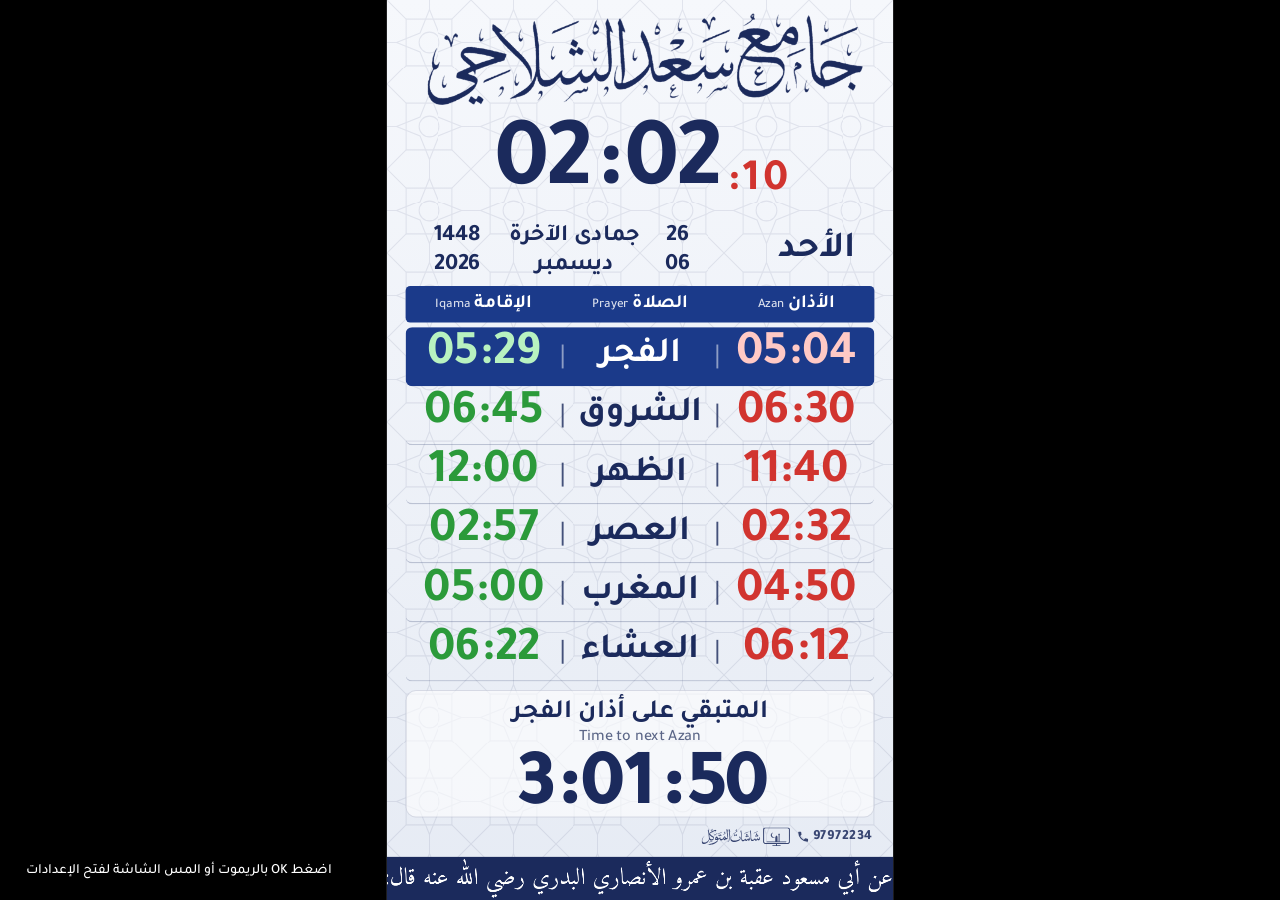
==== commit 805ebcb6: "Mosque: morning adhkar cards after Fajr, evening after Asr (mosque 4.5, masaab 4.5) Co-Authored-By: " ====
--- a/index.html
+++ b/index.html
@@ -122,7 +122,7 @@
 #brand .ph svg{width:28px;height:28px}
 #tickTrack .tq{font-family:'Amiri Quran','Amiri',serif;font-size:1.05em}
 #tickTrack .tg i{font-style:normal;display:inline-block;unicode-bidi:isolate;font-size:.92em;line-height:1;margin:0 .09em;vertical-align:middle;position:relative;top:-.5em}
-/*QCF*/@font-face{font-family:'QCF01';src:url('fonts/qcf/QCF4_Hafs_01_W.woff2') format('woff2');font-display:block}.q01{font-family:'QCF01'}@font-face{font-family:'QCF02';src:url('fonts/qcf/QCF4_Hafs_02_W.woff2') format('woff2');font-display:block}.q02{font-family:'QCF02'}@font-face{font-family:'QCF03';src:url('fonts/qcf/QCF4_Hafs_03_W.woff2') format('woff2');font-display:block}.q03{font-family:'QCF03'}@font-face{font-family:'QCF05';src:url('fonts/qcf/QCF4_Hafs_05_W.woff2') format('woff2');font-display:block}.q05{font-family:'QCF05'}@font-face{font-family:'QCF08';src:url('fonts/qcf/QCF4_Hafs_08_W.woff2') format('woff2');font-display:block}.q08{font-family:'QCF08'}@font-face{font-family:'QCF14';src:url('fonts/qcf/QCF4_Hafs_14_W.woff2') format('woff2');font-display:block}.q14{font-family:'QCF14'}@font-face{font-family:'QCF15';src:url('fonts/qcf/QCF4_Hafs_15_W.woff2') format('woff2');font-display:block}.q15{font-family:'QCF15'}@font-face{font-family:'QCF16';src:url('fonts/qcf/QCF4_Hafs_16_W.woff2') format('woff2');font-display:block}.q16{font-family:'QCF16'}@font-face{font-family:'QCF18';src:url('fonts/qcf/QCF4_Hafs_18_W.woff2') format('woff2');font-display:block}.q18{font-family:'QCF18'}@font-face{font-family:'QCF19';src:url('fonts/qcf/QCF4_Hafs_19_W.woff2') format('woff2');font-display:block}.q19{font-family:'QCF19'}@font-face{font-family:'QCF20';src:url('fonts/qcf/QCF4_Hafs_20_W.woff2') format('woff2');font-display:block}.q20{font-family:'QCF20'}@font-face{font-family:'QCF22';src:url('fonts/qcf/QCF4_Hafs_22_W.woff2') format('woff2');font-display:block}.q22{font-family:'QCF22'}@font-face{font-family:'QCF24';src:url('fonts/qcf/QCF4_Hafs_24_W.woff2') format('woff2');font-display:block}.q24{font-family:'QCF24'}@font-face{font-family:'QCF26';src:url('fonts/qcf/QCF4_Hafs_26_W.woff2') format('woff2');font-display:block}.q26{font-family:'QCF26'}@font-face{font-family:'QCF31';src:url('fonts/qcf/QCF4_Hafs_31_W.woff2') format('woff2');font-display:block}.q31{font-family:'QCF31'}@font-face{font-family:'QCF33';src:url('fonts/qcf/QCF4_Hafs_33_W.woff2') format('woff2');font-display:block}.q33{font-family:'QCF33'}@font-face{font-family:'QCF40';src:url('fonts/qcf/QCF4_Hafs_40_W.woff2') format('woff2');font-display:block}.q40{font-family:'QCF40'}@font-face{font-family:'QCF43';src:url('fonts/qcf/QCF4_Hafs_43_W.woff2') format('woff2');font-display:block}.q43{font-family:'QCF43'}@font-face{font-family:'QCF44';src:url('fonts/qcf/QCF4_Hafs_44_W.woff2') format('woff2');font-display:block}.q44{font-family:'QCF44'}@font-face{font-family:'QCF47';src:url('fonts/qcf/QCF4_Hafs_47_W.woff2') format('woff2');font-display:block}.q47{font-family:'QCF47'}
+/*QCF*/@font-face{font-family:'QCF01';src:url('fonts/qcf/QCF4_Hafs_01_W.woff2') format('woff2');font-display:block}.q01{font-family:'QCF01'}@font-face{font-family:'QCF02';src:url('fonts/qcf/QCF4_Hafs_02_W.woff2') format('woff2');font-display:block}.q02{font-family:'QCF02'}@font-face{font-family:'QCF03';src:url('fonts/qcf/QCF4_Hafs_03_W.woff2') format('woff2');font-display:block}@font-face{font-family:'QCF04';src:url('fonts/qcf/QCF4_Hafs_04_W.woff2') format('woff2');font-display:block}.q03{font-family:'QCF03'}.q04{font-family:'QCF04'}@font-face{font-family:'QCF05';src:url('fonts/qcf/QCF4_Hafs_05_W.woff2') format('woff2');font-display:block}.q05{font-family:'QCF05'}@font-face{font-family:'QCF08';src:url('fonts/qcf/QCF4_Hafs_08_W.woff2') format('woff2');font-display:block}.q08{font-family:'QCF08'}@font-face{font-family:'QCF14';src:url('fonts/qcf/QCF4_Hafs_14_W.woff2') format('woff2');font-display:block}.q14{font-family:'QCF14'}@font-face{font-family:'QCF15';src:url('fonts/qcf/QCF4_Hafs_15_W.woff2') format('woff2');font-display:block}.q15{font-family:'QCF15'}@font-face{font-family:'QCF16';src:url('fonts/qcf/QCF4_Hafs_16_W.woff2') format('woff2');font-display:block}.q16{font-family:'QCF16'}@font-face{font-family:'QCF18';src:url('fonts/qcf/QCF4_Hafs_18_W.woff2') format('woff2');font-display:block}.q18{font-family:'QCF18'}@font-face{font-family:'QCF19';src:url('fonts/qcf/QCF4_Hafs_19_W.woff2') format('woff2');font-display:block}.q19{font-family:'QCF19'}@font-face{font-family:'QCF20';src:url('fonts/qcf/QCF4_Hafs_20_W.woff2') format('woff2');font-display:block}.q20{font-family:'QCF20'}@font-face{font-family:'QCF22';src:url('fonts/qcf/QCF4_Hafs_22_W.woff2') format('woff2');font-display:block}.q22{font-family:'QCF22'}@font-face{font-family:'QCF24';src:url('fonts/qcf/QCF4_Hafs_24_W.woff2') format('woff2');font-display:block}.q24{font-family:'QCF24'}@font-face{font-family:'QCF26';src:url('fonts/qcf/QCF4_Hafs_26_W.woff2') format('woff2');font-display:block}.q26{font-family:'QCF26'}@font-face{font-family:'QCF31';src:url('fonts/qcf/QCF4_Hafs_31_W.woff2') format('woff2');font-display:block}.q31{font-family:'QCF31'}@font-face{font-family:'QCF33';src:url('fonts/qcf/QCF4_Hafs_33_W.woff2') format('woff2');font-display:block}.q33{font-family:'QCF33'}@font-face{font-family:'QCF40';src:url('fonts/qcf/QCF4_Hafs_40_W.woff2') format('woff2');font-display:block}.q40{font-family:'QCF40'}@font-face{font-family:'QCF43';src:url('fonts/qcf/QCF4_Hafs_43_W.woff2') format('woff2');font-display:block}.q43{font-family:'QCF43'}@font-face{font-family:'QCF44';src:url('fonts/qcf/QCF4_Hafs_44_W.woff2') format('woff2');font-display:block}.q44{font-family:'QCF44'}@font-face{font-family:'QCF47';src:url('fonts/qcf/QCF4_Hafs_47_W.woff2') format('woff2');font-display:block}.q47{font-family:'QCF47'}
 #tickTrack .tg b{font-weight:normal;font-family:'Amiri Quran','Amiri',serif;position:relative;top:-.12em}
 
 #tickTrack .ts{font-family:'Tajawal',sans-serif;font-size:.62em;opacity:.8;margin-inline-start:16px}
@@ -190,6 +190,7 @@
 #hint{position:fixed;bottom:12px;left:12px;z-index:40;background:rgba(0,0,0,.55);color:#fff;font:500 14px 'Tajawal';padding:8px 14px;border-radius:999px;transition:opacity 1s;pointer-events:none}
 .num,#hm,#ss,#cd{font-variant-numeric:tabular-nums}
 .d{display:inline-block;width:var(--dw,.6em);text-align:center;font-style:normal}
+.dkn{display:inline-block;margin-top:.5em;padding:4px 26px;border-radius:30px;background:var(--bar);color:var(--barInk,#fff);font-family:var(--uiFont,'Tajawal'),sans-serif;font-weight:800;font-size:.55em}
 #bottom:not(.wide){grid-template-columns:1fr 1.7fr}
 #bottom:not(.wide) #cd{font-size:205px!important}
 #stage.land #bottom:not(.wide) #cd{font-size:150px!important}
@@ -326,7 +327,7 @@
  adj:{fajr:0,sunrise:1,dhuhr:1,asr:1,maghrib:1,isha:1},
  iq:{fajr:25,dhuhr:20,asr:25,maghrib:10,isha:10}, jumuah:40,
  pray:{fajr:10,dhuhr:10,asr:10,maghrib:8,isha:10}, jumuahPray:15,
- fullIqama:false, zeroMin:1, blackOn:true, adhkar:true, adhkarMin:5, adhkarStyle:'img',
+ fullIqama:false, zeroMin:1, blackOn:true, adhkar:true, adhkarMin:5, dkCards:true, dkDelay:5, adhkarStyle:'img',
  adhanNotify:null, adhanSound:true, adhanPr:{fajr:true,dhuhr:true,asr:true,maghrib:true,isha:true}, adhanInApp:false, hijriAdj:0,
  tickSpeed:90,
  tickMode:'auto', tickDays:3, tickSrc:true,
@@ -639,9 +640,31 @@
   const az=x.az.getTime(), iq=x.iq.getTime(), d=S.cardDur*1000, span=iq-az;
   return prepMarks(x).some(m=>t>=m && t<m+d);
 }
+const ADHKAR={"sabah": [{"t": "q", "x": "ٱللَّهُ لَآ إِلَٰهَ إِلَّا هُوَ ٱلۡحَيُّ ٱلۡقَيُّومُۚ لَا تَأۡخُذُهُۥ سِنَةٞ وَلَا نَوۡمٞۚ لَّهُۥ مَا فِي ٱلسَّمَٰوَٰتِ وَمَا فِي ٱلۡأَرۡضِۗ مَن ذَا ٱلَّذِي يَشۡفَعُ عِندَهُۥٓ إِلَّا بِإِذۡنِهِۦۚ يَعۡلَمُ مَا بَيۡنَ أَيۡدِيهِمۡ وَمَا خَلۡفَهُمۡۖ وَلَا يُحِيطُونَ بِشَيۡءٖ مِّنۡ عِلۡمِهِۦٓ إِلَّا بِمَا شَآءَۚ وَسِعَ كُرۡسِيُّهُ ٱلسَّمَٰوَٰتِ وَٱلۡأَرۡضَۖ وَلَا يَـُٔودُهُۥ حِفۡظُهُمَاۚ وَهُوَ ٱلۡعَلِيُّ ٱلۡعَظِيمُ", "s": "البقرة: ٢٥٥", "g": [["04", "                                                  "]], "n": 1}, {"t": "q", "x": "قُلۡ هُوَ ٱللَّهُ أَحَدٌ ۝١ ٱللَّهُ ٱلصَّمَدُ ۝٢ لَمۡ يَلِدۡ وَلَمۡ يُولَدۡ ۝٣ وَلَمۡ يَكُن لَّهُۥ كُفُوًا أَحَدُۢ ۝٤", "s": "الإخلاص: ١–٤", "g": [["47", "                  "]], "n": 3}, {"t": "q", "x": "قُلۡ أَعُوذُ بِرَبِّ ٱلۡفَلَقِ ۝١ مِن شَرِّ مَا خَلَقَ ۝٢ وَمِن شَرِّ غَاسِقٍ إِذَا وَقَبَ ۝٣ وَمِن شَرِّ ٱلنَّفَّـٰثَٰتِ فِي ٱلۡعُقَدِ ۝٤ وَمِن شَرِّ حَاسِدٍ إِذَا حَسَدَ ۝٥", "s": "الفلق: ١–٥", "g": [["47", "                           "]], "n": 3}, {"t": "q", "x": "قُلۡ أَعُوذُ بِرَبِّ ٱلنَّاسِ ۝١ مَلِكِ ٱلنَّاسِ ۝٢ إِلَٰهِ ٱلنَّاسِ ۝٣ مِن شَرِّ ٱلۡوَسۡوَاسِ ٱلۡخَنَّاسِ ۝٤ ٱلَّذِي يُوَسۡوِسُ فِي صُدُورِ ٱلنَّاسِ ۝٥ مِنَ ٱلۡجِنَّةِ وَٱلنَّاسِ ۝٦", "s": "الناس: ١–٦", "g": [["47", "                         "]], "n": 3}, {"t": "d", "x": "أَصْبَحْنَا وَأَصْبَحَ الْمُلْكُ لِلَّهِ، وَالْحَمْدُ لِلَّهِ، لَا إِلَهَ إِلَّا اللَّهُ وَحْدَهُ لَا شَرِيكَ لَهُ، لَهُ الْمُلْكُ وَلَهُ الْحَمْدُ وَهُوَ عَلَى كُلِّ شَيْءٍ قَدِيرٌ، رَبِّ أَسْأَلُكَ خَيْرَ مَا فِي هَذَا الْيَوْمِ وَخَيْرَ مَا بَعْدَهُ، وَأَعُوذُ بِكَ مِنْ شَرِّ مَا فِي هَذَا الْيَوْمِ وَشَرِّ مَا بَعْدَهُ، رَبِّ أَعُوذُ بِكَ مِنَ الْكَسَلِ وَسُوءِ الْكِبَرِ، رَبِّ أَعُوذُ بِكَ مِنْ عَذَابٍ فِي النَّارِ وَعَذَابٍ فِي الْقَبْرِ", "n": 1, "s": "رواه مسلم"}, {"t": "d", "x": "اللَّهُمَّ بِكَ أَصْبَحْنَا، وَبِكَ أَمْسَيْنَا، وَبِكَ نَحْيَا، وَبِكَ نَمُوتُ، وَإِلَيْكَ النُّشُورُ", "n": 1, "s": "رواه الترمذي"}, {"t": "d", "x": "اللَّهُمَّ أَنْتَ رَبِّي لَا إِلَهَ إِلَّا أَنْتَ، خَلَقْتَنِي وَأَنَا عَبْدُكَ، وَأَنَا عَلَى عَهْدِكَ وَوَعْدِكَ مَا اسْتَطَعْتُ، أَعُوذُ بِكَ مِنْ شَرِّ مَا صَنَعْتُ، أَبُوءُ لَكَ بِنِعْمَتِكَ عَلَيَّ، وَأَبُوءُ بِذَنْبِي فَاغْفِرْ لِي، فَإِنَّهُ لَا يَغْفِرُ الذُّنُوبَ إِلَّا أَنْتَ", "n": 1, "s": "رواه البخاري"}, {"t": "d", "x": "اللَّهُمَّ عَافِنِي فِي بَدَنِي، اللَّهُمَّ عَافِنِي فِي سَمْعِي، اللَّهُمَّ عَافِنِي فِي بَصَرِي، لَا إِلَهَ إِلَّا أَنْتَ، اللَّهُمَّ إِنِّي أَعُوذُ بِكَ مِنَ الْكُفْرِ وَالْفَقْرِ، وَأَعُوذُ بِكَ مِنْ عَذَابِ الْقَبْرِ، لَا إِلَهَ إِلَّا أَنْتَ", "n": 3, "s": "رواه أبو داود"}, {"t": "d", "x": "اللَّهُمَّ إِنِّي أَسْأَلُكَ الْعَفْوَ وَالْعَافِيَةَ فِي الدُّنْيَا وَالْآخِرَةِ، اللَّهُمَّ إِنِّي أَسْأَلُكَ الْعَفْوَ وَالْعَافِيَةَ فِي دِينِي وَدُنْيَايَ وَأَهْلِي وَمَالِي، اللَّهُمَّ اسْتُرْ عَوْرَاتِي وَآمِنْ رَوْعَاتِي، اللَّهُمَّ احْفَظْنِي مِنْ بَيْنِ يَدَيَّ وَمِنْ خَلْفِي، وَعَنْ يَمِينِي وَعَنْ شِمَالِي، وَمِنْ فَوْقِي، وَأَعُوذُ بِعَظَمَتِكَ أَنْ أُغْتَالَ مِنْ تَحْتِي", "n": 1, "s": "رواه أبو داود وابن ماجه"}, {"t": "d", "x": "اللَّهُمَّ عَالِمَ الْغَيْبِ وَالشَّهَادَةِ، فَاطِرَ السَّمَاوَاتِ وَالْأَرْضِ، رَبَّ كُلِّ شَيْءٍ وَمَلِيكَهُ، أَشْهَدُ أَنْ لَا إِلَهَ إِلَّا أَنْتَ، أَعُوذُ بِكَ مِنْ شَرِّ نَفْسِي، وَمِنْ شَرِّ الشَّيْطَانِ وَشِرْكِهِ، وَأَنْ أَقْتَرِفَ عَلَى نَفْسِي سُوءًا أَوْ أَجُرَّهُ إِلَى مُسْلِمٍ", "n": 1, "s": "رواه أبو داود والترمذي"}, {"t": "d", "x": "بِسْمِ اللَّهِ الَّذِي لَا يَضُرُّ مَعَ اسْمِهِ شَيْءٌ فِي الْأَرْضِ وَلَا فِي السَّمَاءِ، وَهُوَ السَّمِيعُ الْعَلِيمُ", "n": 3, "s": "رواه أبو داود والترمذي"}, {"t": "d", "x": "رَضِيتُ بِاللَّهِ رَبًّا، وَبِالْإِسْلَامِ دِينًا، وَبِمُحَمَّدٍ ﷺ نَبِيًّا", "n": 3, "s": "رواه أبو داود والترمذي"}, {"t": "d", "x": "يَا حَيُّ يَا قَيُّومُ بِرَحْمَتِكَ أَسْتَغِيثُ، أَصْلِحْ لِي شَأْنِي كُلَّهُ، وَلَا تَكِلْنِي إِلَى نَفْسِي طَرْفَةَ عَيْنٍ", "n": 1, "s": "رواه الحاكم وصححه"}, {"t": "d", "x": "أَصْبَحْنَا عَلَى فِطْرَةِ الْإِسْلَامِ، وَعَلَى كَلِمَةِ الْإِخْلَاصِ، وَعَلَى دِينِ نَبِيِّنَا مُحَمَّدٍ ﷺ، وَعَلَى مِلَّةِ أَبِينَا إِبْرَاهِيمَ حَنِيفًا مُسْلِمًا، وَمَا كَانَ مِنَ الْمُشْرِكِينَ", "n": 1, "s": "رواه أحمد"}, {"t": "d", "x": "سُبْحَانَ اللَّهِ وَبِحَمْدِهِ عَدَدَ خَلْقِهِ، وَرِضَا نَفْسِهِ، وَزِنَةَ عَرْشِهِ، وَمِدَادَ كَلِمَاتِهِ", "n": 3, "s": "رواه مسلم"}, {"t": "d", "x": "اللَّهُمَّ إِنِّي أَسْأَلُكَ عِلْمًا نَافِعًا، وَرِزْقًا طَيِّبًا، وَعَمَلًا مُتَقَبَّلًا", "n": 1, "s": "رواه ابن ماجه"}, {"t": "d", "x": "لَا إِلَهَ إِلَّا اللَّهُ وَحْدَهُ لَا شَرِيكَ لَهُ، لَهُ الْمُلْكُ وَلَهُ الْحَمْدُ، وَهُوَ عَلَى كُلِّ شَيْءٍ قَدِيرٌ", "n": 10, "s": "رواه النسائي"}, {"t": "d", "x": "سُبْحَانَ اللَّهِ وَبِحَمْدِهِ", "n": 100, "s": "رواه مسلم"}], "masa": [{"t": "q", "x": "ٱللَّهُ لَآ إِلَٰهَ إِلَّا هُوَ ٱلۡحَيُّ ٱلۡقَيُّومُۚ لَا تَأۡخُذُهُۥ سِنَةٞ وَلَا نَوۡمٞۚ لَّهُۥ مَا فِي ٱلسَّمَٰوَٰتِ وَمَا فِي ٱلۡأَرۡضِۗ مَن ذَا ٱلَّذِي يَشۡفَعُ عِندَهُۥٓ إِلَّا بِإِذۡنِهِۦۚ يَعۡلَمُ مَا بَيۡنَ أَيۡدِيهِمۡ وَمَا خَلۡفَهُمۡۖ وَلَا يُحِيطُونَ بِشَيۡءٖ مِّنۡ عِلۡمِهِۦٓ إِلَّا بِمَا شَآءَۚ وَسِعَ كُرۡسِيُّهُ ٱلسَّمَٰوَٰتِ وَٱلۡأَرۡضَۖ وَلَا يَـُٔودُهُۥ حِفۡظُهُمَاۚ وَهُوَ ٱلۡعَلِيُّ ٱلۡعَظِيمُ", "s": "البقرة: ٢٥٥", "g": [["04", "                                                  "]], "n": 1}, {"t": "q", "x": "قُلۡ هُوَ ٱللَّهُ أَحَدٌ ۝١ ٱللَّهُ ٱلصَّمَدُ ۝٢ لَمۡ يَلِدۡ وَلَمۡ يُولَدۡ ۝٣ وَلَمۡ يَكُن لَّهُۥ كُفُوًا أَحَدُۢ ۝٤", "s": "الإخلاص: ١–٤", "g": [["47", "                  "]], "n": 3}, {"t": "q", "x": "قُلۡ أَعُوذُ بِرَبِّ ٱلۡفَلَقِ ۝١ مِن شَرِّ مَا خَلَقَ ۝٢ وَمِن شَرِّ غَاسِقٍ إِذَا وَقَبَ ۝٣ وَمِن شَرِّ ٱلنَّفَّـٰثَٰتِ فِي ٱلۡعُقَدِ ۝٤ وَمِن شَرِّ حَاسِدٍ إِذَا حَسَدَ ۝٥", "s": "الفلق: ١–٥", "g": [["47", "                           "]], "n": 3}, {"t": "q", "x": "قُلۡ أَعُوذُ بِرَبِّ ٱلنَّاسِ ۝١ مَلِكِ ٱلنَّاسِ ۝٢ إِلَٰهِ ٱلنَّاسِ ۝٣ مِن شَرِّ ٱلۡوَسۡوَاسِ ٱلۡخَنَّاسِ ۝٤ ٱلَّذِي يُوَسۡوِسُ فِي صُدُورِ ٱلنَّاسِ ۝٥ مِنَ ٱلۡجِنَّةِ وَٱلنَّاسِ ۝٦", "s": "الناس: ١–٦", "g": [["47", "                         "]], "n": 3}, {"t": "d", "x": "أَمْسَيْنَا وَأَمْسَى الْمُلْكُ لِلَّهِ، وَالْحَمْدُ لِلَّهِ، لَا إِلَهَ إِلَّا اللَّهُ وَحْدَهُ لَا شَرِيكَ لَهُ، لَهُ الْمُلْكُ وَلَهُ الْحَمْدُ وَهُوَ عَلَى كُلِّ شَيْءٍ قَدِيرٌ، رَبِّ أَسْأَلُكَ خَيْرَ مَا فِي هَذِهِ اللَّيْلَةِ وَخَيْرَ مَا بَعْدَهَا، وَأَعُوذُ بِكَ مِنْ شَرِّ مَا فِي هَذِهِ اللَّيْلَةِ وَشَرِّ مَا بَعْدَهَا، رَبِّ أَعُوذُ بِكَ مِنَ الْكَسَلِ وَسُوءِ الْكِبَرِ، رَبِّ أَعُوذُ بِكَ مِنْ عَذَابٍ فِي النَّارِ وَعَذَابٍ فِي الْقَبْرِ", "n": 1, "s": "رواه مسلم"}, {"t": "d", "x": "اللَّهُمَّ بِكَ أَمْسَيْنَا، وَبِكَ أَصْبَحْنَا، وَبِكَ نَحْيَا، وَبِكَ نَمُوتُ، وَإِلَيْكَ الْمَصِيرُ", "n": 1, "s": "رواه الترمذي"}, {"t": "d", "x": "اللَّهُمَّ أَنْتَ رَبِّي لَا إِلَهَ إِلَّا أَنْتَ، خَلَقْتَنِي وَأَنَا عَبْدُكَ، وَأَنَا عَلَى عَهْدِكَ وَوَعْدِكَ مَا اسْتَطَعْتُ، أَعُوذُ بِكَ مِنْ شَرِّ مَا صَنَعْتُ، أَبُوءُ لَكَ بِنِعْمَتِكَ عَلَيَّ، وَأَبُوءُ بِذَنْبِي فَاغْفِرْ لِي، فَإِنَّهُ لَا يَغْفِرُ الذُّنُوبَ إِلَّا أَنْتَ", "n": 1, "s": "رواه البخاري"}, {"t": "d", "x": "اللَّهُمَّ عَافِنِي فِي بَدَنِي، اللَّهُمَّ عَافِنِي فِي سَمْعِي، اللَّهُمَّ عَافِنِي فِي بَصَرِي، لَا إِلَهَ إِلَّا أَنْتَ، اللَّهُمَّ إِنِّي أَعُوذُ بِكَ مِنَ الْكُفْرِ وَالْفَقْرِ، وَأَعُوذُ بِكَ مِنْ عَذَابِ الْقَبْرِ، لَا إِلَهَ إِلَّا أَنْتَ", "n": 3, "s": "رواه أبو داود"}, {"t": "d", "x": "اللَّهُمَّ إِنِّي أَسْأَلُكَ الْعَفْوَ وَالْعَافِيَةَ فِي الدُّنْيَا وَالْآخِرَةِ، اللَّهُمَّ إِنِّي أَسْأَلُكَ الْعَفْوَ وَالْعَافِيَةَ فِي دِينِي وَدُنْيَايَ وَأَهْلِي وَمَالِي، اللَّهُمَّ اسْتُرْ عَوْرَاتِي وَآمِنْ رَوْعَاتِي، اللَّهُمَّ احْفَظْنِي مِنْ بَيْنِ يَدَيَّ وَمِنْ خَلْفِي، وَعَنْ يَمِينِي وَعَنْ شِمَالِي، وَمِنْ فَوْقِي، وَأَعُوذُ بِعَظَمَتِكَ أَنْ أُغْتَالَ مِنْ تَحْتِي", "n": 1, "s": "رواه أبو داود وابن ماجه"}, {"t": "d", "x": "اللَّهُمَّ عَالِمَ الْغَيْبِ وَالشَّهَادَةِ، فَاطِرَ السَّمَاوَاتِ وَالْأَرْضِ، رَبَّ كُلِّ شَيْءٍ وَمَلِيكَهُ، أَشْهَدُ أَنْ لَا إِلَهَ إِلَّا أَنْتَ، أَعُوذُ بِكَ مِنْ شَرِّ نَفْسِي، وَمِنْ شَرِّ الشَّيْطَانِ وَشِرْكِهِ، وَأَنْ أَقْتَرِفَ عَلَى نَفْسِي سُوءًا أَوْ أَجُرَّهُ إِلَى مُسْلِمٍ", "n": 1, "s": "رواه أبو داود والترمذي"}, {"t": "d", "x": "بِسْمِ اللَّهِ الَّذِي لَا يَضُرُّ مَعَ اسْمِهِ شَيْءٌ فِي الْأَرْضِ وَلَا فِي السَّمَاءِ، وَهُوَ السَّمِيعُ الْعَلِيمُ", "n": 3, "s": "رواه أبو داود والترمذي"}, {"t": "d", "x": "رَضِيتُ بِاللَّهِ رَبًّا، وَبِالْإِسْلَامِ دِينًا، وَبِمُحَمَّدٍ ﷺ نَبِيًّا", "n": 3, "s": "رواه أبو داود والترمذي"}, {"t": "d", "x": "يَا حَيُّ يَا قَيُّومُ بِرَحْمَتِكَ أَسْتَغِيثُ، أَصْلِحْ لِي شَأْنِي كُلَّهُ، وَلَا تَكِلْنِي إِلَى نَفْسِي طَرْفَةَ عَيْنٍ", "n": 1, "s": "رواه الحاكم وصححه"}, {"t": "d", "x": "أَمْسَيْنَا عَلَى فِطْرَةِ الْإِسْلَامِ، وَعَلَى كَلِمَةِ الْإِخْلَاصِ، وَعَلَى دِينِ نَبِيِّنَا مُحَمَّدٍ ﷺ، وَعَلَى مِلَّةِ أَبِينَا إِبْرَاهِيمَ حَنِيفًا مُسْلِمًا، وَمَا كَانَ مِنَ الْمُشْرِكِينَ", "n": 1, "s": "رواه أحمد"}, {"t": "d", "x": "أَعُوذُ بِكَلِمَاتِ اللَّهِ التَّامَّاتِ مِنْ شَرِّ مَا خَلَقَ", "n": 3, "s": "رواه مسلم"}, {"t": "d", "x": "لَا إِلَهَ إِلَّا اللَّهُ وَحْدَهُ لَا شَرِيكَ لَهُ، لَهُ الْمُلْكُ وَلَهُ الْحَمْدُ، وَهُوَ عَلَى كُلِّ شَيْءٍ قَدِيرٌ", "n": 10, "s": "رواه النسائي"}, {"t": "d", "x": "سُبْحَانَ اللَّهِ وَبِحَمْدِهِ", "n": 100, "s": "رواه مسلم"}]};
+/* morning adhkar after Fajr and evening adhkar after Asr, shown as cards one after another (text only, mosque is quiet) */
+function dkDur(it){ const len = it.t==='q'&&it.g ? it.g.reduce((n,r)=>n+r[1].split(' ').length,0)*7 : (it.x||'').length; return Math.max(12, Math.min(45, len*0.11)) * 1000 + ((it.n||1)>1?5000:0); }
+function dkWin(t,today){ if(!S.dkCards) return null;
+  for(const [k,d,nm] of [['fajr','sabah','أذكار الصباح'],['asr','masa','أذكار المساء']]){
+    const x=today.list.find(p=>p.k===k); if(!x||!x.iq) continue;
+    const z=x.iq.getTime()+S.zeroMin*60000, end=z+(S.blackOn?x.pray*60000:0), ad=end+(S.adhkar?S.adhkarMin*60000:0), st=ad+(S.dkDelay||0)*60000;
+    if(t<st) continue; const L=ADHKAR[d]; let acc=st;
+    const stop = k==='fajr' ? today.sunrise.getTime() : (today.list.find(p=>p.k==='maghrib')||{az:new Date(8.64e15)}).az.getTime()-S.cardQuiet*60000;
+    if(t>=stop) continue;
+    for(let i=0;i<L.length;i++){ const du=dkDur(L[i]); if(t<acc+du) return {d,nm,i,it:L[i],n:L.length}; acc+=du; }
+  } return null; }
 function cardTick(state,next,t,today,inSun){
   const real=Date.now();
   const st0=$('stage');
+  if(state.mode==='normal' && real>=cardForce){ const w=dkWin(t,today);
+    if(w){ st0.classList.add('card'); st0.classList.remove('iqc');
+      const key='dk'+w.d+w.i; if(cardShownIdx!==key){ cardShownIdx=key; const it=w.it;
+        showCard(it.t==='q'?it:{t:'h',x:it.x,s:it.s}); $('cardKind').textContent=w.nm+' · '+(w.i+1)+' / '+w.n;
+        if((it.n||1)>1){ const b=$('cardBody').firstElementChild; if(b) b.insertAdjacentHTML('beforeend',`<div><span class="dkn">${it.n===100?'مئة مرة':it.n===10?'عشر مرات':it.n===7?'سبع مرات':it.n===4?'أربع مرات':'ثلاث مرات'}</span></div>`); requestAnimationFrame(fitCard); } }
+      const nextAz = inSun? today.sunrise.getTime() : next.az.getTime();
+      H('nextLine',`<span>${inSun?'الشروق':next.n}</span><span class="num">${fmtT(new Date(nextAz))}</span><span class="nl">المتبقي</span><span class="num">${digits(fmtDur(nextAz-t,true))}</span>`);
+      return; }
+    if(String(cardShownIdx).startsWith('dk')){ cardShownIdx=-1; }
+  }
   if(state.mode==='iqama'){
     const pw=prepWindow(state,t), ok = pw? -1 : occWindow(state,t);
     let occ=[]; if(ok>=0) occ=occasionCards(kNow(),t,today).filter(shortOK);
@@ -843,7 +866,10 @@
   sec('الأذكار بعد الصلاة',`
    <div class="f"><label>أذكار بعد الصلاة</label>${cyc("iAdh",[['1','نعم'],['0','لا']],S.adhkar?'1':'0')}</div>
    <div class="f"><label>شكل شاشة الأذكار</label>${cyc("iAdhS",[['img','لوحة الأذكار'],['txt','نص مختصر']],S.adhkarStyle==='txt'?'txt':'img')}</div>
-   <div class="f"><label>مدة الأذكار (دقائق)</label>${stepper('adhkarMin',1,15,1)}</div>`)+
+   <div class="f"><label>مدة الأذكار (دقائق)</label>${stepper('adhkarMin',1,15,1)}</div>
+   <div class="f"><label>أذكار الصباح والمساء كبطاقات</label>${cyc("iDkC",[['1','نعم'],['0','لا']],S.dkCards?'1':'0')}</div>
+   <div class="f"><label>تبدأ بعد أذكار الصلاة بـ (دقائق)</label>${stepper('dkDelay',0,30,1)}</div>
+   <p class="note" style="opacity:.75;font-size:.8em;margin:.2em 0 .6em">أذكار الصباح بعد الفجر (وتتوقف عند الشروق)، وأذكار المساء بعد العصر. تظهر مكان الجدول بطاقة بعد بطاقة حتى تنتهي.</p>`)+
   sec('بطاقات التذكير',`
    <div class="f"><label>عرض بطاقة التذكير على الشاشة</label>${cyc("iCard",[['1','تشغيل'],['0','إيقاف']],S.cardOn?'1':'0')}</div>
    <div class="f"><label>تذكيرات المناسبات بين الأذان والإقامة (3 مرات)</label>${cyc("iOccIq",[['1','تشغيل'],['0','إيقاف']],S.occIq?'1':'0')}</div>
@@ -988,7 +1014,7 @@
   if(t.id==='iName')S.name=t.value; else if(t.id==='iFont')S.nameFont=t.value;
   else if(t.id==='iH12')S.h12=t.value==='1'; else if(t.id==='iSec')S.showSec=t.value==='1';
   else if(t.id==='iSun')S.showSun=t.value==='1'; else if(t.id==='iRot')S.rotate=+t.value;
-  else if(t.id==='iFull')S.fullIqama=t.value==='1'; else if(t.id==='iAdh')S.adhkar=t.value==='1'; else if(t.id==='iBlack')S.blackOn=t.value==='1'; else if(t.id==='iAdhS')S.adhkarStyle=t.value;
+  else if(t.id==='iFull')S.fullIqama=t.value==='1'; else if(t.id==='iAdh')S.adhkar=t.value==='1'; else if(t.id==='iDkC')S.dkCards=t.value==='1'; else if(t.id==='iBlack')S.blackOn=t.value==='1'; else if(t.id==='iAdhS')S.adhkarStyle=t.value;
   else if(t.id==='iAN')S.adhanNotify=t.value==='1'; else if(t.id==='iAS')S.adhanSound=t.value==='1'; else if(t.id==='iAI')S.adhanInApp=t.value==='1';
   else if(t.id.startsWith('iAP_'))S.adhanPr[t.id.slice(4)]=t.value==='1';
   else if(t.id==='iTick')S.ticker=t.value; else if(t.id==='iMode')S.nameMode=t.value;
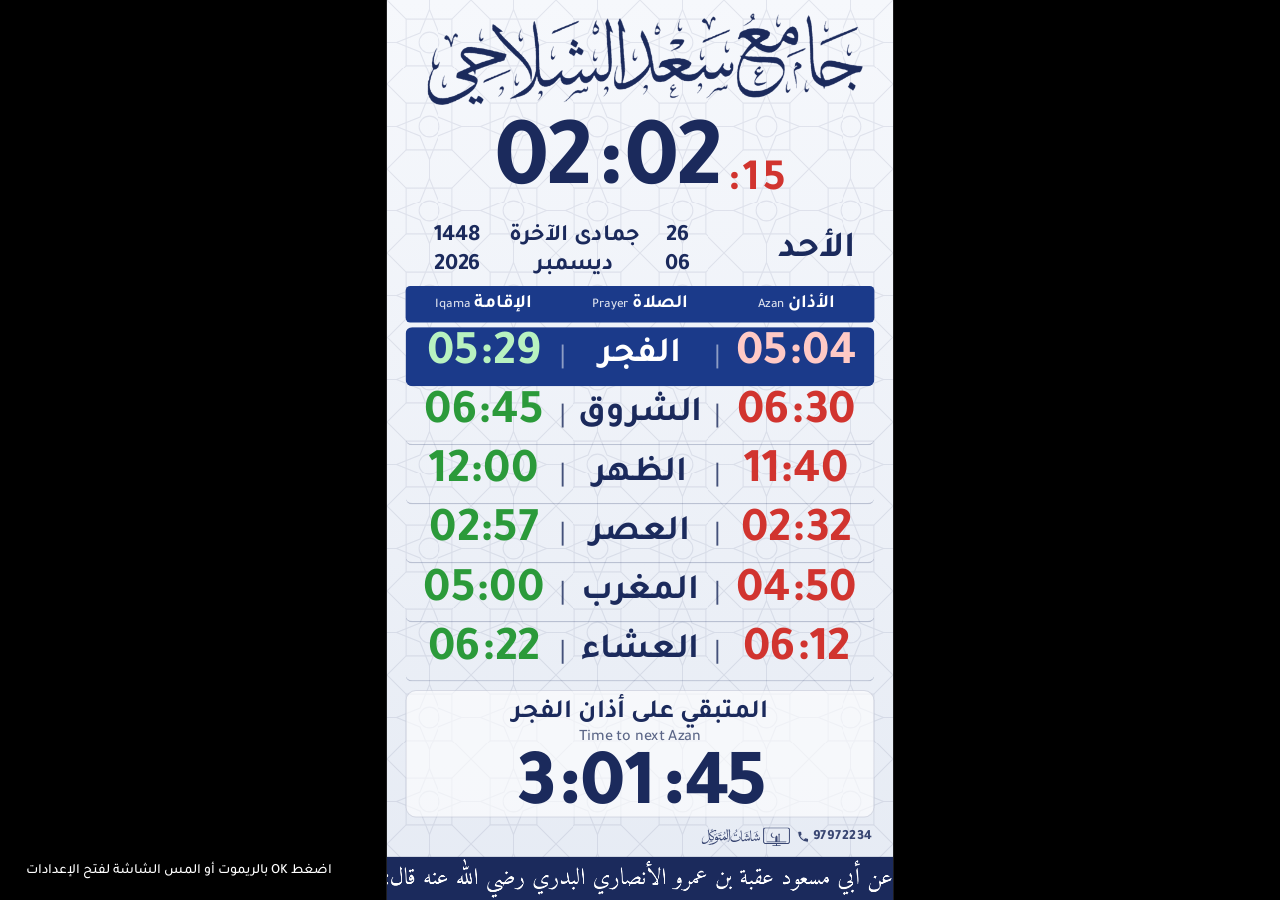
==== commit 5cbd44cb: "Mosque 4.7: compact iqama countdown while a reminder card shows; clock speed correction setting (def" ====
--- a/index.html
+++ b/index.html
@@ -201,6 +201,14 @@
 #stage.card #tbl,#stage.card:not(.iqc) #bottom,#stage.card:not(.iqc) #ticker{display:none}
 #stage.card.iqc #nextLine{display:none!important}
 #stage.card.iqc #card{margin:18px 40px 18px;padding:30px 44px}
+/* reminder card during the iqama wait: shrink the countdown into one compact line so the card gets the room */
+#stage.card.iqc:not(.land) #phone{display:none}
+#stage.card.iqc:not(.land) #bottom{grid-template-columns:1fr!important;flex:0 0 auto;margin-top:0;margin-bottom:4px}
+#stage.card.iqc:not(.land) #card{flex:1 1 auto;min-height:0}
+#stage.card.iqc:not(.land) #bottom>div{flex-direction:row;gap:34px;padding:6px 16px}
+#stage.card.iqc:not(.land) #cdLbl small{display:none}
+#stage.card.iqc:not(.land) #cd{font-size:118px!important}
+#cd{transition:font-size .5s ease}
 #stage.land.card.iqc #card{grid-area:tbl;margin:20px 30px}
 .iqc .papp{padding:26px 40px 24px}.iqc .papp .pr{height:74px;font-size:44px}.iqc .tgl{transform:scale(.85)}.iqc .papp .send{height:80px;margin-top:22px;font-size:44px}.iqc .pmsg{font-size:46px}
 #cd.blink{animation:blinkZ 1s steps(1) infinite}@keyframes blinkZ{50%{opacity:0}}
@@ -350,7 +358,11 @@
   function guard(){ const d=Date.now()-raw();
     /* big jump (manual change of TV time, or the device slept): follow the TV clock again */
     if(Math.abs(d)>120000){ A={t:Date.now(),p:performance.now()}; src='sys'; } }
-  function now(){ guard(); return raw()+(src==='net'?0:(+S.secFix||0)*1000); }
+  /* speed correction for a TV whose own clock runs fast/slow: S.rateFix = seconds the TV gains per day */
+  let ref=null; try{ ref=JSON.parse(localStorage.getItem('clkref')||'null'); }catch(e){}
+  function drift(b){ const r=+S.rateFix||0; if(!r) return 0; if(!ref){ ref={sys:b,acc:0}; try{localStorage.setItem('clkref',JSON.stringify(ref))}catch(e){} } return ref.acc-(b-ref.sys)*r/86400; }
+  function setRate(r){ const b=raw(); const cur=drift(b); ref={sys:b,acc:(+S.rateFix?cur:0)}; S.rateFix=r; try{localStorage.setItem('clkref',JSON.stringify(ref))}catch(e){} }
+  function now(){ guard(); const b=raw(); return src==='net'? b : b+drift(b)+(+S.secFix||0)*1000; }
   function sync(manual){ lastTry=Date.now(); if(!BR||!BR.netTime){ lastOk=false; return false; }
     let v=''; const p0=performance.now(); try{ v=String(BR.netTime()||''); }catch(e){ v=''; } const p1=performance.now();
     let t=NaN; if(v[0]==='D') t=+v.slice(1)+500; else if(/^\d{9,}(\.\d+)?$/.test(v.trim())) t=parseFloat(v)*1000;
@@ -366,8 +378,8 @@
     const diff=lastDiff==null?'':(' · ساعة التلفزيون '+(lastDiff>0?'متأخرة ':'متقدمة ')+Math.abs(lastDiff/1000).toFixed(1)+' ثانية');
     if(src==='net') return 'مضبوط من الإنترنت '+fmt(ago)+diff;
     if(!BR||!BR.netTime) return 'الضبط من الإنترنت متاح في تطبيق التلفزيون فقط';
-    return 'ما فيه ضبط من الإنترنت حالياً — يمشي على ساعة التلفزيون'+((+S.secFix)?' مع التعديل اليدوي':'')+(lastNet?(' · آخر ضبط '+fmt(ago)):'')+diff; }
-  return {now, sync, status, src:()=>src, corr:()=>now()-Date.now()};
+    return 'ما فيه ضبط من الإنترنت حالياً — يمشي على ساعة التلفزيون'+((+S.secFix||+S.rateFix)?' مع التعديل اليدوي':'')+(lastNet?(' · آخر ضبط '+fmt(ago)):'')+diff; }
+  return {now, sync, status, setRate, src:()=>src, corr:()=>now()-Date.now()};
 })();
 
 function brIsTv(){ try{ return !!(BR && BR.isTv()); }catch(e){ return false; } }
@@ -837,7 +849,8 @@
    <div class="f"><label>ضبط الثواني</label><output id="clkSt" style="flex:1">${CLK.status()}</output></div>
    <div class="f"><label></label><button type="button" class="btn" data-act="clkSync">ضبط الآن من الإنترنت</button></div>
    <div class="f"><label>تعديل يدوي (ثانية)</label><button type="button" class="btn" data-act="sec+">+</button><output id="secV" style="min-width:3em;text-align:center;direction:ltr">${(+S.secFix||0)>0?'+':''}${+S.secFix||0}</output><button type="button" class="btn" data-act="sec-">−</button></div>
-   <p class="note" style="opacity:.75;font-size:.8em;margin:.2em 0 .6em">التعديل اليدوي يشتغل بس إذا الشاشة ما قدرت تضبط وقتها من الإنترنت. اضغط + إذا الشاشة متأخرة، و − إذا متقدمة.</p>
+   <div class="f"><label>سرعة ساعة التلفزيون (ثانية باليوم)</label><button type="button" class="btn" data-act="rate+">+</button><output id="rateV" style="min-width:3em;text-align:center;direction:ltr">${(+S.rateFix||0)>0?'+':''}${+S.rateFix||0}</output><button type="button" class="btn" data-act="rate-">−</button></div>
+   <p class="note" style="opacity:.75;font-size:.8em;margin:.2em 0 .6em">التعديل اليدوي يشتغل بس إذا الشاشة ما قدرت تضبط وقتها من الإنترنت. «تعديل يدوي»: اضغط + إذا الشاشة متأخرة الحين، و − إذا متقدمة. «سرعة الساعة»: إذا الشاشة تسبق كل يوم، حط كم ثانية تسبق باليوم (+)، وإذا تتأخر كل يوم حط (−).</p>
 
    <div class="f"><label>نظام الساعة</label>${cyc("iH12",[['1','١٢ ساعة'],['0','٢٤ ساعة']],S.h12?'1':'0')}</div>
    <div class="f"><label>إظهار الثواني</label>${cyc("iSec",[['1','نعم'],['0','لا']],S.showSec?'1':'0')}</div>
@@ -972,6 +985,7 @@
   if(b.dataset.theme){S.theme=b.dataset.theme;document.querySelectorAll('.th').forEach(x=>x.classList.toggle('sel',x===b));live();return}
   if(b.dataset.act==='prepNow'){prepForce=Date.now()+S.cardDur*1000;cardShownIdx=-1;closeAll();tick();return}
   if(b.dataset.act==='clkSync'){ const ok=CLK.sync(true); const o=$('clkSt'); if(o) o.textContent=CLK.status(); (typeof toast==='function')&&toast(ok?'تم ضبط الوقت من الإنترنت':'ما قدرت أوصل للإنترنت'); return }
+  if(b.dataset.act==='rate+'||b.dataset.act==='rate-'){ const r=Math.max(-60,Math.min(60,(+S.rateFix||0)+(b.dataset.act==='rate+'?1:-1))); CLK.setRate(r); save(); const o=$('rateV'); if(o) o.textContent=(r>0?'+':'')+r; const st=$('clkSt'); if(st) st.textContent=CLK.status(); tick(); return }
   if(b.dataset.act==='sec+'||b.dataset.act==='sec-'){ S.secFix=Math.max(-120,Math.min(120,(+S.secFix||0)+(b.dataset.act==='sec+'?1:-1))); save(); const o=$('secV'); if(o) o.textContent=(S.secFix>0?'+':'')+S.secFix; const st=$('clkSt'); if(st) st.textContent=CLK.status(); tick(); return }
   if(b.dataset.act==='cardNow'){cardForce=Date.now()+S.cardDur*1000;cardShownIdx=-1;closeAll();tick();return}
   if(b.dataset.act==='resetImg'){S.nameImg='';S.nameImgScale=100;live();buildSettings();showPage(curPage);return}
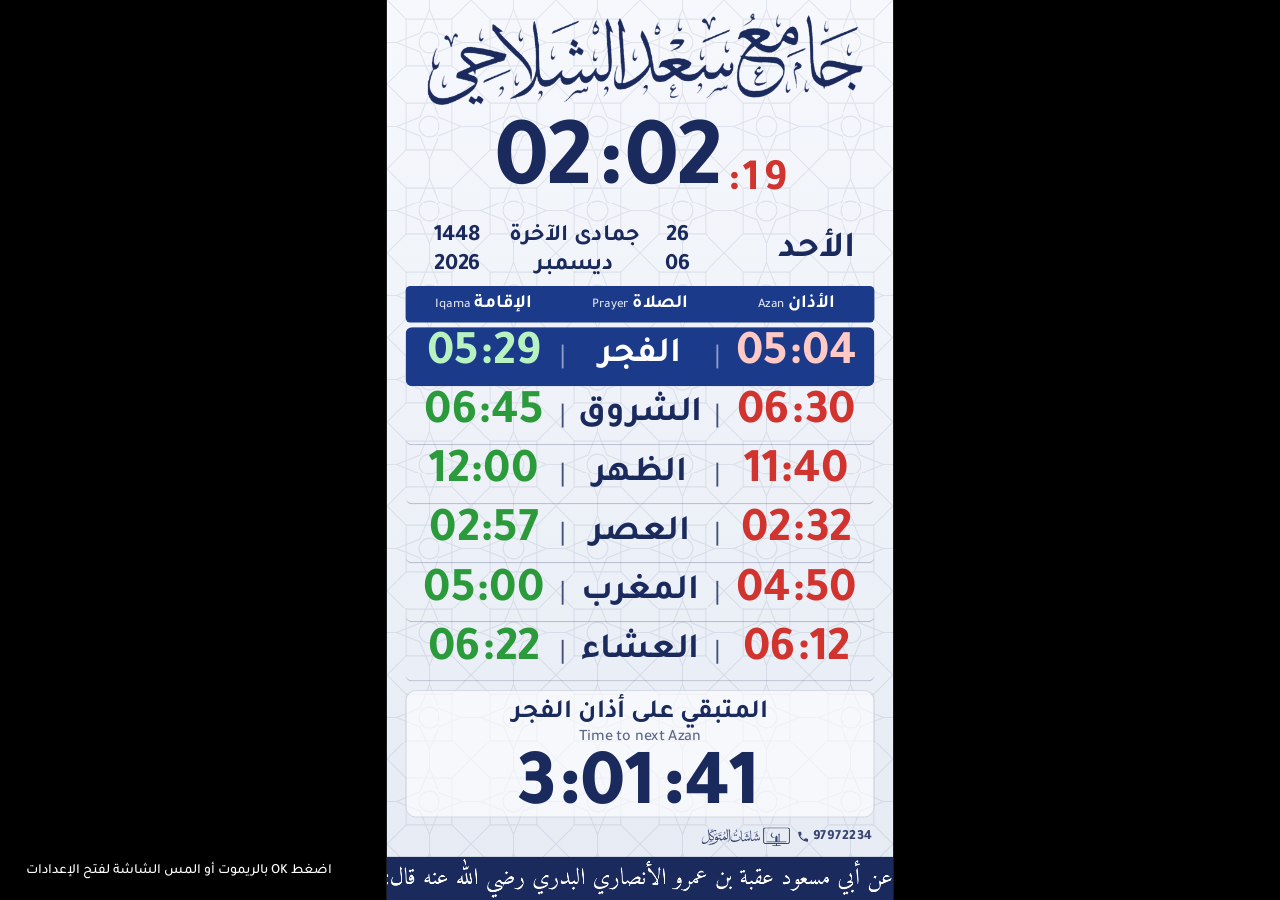
==== commit 8306da03: "Mosque 4.8: clock speed correction keeps working after a network sync when the internet drops Co-Aut" ====
--- a/index.html
+++ b/index.html
@@ -362,7 +362,9 @@
   let ref=null; try{ ref=JSON.parse(localStorage.getItem('clkref')||'null'); }catch(e){}
   function drift(b){ const r=+S.rateFix||0; if(!r) return 0; if(!ref){ ref={sys:b,acc:0}; try{localStorage.setItem('clkref',JSON.stringify(ref))}catch(e){} } return ref.acc-(b-ref.sys)*r/86400; }
   function setRate(r){ const b=raw(); const cur=drift(b); ref={sys:b,acc:(+S.rateFix?cur:0)}; S.rateFix=r; try{localStorage.setItem('clkref',JSON.stringify(ref))}catch(e){} }
-  function now(){ guard(); const b=raw(); return src==='net'? b : b+drift(b)+(+S.secFix||0)*1000; }
+  function now(){ guard(); const b=raw(); const r=+S.rateFix||0;
+    /* after a network sync the speed correction counts from that sync; manual seconds are not needed then */
+    return src==='net'? b-(b-A.t)*r/86400 : b+drift(b)+(+S.secFix||0)*1000; }
   function sync(manual){ lastTry=Date.now(); if(!BR||!BR.netTime){ lastOk=false; return false; }
     let v=''; const p0=performance.now(); try{ v=String(BR.netTime()||''); }catch(e){ v=''; } const p1=performance.now();
     let t=NaN; if(v[0]==='D') t=+v.slice(1)+500; else if(/^\d{9,}(\.\d+)?$/.test(v.trim())) t=parseFloat(v)*1000;
@@ -370,6 +372,7 @@
     const mid=(p0+p1)/2; A={t:t,p:mid}; src='net'; lastNet=Date.now(); lastOk=true;
     lastDiff=(t+(performance.now()-mid))-Date.now(); /* true time − TV clock, in ms */
     try{ localStorage.setItem('clk',JSON.stringify({lastNet,diff:lastDiff})); }catch(e){}
+    if(+S.rateFix){ ref={sys:Date.now(),acc:lastDiff}; try{localStorage.setItem('clkref',JSON.stringify(ref))}catch(e){} }
     return true; }
   function loop(){ const ok=sync(); setTimeout(loop, ok?30*60000:5*60000); }
   setTimeout(loop, 4000);
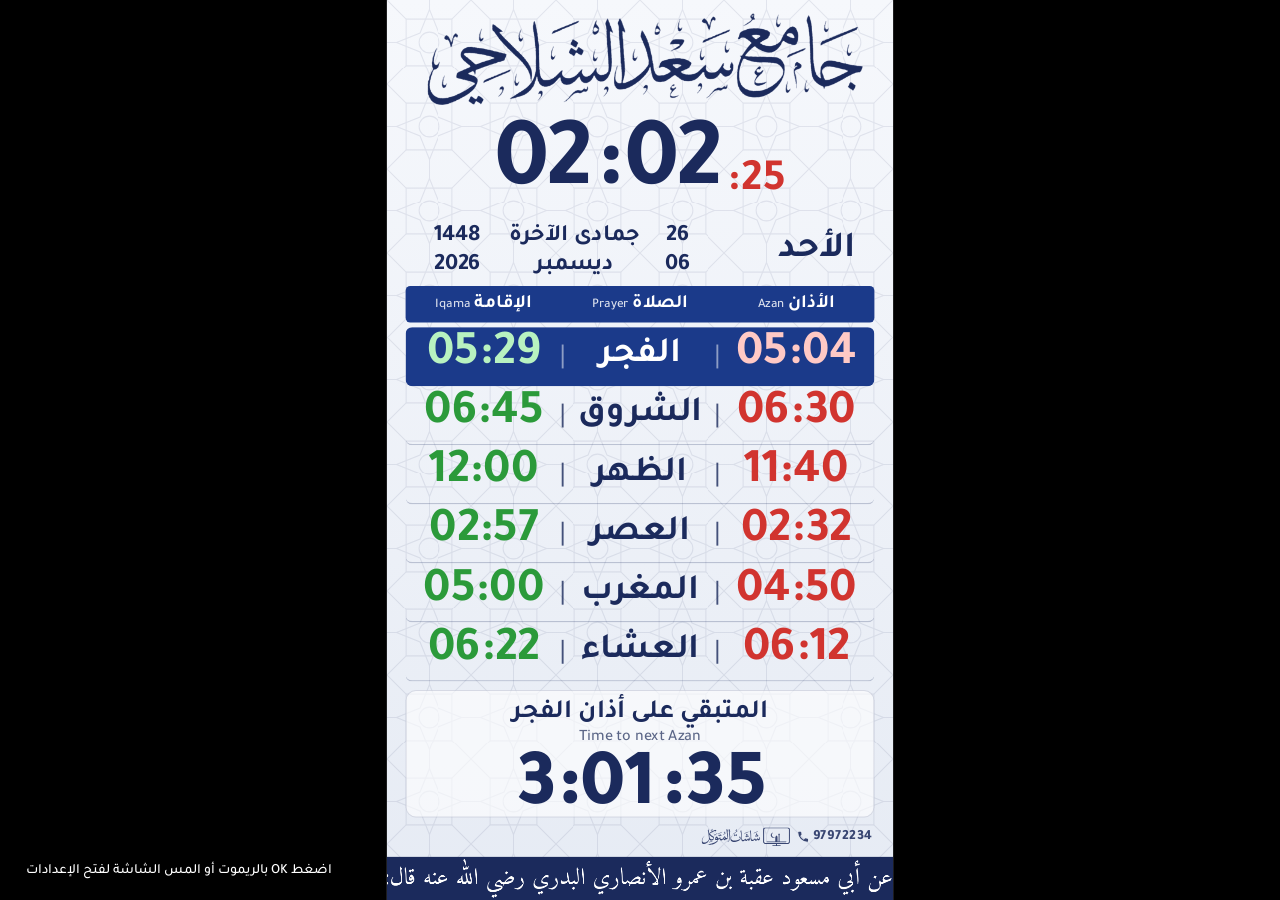
==== commit 5d243fc6: "Clock: sync within seconds after power-on (retry every 15 s), follow the TV's own correction at star" ====
--- a/index.html
+++ b/index.html
@@ -355,9 +355,14 @@
   let A={t:Date.now(),p:performance.now()}, src='sys', lastNet=0, lastDiff=null, lastTry=0, lastOk=false;
   try{ const j=JSON.parse(localStorage.getItem('clk')||'null'); if(j){ lastNet=j.lastNet||0; lastDiff=(j.diff==null?null:j.diff); } }catch(e){}
   const raw=()=>A.t+(performance.now()-A.p);
+  const boot=Date.now(); let jumpAt=0;
   function guard(){ const d=Date.now()-raw();
     /* big jump (manual change of TV time, or the device slept): follow the TV clock again */
-    if(Math.abs(d)>120000){ A={t:Date.now(),p:performance.now()}; src='sys'; } }
+    if(Math.abs(d)>120000){ A={t:Date.now(),p:performance.now()}; src='sys'; soon(); return; }
+    /* small jump: if we are not on network time yet, check the internet right away; if the jump happens
+       shortly after start-up (the TV setting its own clock once Wi-Fi connects) follow it */
+    if(Math.abs(d)>1500 && src!=='net' && Date.now()-jumpAt>60000){ jumpAt=Date.now();
+      setTimeout(()=>{ if(!sync() && Date.now()-boot<15*60000){ A={t:Date.now(),p:performance.now()}; } },0); } }
   /* speed correction for a TV whose own clock runs fast/slow: S.rateFix = seconds the TV gains per day */
   let ref=null; try{ ref=JSON.parse(localStorage.getItem('clkref')||'null'); }catch(e){}
   function drift(b){ const r=+S.rateFix||0; if(!r) return 0; if(!ref){ ref={sys:b,acc:0}; try{localStorage.setItem('clkref',JSON.stringify(ref))}catch(e){} } return ref.acc-(b-ref.sys)*r/86400; }
@@ -374,8 +379,11 @@
     try{ localStorage.setItem('clk',JSON.stringify({lastNet,diff:lastDiff})); }catch(e){}
     if(+S.rateFix){ ref={sys:Date.now(),acc:lastDiff}; try{localStorage.setItem('clkref',JSON.stringify(ref))}catch(e){} }
     return true; }
-  function loop(){ const ok=sync(); setTimeout(loop, ok?30*60000:5*60000); }
-  setTimeout(loop, 4000);
+  /* after start-up Wi-Fi may need a minute: retry every 15 s for the first 15 minutes, then every 5 min; every 30 min once synced */
+  let lt=null; function loop(){ const ok=sync(); clearTimeout(lt); lt=setTimeout(loop, ok?30*60000:(Date.now()-boot<15*60000?15000:5*60000)); }
+  function soon(){ clearTimeout(lt); lt=setTimeout(loop,1500); }
+  lt=setTimeout(loop, 3000);
+  try{ addEventListener('online',soon); document.addEventListener('visibilitychange',()=>{ if(!document.hidden) soon(); }); }catch(e){}
   function status(){ const ago=lastNet?Math.round((Date.now()-lastNet)/60000):null;
     const fmt=m=>m<1?'الآن':m<60?('قبل '+m+' دقيقة'):m<1440?('قبل '+Math.round(m/60)+' ساعة'):('قبل '+Math.round(m/1440)+' يوم');
     const diff=lastDiff==null?'':(' · ساعة التلفزيون '+(lastDiff>0?'متأخرة ':'متقدمة ')+Math.abs(lastDiff/1000).toFixed(1)+' ثانية');
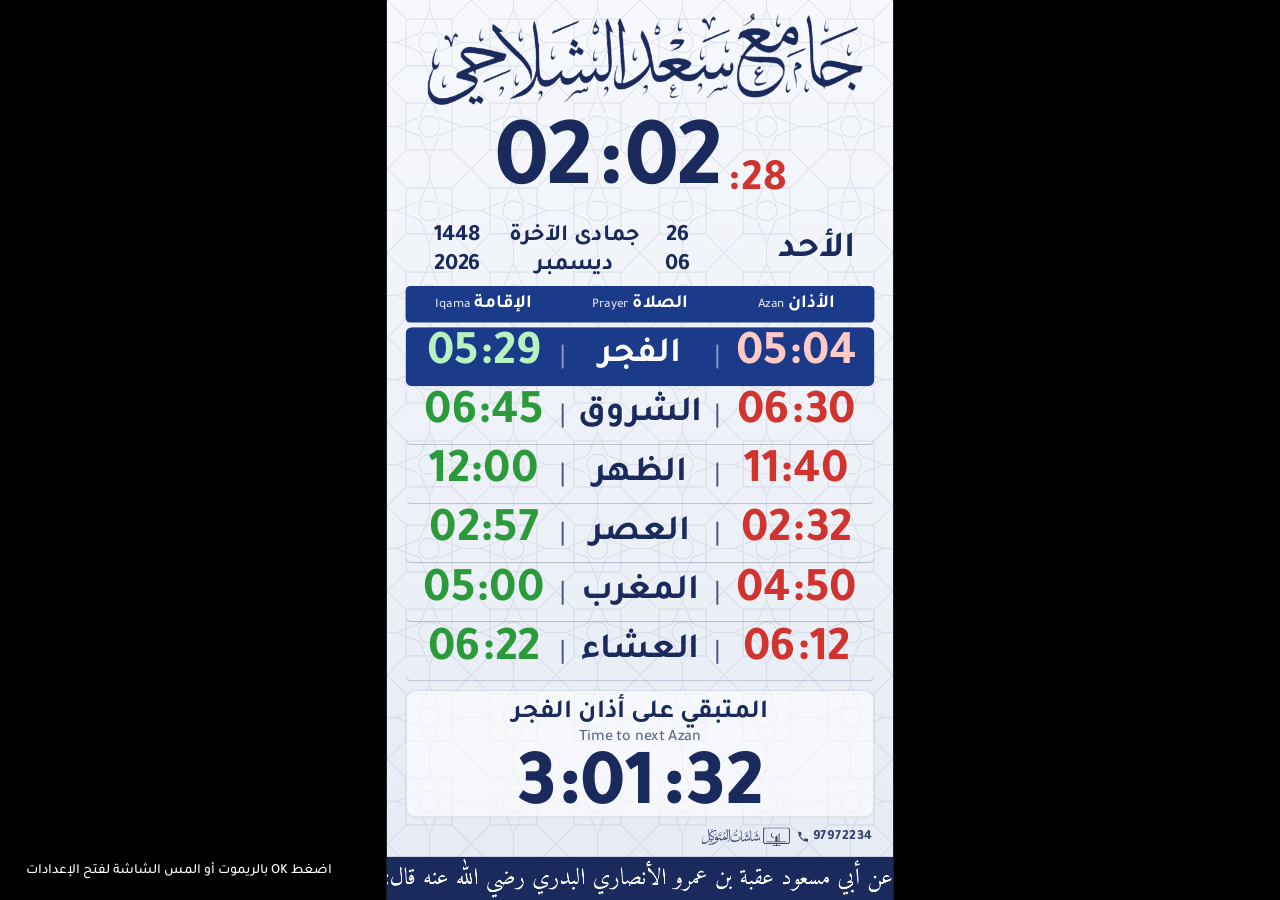
==== commit bffbf6d2: "Clock: after remote standby follow the TV clock again (internal counter pauses while the TV sleeps) " ====
--- a/index.html
+++ b/index.html
@@ -361,7 +361,10 @@
     if(Math.abs(d)>120000){ A={t:Date.now(),p:performance.now()}; src='sys'; soon(); return; }
     /* small jump: if we are not on network time yet, check the internet right away; if the jump happens
        shortly after start-up (the TV setting its own clock once Wi-Fi connects) follow it */
-    if(Math.abs(d)>1500 && src!=='net' && Date.now()-jumpAt>60000){ jumpAt=Date.now();
+    /* TV clock ahead of our counter: the TV was in standby (our counter pauses while it sleeps) or it moved its own clock forward.
+       Follow it, keep the last network correction, and re-check the internet. */
+    if(d>1500){ A={t:Date.now()+(src==='net'&&lastDiff!=null?lastDiff:0),p:performance.now()}; soon(); return; }
+    if(d<-1500 && src!=='net' && Date.now()-jumpAt>60000){ jumpAt=Date.now();
       setTimeout(()=>{ if(!sync() && Date.now()-boot<15*60000){ A={t:Date.now(),p:performance.now()}; } },0); } }
   /* speed correction for a TV whose own clock runs fast/slow: S.rateFix = seconds the TV gains per day */
   let ref=null; try{ ref=JSON.parse(localStorage.getItem('clkref')||'null'); }catch(e){}
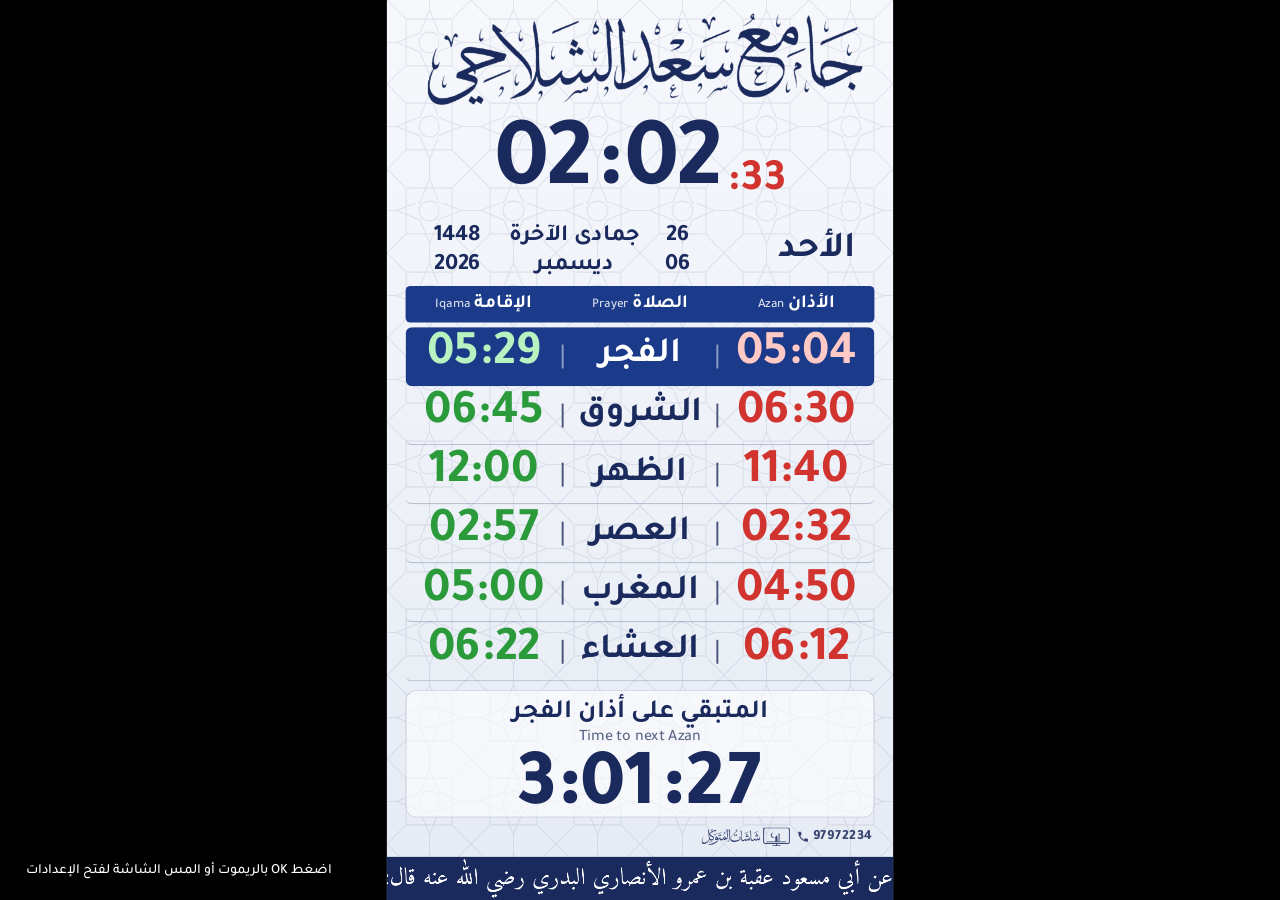
==== commit aeb43ba3: "Re-measure digit widths after the digit font loads so every screen spaces digits the same (mosque 5." ====
--- a/index.html
+++ b/index.html
@@ -1085,6 +1085,12 @@
 setInterval(tick,250);
 fixDigitWidth();
 document.fonts&&document.fonts.ready.then(()=>{fitName();buildTicker();for(const k in _dw) delete _dw[k];fixDigitWidth()});
+/* re-measure digit widths once the real digit font has actually loaded (fonts.ready can resolve before it is even requested,
+   which left some screens measured with the fallback font and spaced differently) */
+(function(){ const re=()=>{ for(const k in _dw) delete _dw[k]; fixDigitWidth(); };
+  try{ const fams=new Set(['hm','cd','ss'].map(id=>{ const el=$(id); if(!el) return ''; const cs=getComputedStyle(el); return cs.fontWeight+' 100px '+cs.fontFamily; }).filter(Boolean));
+    Promise.all([...fams].map(f=>document.fonts.load(f,'0123456789'))).then(re,re); document.fonts.addEventListener('loadingdone',re); }catch(e){}
+  setTimeout(re,3000); setTimeout(re,15000); })();
 try{document.fonts.addEventListener('loadingdone',()=>fitName())}catch(e){}
 </script>
 <script>/* show the screen only once it is laid out and its fonts are loaded (no flash of raw text at startup) */
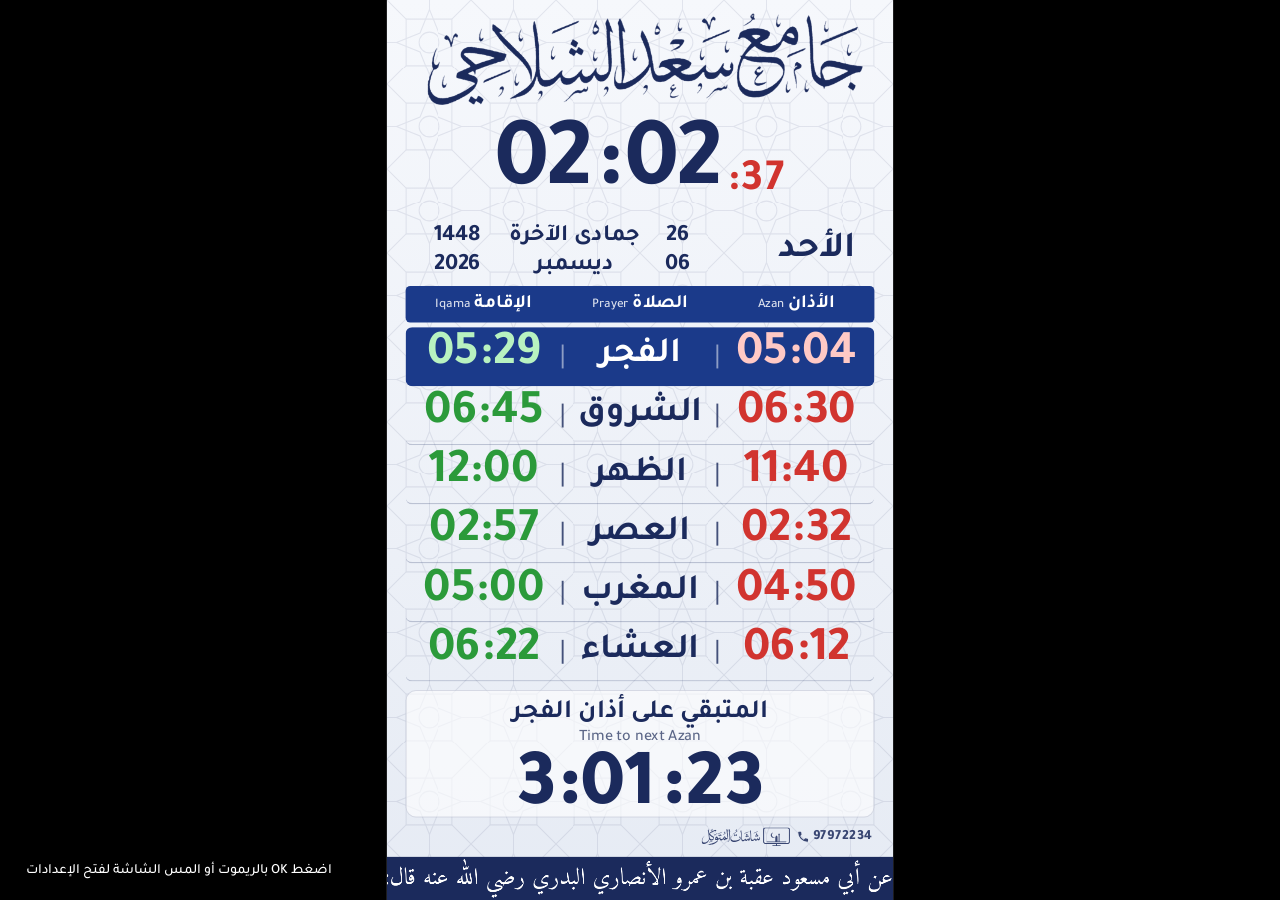
==== commit 14dbe97e: "Load name calligraphy from a Google Drive folder or any link (mosque 5.2, masaab 5.2, diwaniya 3.3) " ====
--- a/index.html
+++ b/index.html
@@ -475,6 +475,33 @@
 }
 function hexA(h,a){const n=parseInt(h.slice(1),16);return `rgba(${n>>16&255},${n>>8&255},${n&255},${a})`}
 /* any calligraphy image (dark ink on white, or transparent PNG) -> trimmed transparent mask, so it takes the theme colour */
+/* ===== calligraphy from Google Drive or any link (TV app: fetched natively, so no CORS issues) ===== */
+const DRIVE_DEF='19V09kOyTrcDWOdWmtNxCoIW72LRgEGFG';
+function driveId(u){ u=String(u||'').trim(); const m=u.match(/\/(?:d|folders)\/([\w-]{20,})/)||u.match(/[?&]id=([\w-]{20,})/); return m?m[1]:(/^[\w-]{20,}$/.test(u)?u:''); }
+function netOK(){ return !!(BR&&BR.fetchData&&BR.fetchText); }
+function driveList(folder){ const id=driveId(folder)||DRIVE_DEF; let h=''; try{ h=String(BR.fetchText('https://drive.google.com/embeddedfolderview?id='+id)||''); }catch(e){}
+  const out=[], re=/id="entry-([\w-]{20,})"[\s\S]*?class="flip-entry-title">([^<]*)</g; let m; while((m=re.exec(h))) out.push({id:m[1],name:m[2].replace(/&amp;/g,'&').trim()}); return {ok:!!h, list:out}; }
+function imgFromB64(b){ return b.startsWith('iVBOR')?'data:image/png;base64,'+b : b.startsWith('/9j/')?'data:image/jpeg;base64,'+b : b.startsWith('UklGR')?'data:image/webp;base64,'+b : b.startsWith('R0lG')?'data:image/gif;base64,'+b : ''; }
+function fetchImage(u){ /* returns a data: URL or '' */
+  u=String(u||'').trim(); if(!u) return ''; if(!/^https?:\/\//i.test(u)) u='https://'+u;
+  const tryGet=x=>{ let b=''; try{ b=String(BR.fetchData(x)||''); }catch(e){} return b; };
+  let id=driveId(u); let b=tryGet(id?('https://drive.google.com/uc?export=download&id='+id):u); let d=b?imgFromB64(b):'';
+  if(!d && b){ /* got a web page (e.g. a short link to a Drive "view" page): look for the file id inside it */
+    let html=''; try{ html=atob(b); }catch(e){} const m=html.match(/\/file\/d\/([\w-]{20,})/)||html.match(/[?&]id=([\w-]{20,})/);
+    if(m){ const b2=tryGet('https://drive.google.com/uc?export=download&id='+m[1]); d=b2?imgFromB64(b2):''; } }
+  return d; }
+function useCalligFrom(u,msgEl){ const say=t=>{ if(msgEl) msgEl.textContent=t; };
+  if(!netOK()){ say('متاح في تطبيق التلفزيون فقط'); return; } say('جاري التحميل…');
+  setTimeout(()=>{ const d=fetchImage(u); if(!d){ say('ما قدرت أحمّل الصورة — تأكد إن الملف مشارك «لأي شخص لديه الرابط» وإنه صورة PNG أو JPG'); return; }
+    prepCallig(d,x=>{ S.nameImg=x; S.nameMode='image'; live(); say('تم تحميل المخطوطة ✓'); }); },50); }
+function driveShow(){ const box=$('drvList'), st=$('drvSt'); if(!box) return;
+  if(!netOK()){ st.textContent='متاح في تطبيق التلفزيون فقط'; return; } st.textContent='جاري قراءة المجلد…'; box.innerHTML='';
+  setTimeout(()=>{ const r=driveList(S.driveFolder||DRIVE_DEF);
+    if(!r.ok){ st.textContent='ما قدرت أفتح المجلد — تأكد من الإنترنت وإن المجلد مشارك «لأي شخص لديه الرابط»'; return; }
+    if(!r.list.length){ st.textContent='المجلد فاضي أو ما فيه ملفات مشاركة'; return; }
+    st.textContent='اختر المخطوطة ('+r.list.length+' ملف):';
+    box.innerHTML=r.list.map(f=>`<button type="button" class="btn" data-act="drvPick" data-id="${f.id}" style="margin:4px">${f.name.replace(/</g,'')}</button>`).join(''); },50); }
+
 function prepCallig(src,done){
   const im=new Image(); im.onload=()=>{
     const W=Math.min(1800,im.width), H=Math.round(im.height*W/im.width), c=document.createElement('canvas'); c.width=W; c.height=H;
@@ -844,6 +871,11 @@
    <div class="f"><label for="iName">اسم الجامع</label><input type="text" id="iName" value="${esc(S.name)}"></div>
    <div class="f"><label>طريقة الاسم</label>${cyc("iMode",[['image','مخطوط (صورة الخط)'],['text','نص بخط من القائمة']],S.nameMode==='text'?'text':'image')}</div>
    <div class="f"><label for="iImg">إضافة مخطوطة الاسم من ملف (صورة)</label><input type="file" id="iImg" accept="image/*"></div>
+   <div class="f"><label>مخطوطة من مجلد Google Drive</label><button type="button" class="btn" data-act="drvShow">عرض ملفات المجلد</button></div>
+   <div class="f" id="drvRow" style="display:block;border:0;padding-top:0"><output id="drvSt" style="display:block;margin:2px 0"></output><div id="drvList" style="display:flex;flex-wrap:wrap"></div></div>
+   <div class="f"><label for="iImgUrl">أو رابط المخطوطة</label><input type="text" id="iImgUrl" dir="ltr" placeholder="tinyurl.com/… أو رابط Drive" style="flex:1"><button type="button" class="btn" data-act="urlImg">تحميل</button></div>
+   <div class="f"><label for="iDrv">رابط المجلد</label><input type="text" id="iDrv" dir="ltr" value="${S.driveFolder||DRIVE_DEF}" style="flex:1"></div>
+   <p class="note" style="opacity:.75;font-size:.8em;margin:.2em 0 .6em">ارفع المخطوطة في المجلد (PNG بخلفية شفافة أفضل)، وخلّ المجلد مشارك «لأي شخص لديه الرابط». بعدها اضغط «عرض ملفات المجلد» واختر الملف.</p>
    <div class="f"><label>حجم المخطوطة (%)</label>${stepper('nameImgScale',40,130,5)}</div>
    <div class="f"><label>رجوع للمخطوطة الأصلية</label><button type="button" class="btn" data-act="resetImg">استرجاع</button></div>
    <div class="f"><label>خط الاسم (لوضع النص)</label>${cyc("iFont",Object.entries(FONTS),S.nameFont)}</div>
@@ -1002,6 +1034,9 @@
   if(b.dataset.act==='rate+'||b.dataset.act==='rate-'){ const r=Math.max(-60,Math.min(60,(+S.rateFix||0)+(b.dataset.act==='rate+'?1:-1))); CLK.setRate(r); save(); const o=$('rateV'); if(o) o.textContent=(r>0?'+':'')+r; const st=$('clkSt'); if(st) st.textContent=CLK.status(); tick(); return }
   if(b.dataset.act==='sec+'||b.dataset.act==='sec-'){ S.secFix=Math.max(-120,Math.min(120,(+S.secFix||0)+(b.dataset.act==='sec+'?1:-1))); save(); const o=$('secV'); if(o) o.textContent=(S.secFix>0?'+':'')+S.secFix; const st=$('clkSt'); if(st) st.textContent=CLK.status(); tick(); return }
   if(b.dataset.act==='cardNow'){cardForce=Date.now()+S.cardDur*1000;cardShownIdx=-1;closeAll();tick();return}
+  if(b.dataset.act==='drvShow'){ driveShow(); return }
+  if(b.dataset.act==='drvPick'){ useCalligFrom('https://drive.google.com/file/d/'+b.dataset.id+'/view',$('drvSt')); return }
+  if(b.dataset.act==='urlImg'){ const v=($('iImgUrl')||{}).value; useCalligFrom(v,$('drvSt')); return }
   if(b.dataset.act==='resetImg'){S.nameImg='';S.nameImgScale=100;live();buildSettings();showPage(curPage);return}
   if(b.dataset.sim){simulate(b.dataset.sim);closeAll();return}
   if(b.dataset.adh){ const m=b.dataset.adh;
@@ -1012,6 +1047,7 @@
 });
 $('set').addEventListener('input',e=>{
   const t=e.target;
+  if(t.id==='iDrv'){ S.driveFolder=t.value.trim(); save(); return }
   if(t.id==='iImg'){const f=t.files[0];if(!f)return;const r=new FileReader();r.onload=()=>{prepCallig(r.result,u=>{S.nameImg=u;S.nameMode='image';live()})};r.readAsDataURL(f);return}
   setField(t.id,t.value);
 });
